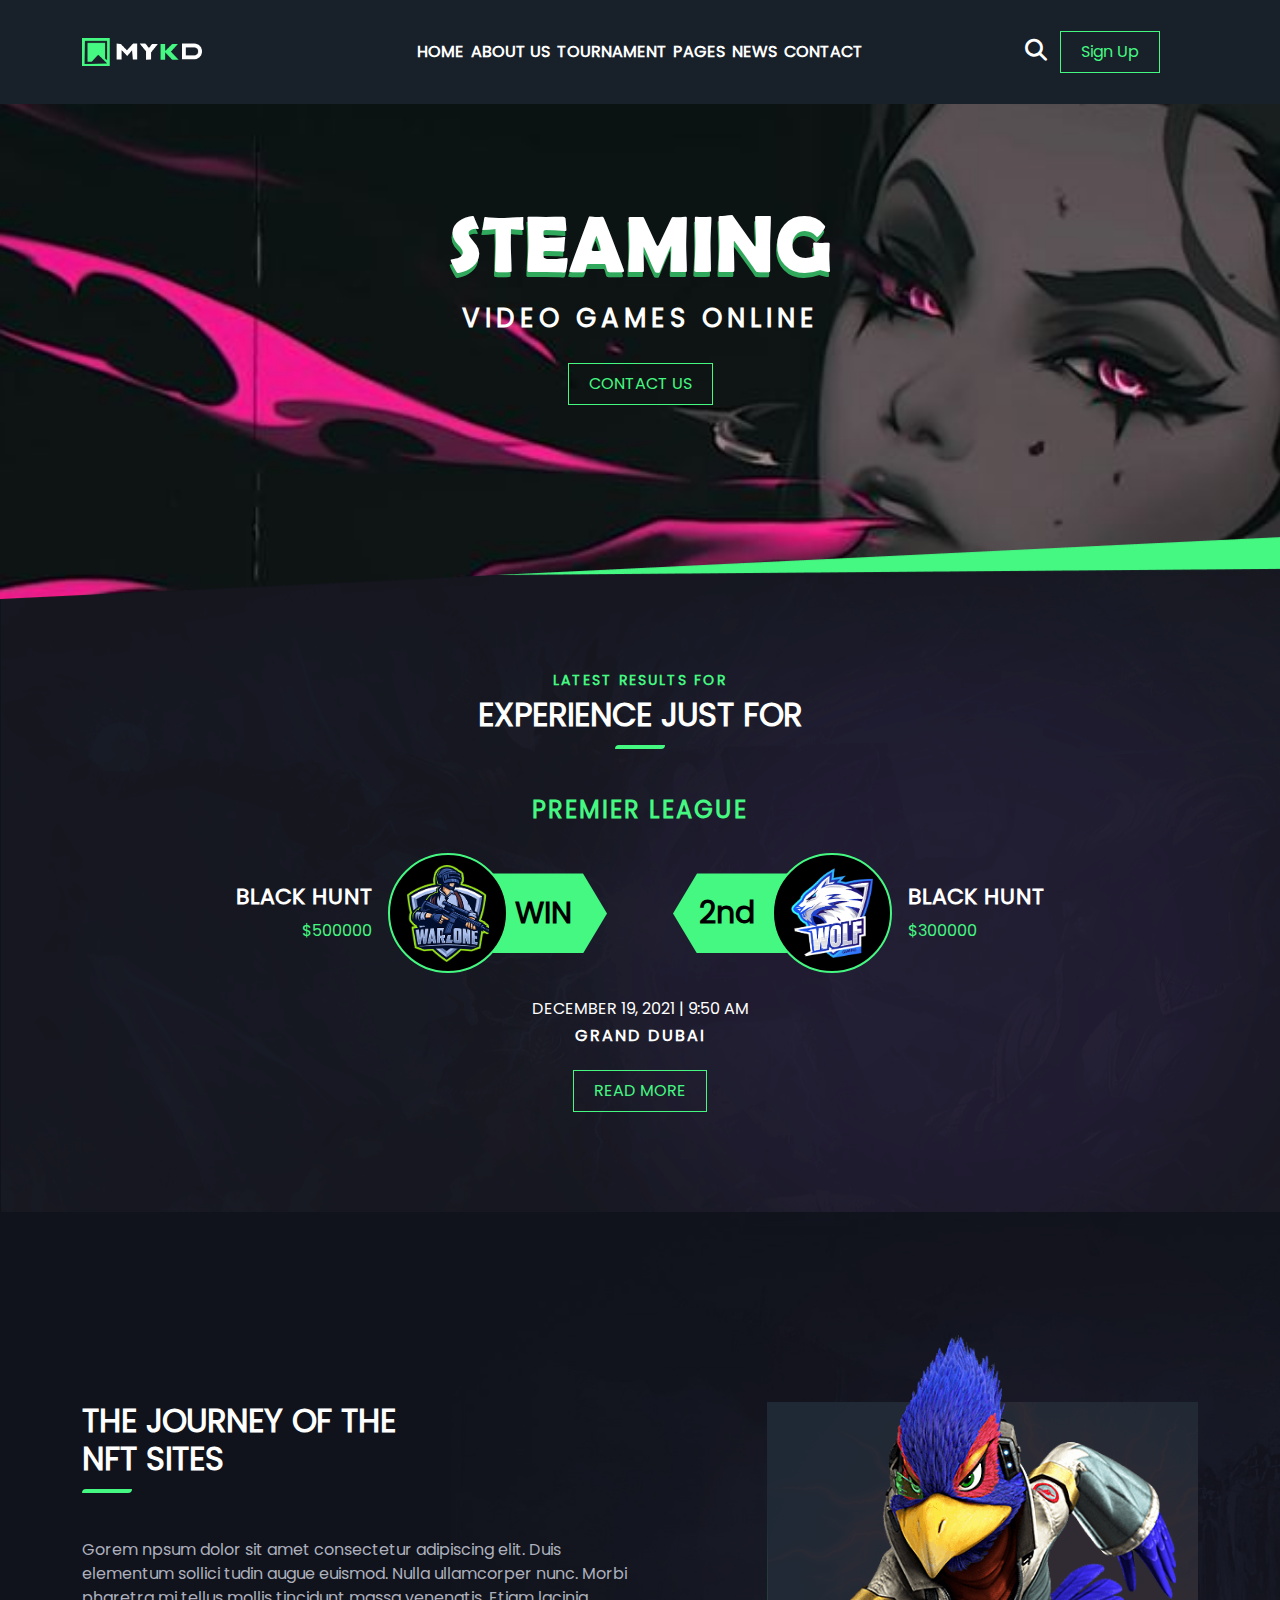
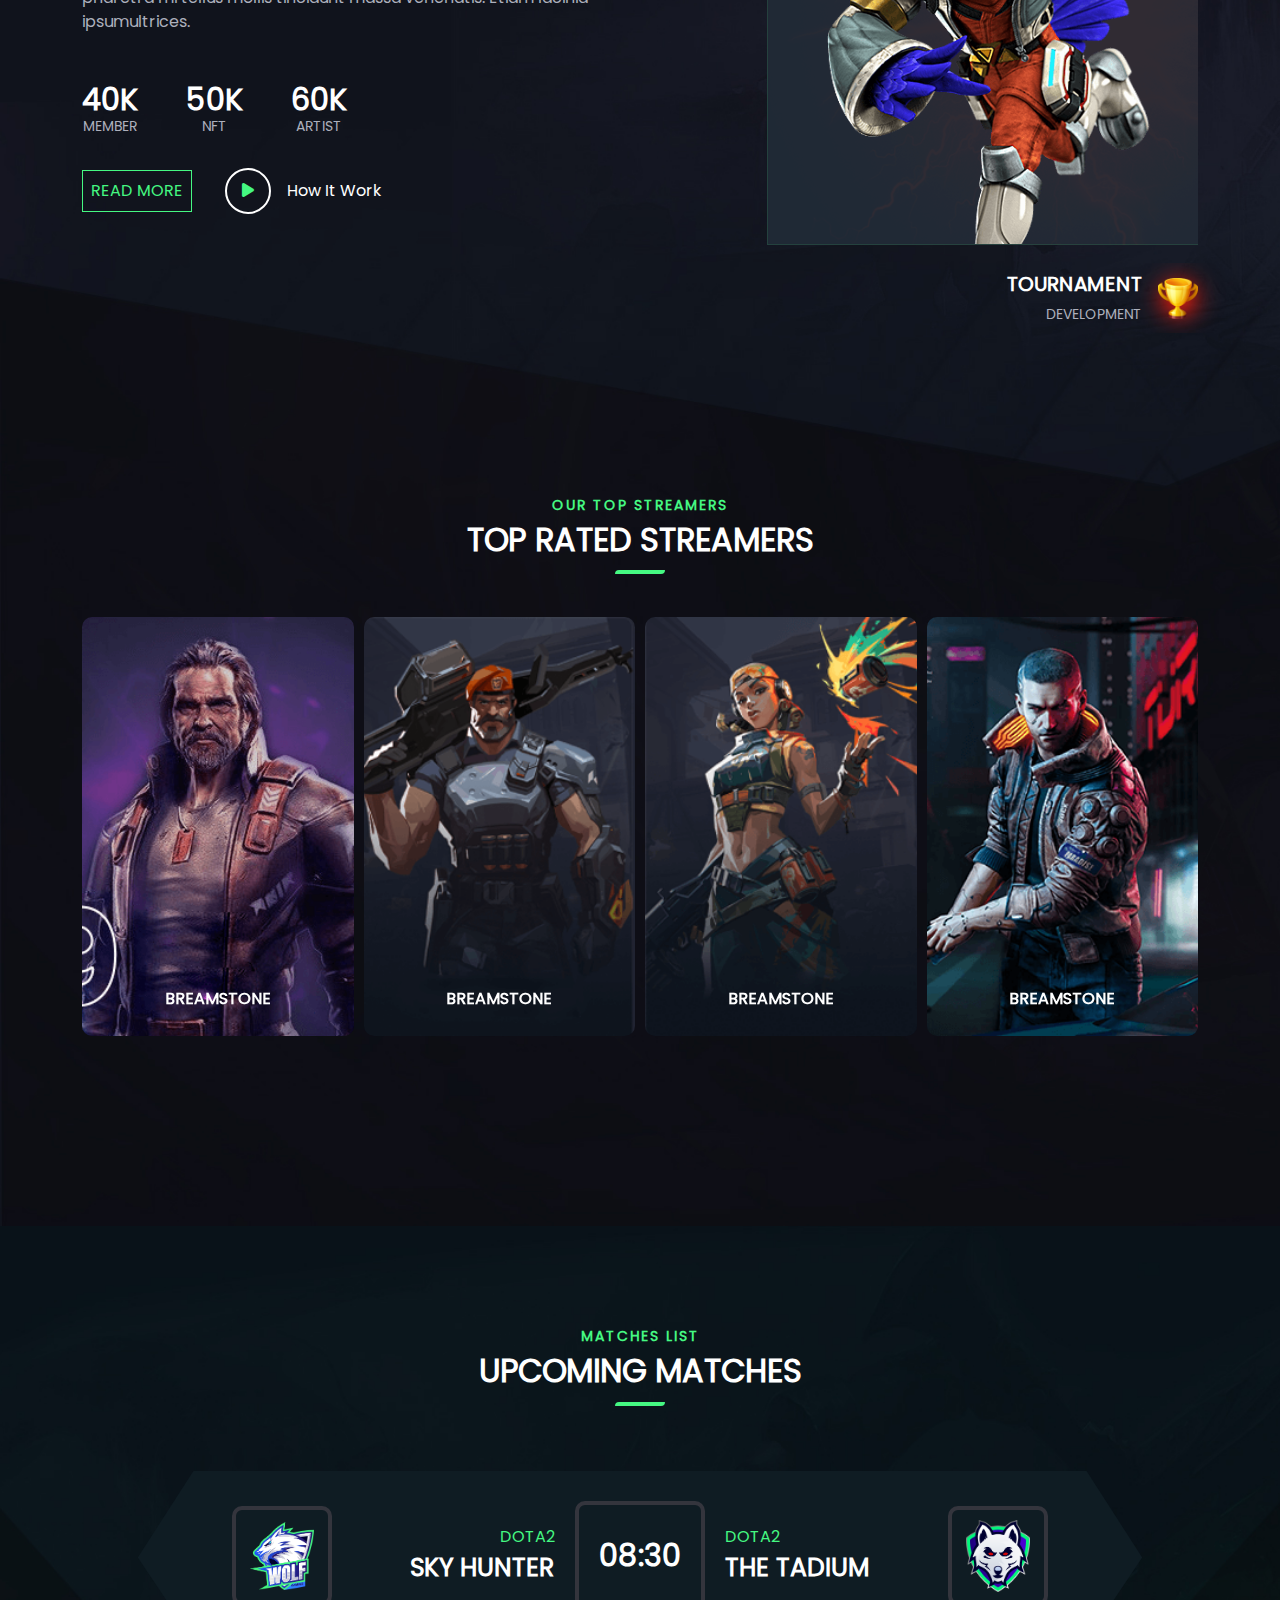
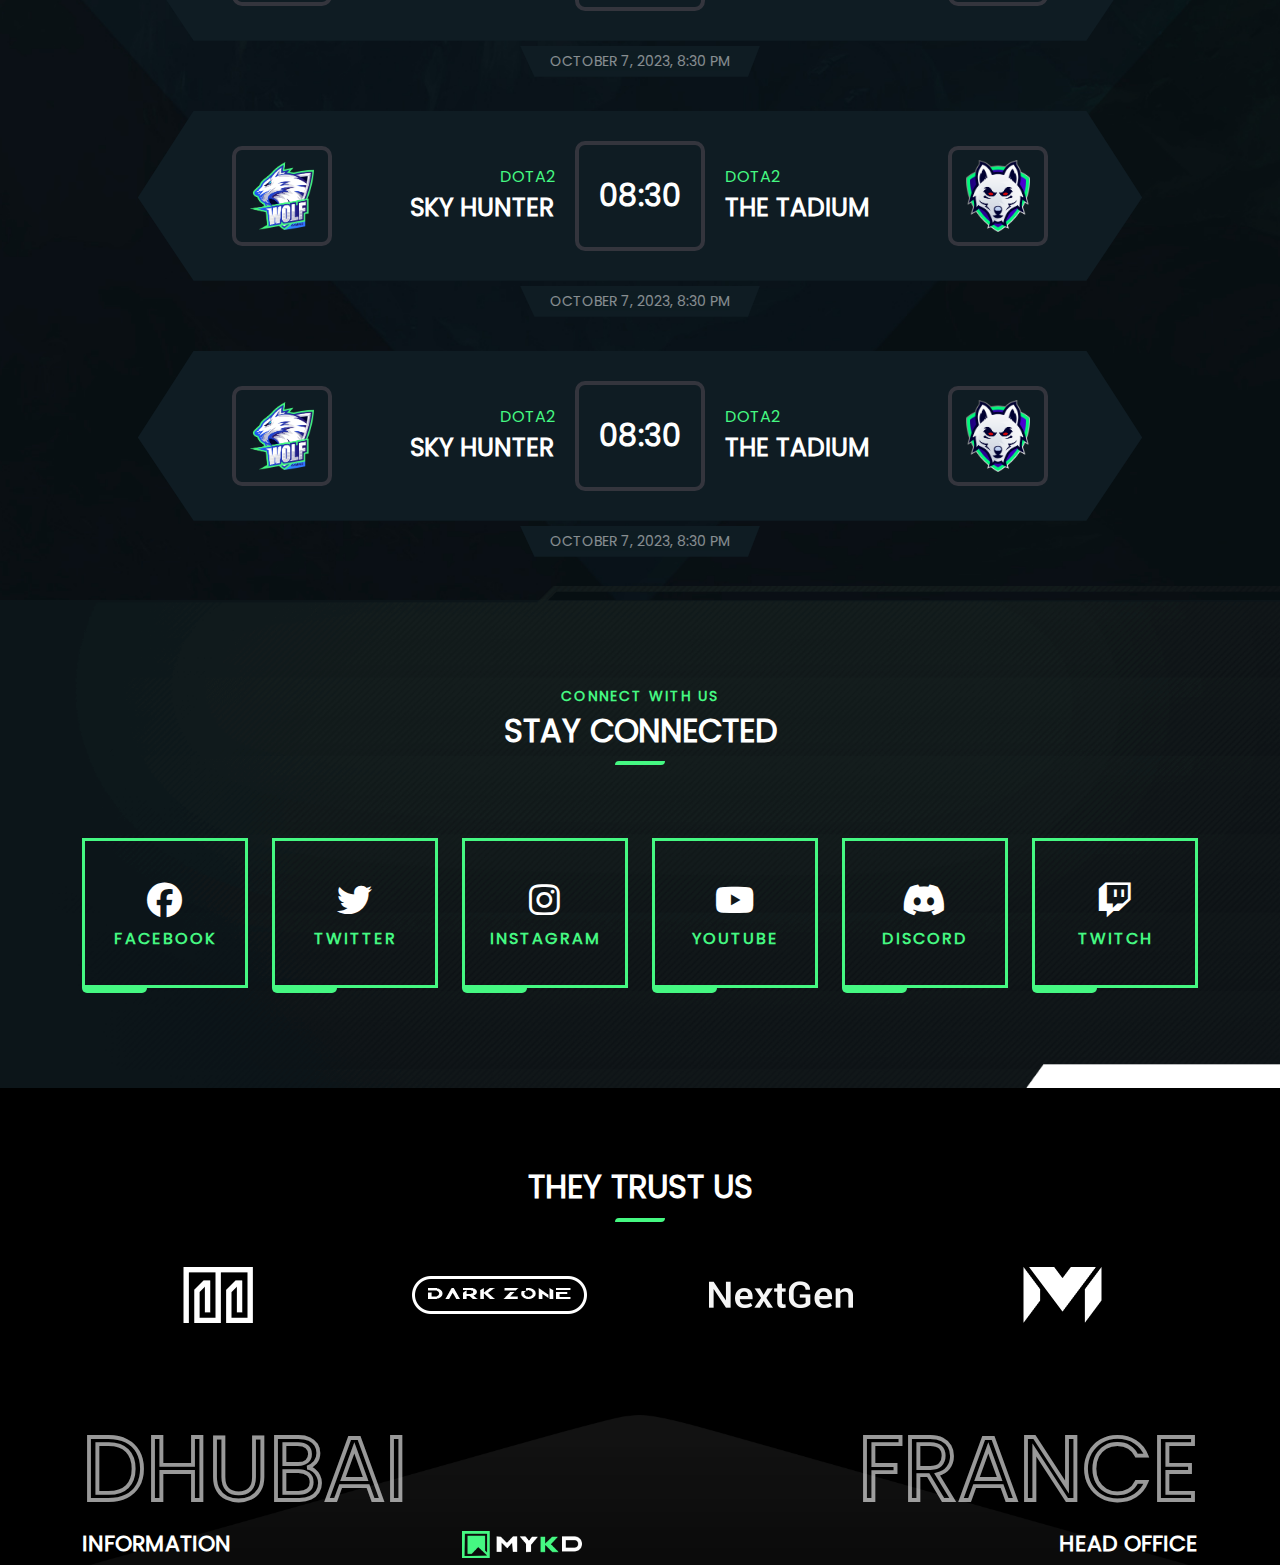
==== index.html @ ab8a0fb3 "slider" ====
<!DOCTYPE html>
<html lang="en">

<head>
    <meta charset="UTF-8">
    <meta name="viewport" content="width=device-width, initial-scale=1.0">
    <title>Document</title>
    <link rel="stylesheet" href="https://cdnjs.cloudflare.com/ajax/libs/font-awesome/6.4.2/css/all.min.css" />
    <link rel="stylesheet" href="https://cdn.jsdelivr.net/npm/swiper@10/swiper-bundle.min.css" />
    <link rel="stylesheet" href="asset/css/bootstrap.min.css">
    <link rel="stylesheet" href="asset/css/mmenu-light.css">
    <link rel="stylesheet" href="asset/css/style.css">

</head>

<body>

    <header id="header">
        <div class="container">
            <div class="header_content">
                <div class="header_logo">
                    <a href="index.html"><img src="asset/images/mkyd_header.png" alt="logo"></a>
                </div>
                <div class="header_menu">
                    <div class="dmenu_box">
                        <ul>
                            <li><a href="index.html">HOME</a></li>
                            <li><a href="#">ABOUT US</a></li>
                            <li><a href="#">TOURNAMENT</a></li>
                            <li><a href="#">PAGES</a></li>
                            <li><a href="#">NEWS</a></li>
                            <li><a href="#">CONTACT</a></li>
                        </ul>
                    </div>
                </div>
                <div class="search_wrepper">
                    <div class="mmenu_box">
                        <a href="#mykd_menu" class="mmenuButton"><i class="fa-solid fa-bars"></i></a>
                        <nav id="mykd_menu">
                            <ul>
                                <li><a href="index.html">HOME</a></li>
                                <li><a href="about_us.html">ABOUT US</a></li>
                                <li><a href="services.html">SERVICES</a></li>
                                <li><a href="shop.html">SHOP</a></li>
                                <li><a href="contact_us.html">CONTACT US</a></li>
                            </ul>
                        </nav>
                    </div>
                    <div class="inputBox lg-ms-3 lg-me-3">
                        <button type="button" class="btn" data-bs-toggle="modal" data-bs-target="#exampleModal2">
                            <i class="fa-solid fa-magnifying-glass"></i>
                        </button>
                    </div>
                    <div class="signup_box">
                        <button class="bttn">Sign Up</button>
                    </div>
                </div>
            </div>
        </div>
    </header>

    <!-- searchModalStart -->
    <div class="search_modal">
        <div class="modal fade" id="exampleModal2" tabindex="-1" aria-hidden="true">
            <div class="modal-dialog">
                <div class="modal-content">
                    <div class="modal-body">
                        <form class="modal_form d-flex" role="search">
                            <input class="form-control searchInput" type="search" placeholder="Search"
                                aria-label="Search">
                            <button class="btn btn-outline-success" type="submit">Search</button>
                        </form>
                    </div>
                </div>
            </div>
        </div>
    </div>
    <!-- searchModalEnd -->

    <div class="banner_section">
        <div class="bgImg" style="background-image: url('asset/images/header_banner.jpg');">
            <div class="container">
                <div class="bannerContent">
                    <div class="bannerHeading">
                        <h1>STEAMING</h1>
                    </div>
                    <div class="btm_text">
                        <p>VIDEO GAMES ONLINE</p>
                    </div>
                    <div class="quoet_box">
                        <button class="bttn">CONTACT US</button>
                    </div>
                </div>
            </div>
        </div>
    </div>

    <div class="match_resultSec">
        <div class="bgImg" style="background-image: url('asset/images/result_bg.png');">
            <div class="container">
                <div class="result_content">
                    <div class="sub_tittle">
                        <p>LATEST RESULTS FOR</p>
                    </div>
                    <div class="tittle_box">
                        <div class="tittle">
                            <h3>EXPERIENCE JUST FOR</h3>
                        </div>
                    </div>
                    <div class="row justify-content-center">
                        <div class="col-12">
                            <div class="relust_tittle">
                                <p>PREMIER LEAGUE</p>
                            </div>
                        </div>
                        <div class="col-12 col-md-6 col-xxl-4">
                            <div class="result_holder justify-content-start justify-content-lg-end">
                                <div class="team">
                                    <h4>BLACK HUNT</h4>
                                    <p class="sub_tittle">$500000</p>
                                </div>
                                <div class="team_logo ms-3">
                                    <img src="asset/images/win01.png" alt="win1">
                                </div>
                                <div class="final_result">
                                    <h4>WIN</h4>
                                </div>
                            </div>
                        </div>
                        <div class="col-12 col-md-6 col-xxl-4">
                            <div class="result_holder justify-content-end justify-content-lg-start">
                                <div class="final_result loss_team">
                                    <h4>2nd</h4>
                                </div>
                                <div class="team_logo ms-0 me-3">
                                    <img src="asset/images/win02.png" alt="win1">
                                </div>
                                <div class="team">
                                    <h4>BLACK HUNT</h4>
                                    <p class="sub_tittle text-start">$300000</p>
                                </div>
                            </div>
                        </div>
                        <div class="col-12 text-center">
                            <div class="match_time mt-4 mb-4">
                                <p>DECEMBER 19, 2021 | 9:50 AM</p>
                                <h6>GRAND DUBAI</h6>
                            </div>
                        </div>
                        <div class="col-12 text-center">
                            <button class="bttn">READ MORE</button>
                        </div>
                    </div>
                </div>
            </div>
        </div>
    </div>

    <div class="areaBackgroung" style="background-image: url('asset/images/area_bg02.jpg');">
        <div class="nft_journey">
            <div class="container">
                <div class="nft_content">
                    <div class="row justify-content-between">
                        <div class="col-12 col-lg-6 mt-5 mt-lg-0">
                            <div class="nft_holder">
                                <div class="tittle text-start">
                                    <h3>THE JOURNEY OF THE <br> NFT SITES</h3>
                                </div>
                                <div class="nft_text">
                                    <p>Gorem npsum dolor sit amet consectetur adipiscing elit. Duis elementum sollici
                                        tudin augue euismod. Nulla ullamcorper nunc. Morbi pharetra mi tellus mollis
                                        tincidunt massa venenatis. Etiam lacinia ipsumultrices.</p>
                                </div>
                                <div class="nft_count d-flex column-gap-5 mt-3 mt-lg-5">
                                    <h6>40K <p>MEMBER</p>
                                    </h6>
                                    <h6>50K <P>NFT</P>
                                    </h6>
                                    <h6>60K <P>ARTIST</P>
                                    </h6>
                                </div>
                                <div class="row align-items-center">
                                    <div class="col-5 col-md-3 col-lg-3 col-xl-3">
                                        <button class="bttn p-2">READ MORE</button>
                                    </div>
                                    <div class="col-7 col-md-3 col-lg-5 col-xl-4">
                                        <div class="tutorial_box d-flex align-items-center">
                                            <div class="icon_box me-3"><a href="#"><i class="fa-solid fa-play"></i></a>
                                            </div>
                                            <div class="text_box"><a href="#">How It Work</a></div>
                                        </div>
                                    </div>
                                    <div class="col-6 col-md-4 col-lg-4 col-xl-4"></div>
                                </div>
                            </div>
                        </div>
                        <div class="col-12 col-lg-6 order-first order-lg-0 funfact_col">
                            <div class="nft_holder">
                                <div class="funfactBg"
                                    style="background-image: url('asset/images/fun_fact_shape.png');">
                                    <div class="funfact_img">
                                        <img src="asset/images/fun_fact.png" alt="funfact">
                                    </div>
                                </div>
                                <div class="trophy_box">
                                    <div class="text">
                                        <h6>TOURNAMENT</h6>
                                        <P>DEVELOPMENT</P>
                                    </div>
                                    <div class="trophy ms-3">
                                        <img src="asset/images/trophy.png" alt="trophy">
                                    </div>
                                </div>
                            </div>
                        </div>
                    </div>
                </div>
            </div>
        </div>
        <div class="stramesr_section">
            <div class="container">
                <div class="streamers_content">
                    <div class="sub_tittle">
                        <p>OUR TOP STREAMERS</p>
                    </div>
                    <div class="tittle">
                        <h3>TOP RATED STREAMERS</h3>
                    </div>
                    <div class="swiper streamers_slid">
                        <div class="swiper-wrapper">
                            <div class="swiper-slide">
                                <div class="card_content">
                                    <div class="imgBox">
                                        <img src="asset/images/streamers01.png" alt="">
                                        <div class="inner_box"></div>
                                    </div>
                                    <div class="content">
                                        <h6>BREAMSTONE</h6>
                                    </div>
                                </div>
                            </div>
                            <div class="swiper-slide">
                                <div class="card_content">
                                    <div class="imgBox">
                                        <img src="asset/images/streamers04.png" alt="">
                                        <div class="inner_box"></div>
                                    </div>
                                    <div class="content">
                                        <h6>BREAMSTONE</h6>
                                    </div>
                                </div>
                            </div>
                            <div class="swiper-slide">
                                <div class="card_content">
                                    <div class="imgBox">
                                        <img src="asset/images/streamers05.png" alt="">
                                        <div class="inner_box"></div>
                                    </div>
                                    <div class="content">
                                        <h6>BREAMSTONE</h6>
                                    </div>
                                </div>
                            </div>
                            <div class="swiper-slide">
                                <div class="card_content">
                                    <div class="imgBox">
                                        <img src="asset/images/streamers06.png" alt="">
                                        <div class="inner_box"></div>
                                    </div>
                                    <div class="content">
                                        <h6>BREAMSTONE</h6>
                                    </div>
                                </div>
                            </div>
                            <div class="swiper-slide">
                                <div class="card_content">
                                    <div class="imgBox">
                                        <img src="asset/images/streamers07.png" alt="">
                                        <div class="inner_box"></div>
                                    </div>
                                    <div class="content">
                                        <h6>BREAMSTONE</h6>
                                    </div>
                                </div>
                            </div>
                            <div class="swiper-slide">
                                <div class="card_content">
                                    <div class="imgBox">
                                        <img src="asset/images/streamers01.png" alt="">
                                        <div class="inner_box"></div>
                                    </div>
                                    <div class="content">
                                        <h6>BREAMSTONE</h6>
                                    </div>
                                </div>
                            </div>
                            <div class="swiper-slide">
                                <div class="card_content">
                                    <div class="imgBox">
                                        <img src="asset/images/streamers05.png" alt="">
                                        <div class="inner_box"></div>
                                    </div>
                                    <div class="content">
                                        <h6>BREAMSTONE</h6>
                                    </div>
                                </div>
                            </div>
                            <div class="swiper-slide">
                                <div class="card_content">
                                    <div class="imgBox">
                                        <img src="asset/images/streamers06.png" alt="">
                                        <div class="inner_box"></div>
                                    </div>
                                    <div class="content">
                                        <h6>BREAMSTONE</h6>
                                    </div>
                                </div>
                            </div>
                            <div class="swiper-slide">
                                <div class="card_content">
                                    <div class="imgBox">
                                        <img src="asset/images/streamers07.png" alt="">
                                        <div class="inner_box"></div>
                                    </div>
                                    <div class="content">
                                        <h6>BREAMSTONE</h6>
                                    </div>
                                </div>
                            </div>
                            <div class="swiper-slide">
                                <div class="card_content">
                                    <div class="imgBox">
                                        <img src="asset/images/streamers01.png" alt="">
                                        <div class="inner_box"></div>
                                    </div>
                                    <div class="content">
                                        <h6>BREAMSTONE</h6>
                                    </div>
                                </div>
                            </div>
                        </div>
                        <div class="swiper-pagination slide_pagi"></div>
                    </div>
                </div>
            </div>
        </div>
    </div>

    <div class="match_section">
        <div class="bg_img" style="background-image: url('asset/images/match_bg.jpg');">
            <div class="container">
                <div class="sub_tittle">
                    <p>MATCHES LIST</p>
                </div>
                <div class="tittle">
                    <h3>UPCOMING MATCHES</h3>
                </div>
                <div class="upcomin_match_list">
                    <div class="upcoming_match_item">
                        <div class="upcomingmatch_position">
                            <div class="upcomingmatch_team">
                                <div class="imgBox">
                                    <a href="#"><img src="asset/images/team_vs01.png" alt="team1"></a>
                                </div>
                            </div>
                            <div class="upcomingmatch_content">
                                <div class="upcoming_match_info text-end">
                                    <p>DOTA2</p>
                                    <a href="#">SKY HUNTER</a>
                                </div>
                                <div class="upcoming_match_time">
                                    <h4>08:30</h4>
                                </div>
                                <div class="upcoming_match_info text-start">
                                    <p>DOTA2</p>
                                    <a href="#">THE TADIUM</a>
                                </div>
                            </div>
                            <div class="upcomingmatch_team">
                                <div class="imgBox">
                                    <a href="#"><img src="asset/images/team_vs02.png" alt="team2"></a>
                                </div>
                            </div>
                        </div>
                        <div class="uncoming_match_date">
                            <p>OCTOBER 7, 2023, 8:30 PM</p>
                        </div>
                    </div>
                    <div class="upcoming_match_item scndmatch">
                        <div class="upcomingmatch_position">
                            <div class="upcomingmatch_team">
                                <div class="imgBox">
                                    <a href="#"><img src="asset/images/team_vs01.png" alt="team1"></a>
                                </div>
                            </div>
                            <div class="upcomingmatch_content">
                                <div class="upcoming_match_info text-end">
                                    <p>DOTA2</p>
                                    <a href="#">SKY HUNTER</a>
                                </div>
                                <div class="upcoming_match_time">
                                    <h4>08:30</h4>
                                </div>
                                <div class="upcoming_match_info text-start">
                                    <p>DOTA2</p>
                                    <a href="#">THE TADIUM</a>
                                </div>
                            </div>
                            <div class="upcomingmatch_team">
                                <div class="imgBox">
                                    <a href="#"><img src="asset/images/team_vs02.png" alt="team2"></a>
                                </div>
                            </div>
                        </div>
                        <div class="uncoming_match_date">
                            <p>OCTOBER 7, 2023, 8:30 PM</p>
                        </div>
                    </div>
                    <div class="upcoming_match_item">
                        <div class="upcomingmatch_position">
                            <div class="upcomingmatch_team">
                                <div class="imgBox">
                                    <a href="#"><img src="asset/images/team_vs01.png" alt="team1"></a>
                                </div>
                            </div>
                            <div class="upcomingmatch_content">
                                <div class="upcoming_match_info text-end">
                                    <p>DOTA2</p>
                                    <a href="#">SKY HUNTER</a>
                                </div>
                                <div class="upcoming_match_time">
                                    <h4>08:30</h4>
                                </div>
                                <div class="upcoming_match_info text-start">
                                    <p>DOTA2</p>
                                    <a href="#">THE TADIUM</a>
                                </div>
                            </div>
                            <div class="upcomingmatch_team">
                                <div class="imgBox">
                                    <a href="#"><img src="asset/images/team_vs02.png" alt="team2"></a>
                                </div>
                            </div>
                        </div>
                        <div class="uncoming_match_date">
                            <p>OCTOBER 7, 2023, 8:30 PM</p>
                        </div>
                    </div>
                </div>
            </div>
        </div>
    </div>

    <!-- <div class="project_section">
        <div class="container">
            <div class="project_content">
                <div class="row">
                    <div class="col-4">
                        <div class="protect_tittle">
                            <h3>PROJECTS MYKD</h3>
                        </div>
                        <div class="sub_tittle">
                            OUR LATEST GALLERY
                        </div>
                    </div>
                    <div class="col-8">
                        <div class="swiper mykd_project">
                            <div class="swiper-wrapper">
                                <div class="swiper-slide">
                                    <div class="img_box">
                                        <a href="#">
                                            <img src="asset/images/project_01.jpg" alt="">
                                        </a>
                                    </div>
                                </div>
                                <div class="swiper-slide">
                                    <div class="img_box">
                                        <a href="#">
                                            <img src="asset/images/project_02.jpg" alt="">
                                        </a>
                                    </div>
                                </div>
                                <div class="swiper-slide">
                                    <div class="img_box">
                                        <a href="#">
                                            <img src="asset/images/project_03.jpg" alt="">
                                        </a>
                                    </div>
                                </div>
                                <div class="swiper-slide">
                                    <div class="img_box">
                                        <a href="#">
                                            <img src="asset/images/project_04.jpg" alt="">
                                        </a>
                                    </div>
                                </div>
                                <div class="swiper-slide">
                                    <div class="img_box">
                                        <a href="#">
                                            <img src="asset/images/project_05.jpg" alt="">
                                        </a>
                                    </div>
                                </div>
                                <div class="swiper-slide">
                                    <div class="img_box">
                                        <a href="#">
                                            <img src="asset/images/project_06.jpg" alt="">
                                        </a>
                                    </div>
                                </div>
                                <div class="swiper-slide">
                                    <div class="img_box">
                                        <a href="#">
                                            <img src="asset/images/project_07.jpg" alt="">
                                        </a>
                                    </div>
                                </div>
                                <div class="swiper-slide">
                                    <div class="img_box">
                                        <a href="#">
                                            <img src="asset/images/project_08.jpg" alt="">
                                        </a>
                                    </div>
                                </div>
                            </div>
                            <div class="swiper-pagination slide_pagi"></div>
                        </div>
                    </div>
                </div>
            </div>
        </div>
    </div> -->

    <div class="social_section">
        <div class="bgImg" style="background-image: url('asset/images/social_bg.png');">
            <div class="container">
                <div class="social_content">
                    <div class="sub_tittle">
                        <p>CONNECT WITH US</p>
                    </div>
                    <div class="tittle">
                        <h3>STAY CONNECTED</h3>
                    </div>
                    <div class="row row-gap-4 social_row">
                        <div class="col-12 col-sm-6 col-lg-4 col-xl-2">
                           <div class="social_hc">
                                <div class="social_holder">
                                    <div class="icon_box">
                                        <a href="#"><i class="fa-brands fa-facebook"></i></a>
                                    </div>
                                    <div class="sub_tittle">
                                        <a href="#">FACEBOOK</a>
                                    </div>
                                </div>
                           </div>
                        </div>
                        <div class="col-12 col-sm-6 col-lg-4 col-xl-2">
                            <div class="social_hc">
                                <div class="social_holder">
                                    <div class="icon_box">
                                        <a href="#"><i class="fa-brands fa-twitter"></i></a>
                                    </div>
                                    <div class="sub_tittle">
                                        <a href="#">TWITTER</a>
                                    </div>
                                </div>
                           </div>
                        </div>
                        <div class="col-12 col-sm-6 col-lg-4 col-xl-2">
                            <div class="social_hc">
                                <div class="social_holder">
                                    <div class="icon_box">
                                        <a href="#"><i class="fa-brands fa-instagram"></i></a>
                                    </div>
                                    <div class="sub_tittle">
                                        <a href="#">INSTAGRAM</a>
                                    </div>
                                </div>
                           </div>
                        </div>
                        <div class="col-12 col-sm-6 col-lg-4 col-xl-2">
                            <div class="social_hc">
                                <div class="social_holder">
                                    <div class="icon_box">
                                        <a href="#"><i class="fa-brands fa-youtube"></i></a>
                                    </div>
                                    <div class="sub_tittle">
                                        <a href="#">YOUTUBE</a>
                                    </div>
                                </div>
                           </div>
                        </div>
                        <div class="col-12 col-sm-6 col-lg-4 col-xl-2">
                            <div class="social_hc">
                                <div class="social_holder">
                                    <div class="icon_box">
                                        <a href="#"><i class="fa-brands fa-discord"></i></a>
                                    </div>
                                    <div class="sub_tittle">
                                        <a href="#">DISCORD</a>
                                    </div>
                                </div>
                           </div>
                        </div>
                        <div class="col-12 col-sm-6 col-lg-4 col-xl-2">
                            <div class="social_hc">
                                <div class="social_holder">
                                    <div class="icon_box">
                                        <a href="#"><i class="fa-brands fa-twitch"></i></a>
                                    </div>
                                    <div class="sub_tittle">
                                        <a href="#">TWITCH</a>
                                    </div>
                                </div>
                           </div>
                        </div>
                    </div>
                </div>
            </div>
        </div>
    </div>

    <div class="sponsor_section">
        <div class="container">
            <div class="spomsor_content">
                <div class="tittle">
                    <h3>THEY TRUST US</h3>
                </div>
                <div class="swiper sponsor_slide">
                    <div class="swiper-wrapper">
                        <div class="swiper-slide">
                            <div class="img_box">
                                <a href="#">
                                    <img src="asset/images/brand01.png" alt="brand">
                                </a>
                            </div>
                        </div>
                        <div class="swiper-slide">
                            <div class="img_box">
                                <a href="#">
                                    <img src="asset/images/brand03.png" alt="brand">
                                </a>
                            </div>
                        </div>
                        <div class="swiper-slide">
                            <div class="img_box">
                                <a href="#">
                                    <img src="asset/images/brand04.png" alt="brand">
                                </a>
                            </div>
                        </div>
                        <div class="swiper-slide">
                            <div class="img_box">
                                <a href="#">
                                    <img src="asset/images/brand05.png" alt="brand">
                                </a>
                            </div>
                        </div>
                        <div class="swiper-slide">
                            <div class="img_box">
                                <a href="#">
                                    <img src="asset/images/brand06.png" alt="brand">
                                </a>
                            </div>
                        </div>
                        <div class="swiper-slide">
                            <div class="img_box">
                                <a href="#">
                                    <img src="asset/images/brand07.png" alt="brand">
                                </a>
                            </div>
                        </div>
                        <div class="swiper-slide">
                            <div class="img_box">
                                <a href="#">
                                    <img src="asset/images/brand01.png" alt="brand">
                                </a>
                            </div>
                        </div>
                        <div class="swiper-slide">
                            <div class="img_box">
                                <a href="#">
                                    <img src="asset/images/brand03.png" alt="brand">
                                </a>
                            </div>
                        </div>
                        <div class="swiper-slide">
                            <div class="img_box">
                                <a href="#">
                                    <img src="asset/images/brand04.png" alt="brand">
                                </a>
                            </div>
                        </div>
                        <div class="swiper-slide">
                            <div class="img_box">
                                <a href="#">
                                    <img src="asset/images/brand05.png" alt="brand">
                                </a>
                            </div>
                        </div>
                        <div class="swiper-slide">
                            <div class="img_box">
                                <a href="#">
                                    <img src="asset/images/brand06.png" alt="brand">
                                </a>
                            </div>
                        </div>
                        <div class="swiper-slide">
                            <div class="img_box">
                                <a href="#">
                                    <img src="asset/images/brand07.png" alt="brand">
                                </a>
                            </div>
                        </div>
                    </div>
                    <div class="swiper-pagination slide_pagi"></div>
                </div>
            </div>
        </div>
    </div>

    <footer class="footer">
        <div class="footer_country">
            <div class="container">
                <div class="row justify-content-between">
                    <div class="col-6"><h3>DHUBAI</h3></div>
                    <div class="col-6 text-end"><h3>FRANCE</h3></div>
                </div>
            </div>
        </div>
        <div class="footer_top">
            <div class="container">
                <div class="footertop_content">
                    <div class="row justify-content-between">
                        <div class="col-4">
                            <div class="footerHOlder">
                                <div class="heading">
                                    <h4>INFORMATION</h4>
                                </div>
                            </div>
                        </div>
                        <div class="col-4 text-center">
                            <div class="imgbox">
                                <a href="#">
                                    <img src="asset/images/mkyd_header.png" alt="">
                                </a>
                            </div>
                        </div>
                        <div class="col-4 text-end">
                            <div class="heading">
                                <h4>HEAD OFFICE</h4>
                            </div>
                        </div>
                    </div>
                </div>
            </div>
        </div>
    </footer>

    <script src="https://cdn.jsdelivr.net/npm/swiper@10/swiper-bundle.min.js"></script>
    <script src="asset/js/bootstrap.bundle.min.js"></script>
    <script src="asset/js/mmenu-light.js"></script>
    <script src="asset/js/main.js"></script>
</body>

</html>
---- asset/css/mmenu-light.css ----
/*!
 * Mmenu Light
 * mmenujs.com/mmenu-light
 *
 * Copyright (c) Fred Heusschen
 * www.frebsite.nl
 *
 * License: CC-BY-4.0
 * http://creativecommons.org/licenses/by/4.0/
 */:root{--mm-ocd-width:80%;--mm-ocd-min-width:200px;--mm-ocd-max-width:440px}body.mm-ocd-opened{overflow-y:hidden;-ms-scroll-chaining:none;overscroll-behavior:none}.mm-ocd{position:fixed;top:0;right:0;bottom:100%;left:0;z-index:9999;overflow:hidden;-ms-scroll-chaining:none;overscroll-behavior:contain;background:rgba(0,0,0,0);-webkit-transition-property:bottom,background-color;-o-transition-property:bottom,background-color;transition-property:bottom,background-color;-webkit-transition-duration:0s,.3s;-o-transition-duration:0s,.3s;transition-duration:0s,.3s;-webkit-transition-timing-function:ease;-o-transition-timing-function:ease;transition-timing-function:ease;-webkit-transition-delay:.45s,.15s;-o-transition-delay:.45s,.15s;transition-delay:.45s,.15s}.mm-ocd--open{bottom:0;background:rgba(0,0,0,.25);-webkit-transition-delay:0s;-o-transition-delay:0s;transition-delay:0s}.mm-ocd__content{position:absolute;top:0;bottom:0;z-index:2;width:var(--mm-ocd-width);min-width:var(--mm-ocd-min-width);max-width:var(--mm-ocd-max-width);background:#fff;-webkit-transition-property:-webkit-transform;transition-property:-webkit-transform;-o-transition-property:transform;transition-property:transform;transition-property:transform,-webkit-transform;-webkit-transition-duration:.3s;-o-transition-duration:.3s;transition-duration:.3s;-webkit-transition-timing-function:ease;-o-transition-timing-function:ease;transition-timing-function:ease}.mm-ocd--left .mm-ocd__content{left:0;-webkit-transform:translate3d(-100%,0,0);transform:translate3d(-100%,0,0)}.mm-ocd--right .mm-ocd__content{right:0;-webkit-transform:translate3d(100%,0,0);transform:translate3d(100%,0,0)}.mm-ocd--open .mm-ocd__content{-webkit-transform:translate3d(0,0,0);transform:translate3d(0,0,0)}.mm-ocd__backdrop{position:absolute;top:0;bottom:0;z-index:3;width:clamp(calc(100% - var(--mm-ocd-max-width)),calc(100% - var(--mm-ocd-width)),calc(100% - var(--mm-ocd-min-width)));background:rgba(3,2,1,0)}.mm-ocd--left .mm-ocd__backdrop{right:0}.mm-ocd--right .mm-ocd__backdrop{left:0}.mm-spn,.mm-spn a,.mm-spn li,.mm-spn span,.mm-spn ul{display:block;padding:0;margin:0;-webkit-box-sizing:border-box;box-sizing:border-box}:root{--mm-spn-item-height:50px;--mm-spn-item-indent:20px;--mm-spn-line-height:24px;--mm-spn-panel-offset:30%}.mm-spn{width:100%;height:100%;-webkit-tap-highlight-color:transparent;-webkit-overflow-scrolling:touch;overflow:hidden;-webkit-clip-path:inset(0 0 0 0);clip-path:inset(0 0 0 0);-webkit-transform:translateX(0);-ms-transform:translateX(0);transform:translateX(0)}.mm-spn ul{-webkit-overflow-scrolling:touch;position:fixed;top:0;left:100%;bottom:0;z-index:2;width:calc(100% + var(--mm-spn-panel-offset));padding-right:var(--mm-spn-panel-offset);line-height:var(--mm-spn-line-height);overflow:visible;overflow-y:auto;background:inherit;-webkit-transition:left .3s ease 0s;-o-transition:left .3s ease 0s;transition:left .3s ease 0s;cursor:default}.mm-spn ul:after{content:"";display:block;height:var(--mm-spn-item-height)}.mm-spn>ul{left:0}.mm-spn ul.mm-spn--open{left:0}.mm-spn ul.mm-spn--parent{left:calc(-1 * var(--mm-spn-panel-offset));overflow:visible}.mm-spn li{position:relative;background:inherit;cursor:pointer}.mm-spn li:before{content:"";display:block;position:absolute;top:calc(var(--mm-spn-item-height)/ 2);right:calc(var(--mm-spn-item-height)/ 2);z-index:0;width:10px;height:10px;border-top:2px solid;border-right:2px solid;-webkit-transform:rotate(45deg) translate(0,-50%);-ms-transform:rotate(45deg) translate(0,-50%);transform:rotate(45deg) translate(0,-50%);opacity:.4}.mm-spn li:after{content:"";display:block;margin-left:var(--mm-spn-item-indent);border-top:1px solid;opacity:.15}.mm-spn a,.mm-spn span{position:relative;z-index:1;padding:calc((var(--mm-spn-item-height) - var(--mm-spn-line-height))/ 2) var(--mm-spn-item-indent)}.mm-spn a{background:inherit;color:inherit;text-decoration:none}.mm-spn a:not(:last-child){width:calc(100% - var(--mm-spn-item-height))}.mm-spn a:not(:last-child):after{content:"";display:block;position:absolute;top:0;right:0;bottom:0;border-right:1px solid;opacity:.15}.mm-spn span{background:0 0}.mm-spn.mm-spn--navbar{cursor:pointer}.mm-spn.mm-spn--navbar:before{content:"";display:block;position:absolute;top:calc(var(--mm-spn-item-height)/ 2);left:var(--mm-spn-item-indent);width:10px;height:10px;margin-top:2px;border-top:2px solid;border-left:2px solid;-webkit-transform:rotate(-45deg) translate(50%,-50%);-ms-transform:rotate(-45deg) translate(50%,-50%);transform:rotate(-45deg) translate(50%,-50%);opacity:.4}.mm-spn.mm-spn--navbar.mm-spn--main{cursor:default}.mm-spn.mm-spn--navbar.mm-spn--main:before{content:none;display:none}.mm-spn.mm-spn--navbar:after{content:attr(data-mm-spn-title);display:block;position:absolute;top:0;left:0;right:0;height:var(--mm-spn-item-height);padding:0 calc(var(--mm-spn-item-indent) * 2);line-height:var(--mm-spn-item-height);opacity:.4;text-align:center;overflow:hidden;white-space:nowrap;-o-text-overflow:ellipsis;text-overflow:ellipsis}.mm-spn.mm-spn--navbar.mm-spn--main:after{padding-left:var(--mm-spn-item-indent)}.mm-spn.mm-spn--navbar ul{top:calc(var(--mm-spn-item-height) + 1px)}.mm-spn.mm-spn--navbar ul:before{content:"";display:block;position:fixed;top:inherit;z-index:2;width:100%;border-top:1px solid currentColor;opacity:.15}.mm-spn.mm-spn--light{color:#444;background:#f3f3f3}.mm-spn.mm-spn--dark{color:#ddd;background:#333}.mm-spn.mm-spn--vertical{overflow-y:auto}.mm-spn.mm-spn--vertical ul{width:100%;padding-right:0;position:static}.mm-spn.mm-spn--vertical ul ul{display:none;padding-left:var(--mm-spn-item-indent)}.mm-spn.mm-spn--vertical ul ul:after{height:calc(var(--mm-spn-item-height)/ 2)}.mm-spn.mm-spn--vertical ul.mm-spn--open{display:block}.mm-spn.mm-spn--vertical li.mm-spn--open:before{-webkit-transform:rotate(135deg) translate(-50%,0);-ms-transform:rotate(135deg) translate(-50%,0);transform:rotate(135deg) translate(-50%,0)}.mm-spn.mm-spn--vertical ul ul li:last-child:after{content:none;display:none}
---- asset/css/style.css ----
@import url(popins.css);
@font-face {
  font-family: "Berlin Sans FB Demi";
  src: url("../web-fonts/BerlinSansFBDemi-Bold.woff2") format("woff2"), url("../web-fonts/BerlinSansFBDemi-Bold.woff") format("woff");
  font-weight: 800;
}
@font-face {
  font-family: "Poppins";
  src: url("../web-fonts/Poppins-Regular.woff2") format("woff2"), url("../web-fonts/Poppins-Regular.woff") format("woff");
  font-weight: 400;
}
@font-face {
  font-family: "Barlow";
  src: url("../web-fonts/Barlow-SemiBold.woff2") format("woff2"), url("../web-fonts/Barlow-SemiBold.woff") format("woff");
  font-weight: 400;
}
@font-face {
  font-family: "Barlow";
  src: url("../web-fonts/Barlow-Medium.woff2") format("woff2"), url("../web-fonts/Barlow-Medium.woff") format("woff");
  font-weight: 500;
}
@font-face {
  font-family: "Barlow";
  src: url("../web-fonts/Barlow-SemiBold.woff2") format("woff2"), url("../web-fonts/Barlow-SemiBold.woff") format("woff");
  font-weight: 600;
}
@font-face {
  font-family: "Barlow";
  src: url("../web-fonts/Barlow-Bold.woff2") format("woff2"), url("../web-fonts/Barlow-Bold.woff") format("woff");
  font-weight: 700;
}
@font-face {
  font-family: "Barlow";
  src: url("../web-fonts/Barlow-ExtraBold.woff2") format("woff2"), url("../web-fonts/Barlow-ExtraBold.woff") format("woff");
  font-weight: 800;
}
h1, .h1, h2, .h2, h3, .h3, h4, .h4, h5, .h5, h6, .h6 {
  font-weight: 600;
}

body {
  font-family: "Poppins";
  font-size: 14px;
  color: #fff;
}
@media screen and (min-width: 768px) {
  body {
    font-size: 16px;
  }
}

h1,
.h1 {
  font-size: 45px;
  font-weight: 800;
}
@media screen and (min-width: 768px) {
  h1,
  .h1 {
    font-size: 80px;
  }
}
@media screen and (min-width: 1400px) {
  h1,
  .h1 {
    font-size: 150px;
  }
}

h2,
.h2 {
  font-size: 20px;
  font-weight: 700;
}
@media screen and (min-width: 768px) {
  h2,
  .h2 {
    font-size: 32px;
  }
}
@media screen and (min-width: 1400px) {
  h2,
  .h2 {
    font-size: 45px;
  }
}

h3,
.h3 {
  font-size: 25px;
  font-weight: 800;
}
@media screen and (min-width: 768px) {
  h3,
  .h3 {
    font-size: 32px;
  }
}
@media screen and (min-width: 1400px) {
  h3,
  .h3 {
    font-size: 45px;
  }
}

h4,
.h4 {
  font-size: 20px;
}
@media screen and (min-width: 992px) {
  h4,
  .h4 {
    font-size: 22px;
  }
}

h5,
.h5 {
  font-size: 16px;
}

h6,
.h6 {
  font-size: 14px;
}
@media screen and (min-width: 992px) {
  h6,
  .h6 {
    font-size: 16px;
  }
}

img {
  max-width: 100%;
  height: auto;
}

input[type=text],
input[type=email],
input[type=password],
input[type=tel],
input[type=url],
input[type=search],
input[type=submit],
[type=number],
[type=file],
textarea,
select {
  border: none;
  padding: 5px 10px;
  margin-bottom: 12px;
  width: 100%;
  border-radius: 0px;
  height: 42px;
  background-color: #eeeff2;
  color: #0d1931;
  outline-offset: 0px;
  font-size: 15px;
  color: #fff;
  border-radius: 10px;
}
@media screen and (min-width: 1200px) {
  input[type=text],
  input[type=email],
  input[type=password],
  input[type=tel],
  input[type=url],
  input[type=search],
  input[type=submit],
  [type=number],
  [type=file],
  textarea,
  select {
    font-size: 17px;
  }
}
input[type=text]:focus,
input[type=email]:focus,
input[type=password]:focus,
input[type=tel]:focus,
input[type=url]:focus,
input[type=search]:focus,
input[type=submit]:focus,
[type=number]:focus,
[type=file]:focus,
textarea:focus,
select:focus {
  outline: 1px solid #45f882;
}
input[type=text]::-moz-placeholder, input[type=email]::-moz-placeholder, input[type=password]::-moz-placeholder, input[type=tel]::-moz-placeholder, input[type=url]::-moz-placeholder, input[type=search]::-moz-placeholder, input[type=submit]::-moz-placeholder, [type=number]::-moz-placeholder, [type=file]::-moz-placeholder, textarea::-moz-placeholder, select::-moz-placeholder {
  font-size: 14px;
  color: #858585;
}
input[type=text]::placeholder,
input[type=email]::placeholder,
input[type=password]::placeholder,
input[type=tel]::placeholder,
input[type=url]::placeholder,
input[type=search]::placeholder,
input[type=submit]::placeholder,
[type=number]::placeholder,
[type=file]::placeholder,
textarea::placeholder,
select::placeholder {
  font-size: 14px;
  color: #858585;
}
@media screen and (min-width: 1200px) {
  input[type=text]::-moz-placeholder, input[type=email]::-moz-placeholder, input[type=password]::-moz-placeholder, input[type=tel]::-moz-placeholder, input[type=url]::-moz-placeholder, input[type=search]::-moz-placeholder, input[type=submit]::-moz-placeholder, [type=number]::-moz-placeholder, [type=file]::-moz-placeholder, textarea::-moz-placeholder, select::-moz-placeholder {
    font-size: 16px;
  }
  input[type=text]::placeholder,
  input[type=email]::placeholder,
  input[type=password]::placeholder,
  input[type=tel]::placeholder,
  input[type=url]::placeholder,
  input[type=search]::placeholder,
  input[type=submit]::placeholder,
  [type=number]::placeholder,
  [type=file]::placeholder,
  textarea::placeholder,
  select::placeholder {
    font-size: 16px;
  }
}

input[type=submit],
input[type=button],
button,
.button {
  display: inline-block;
  font-size: 14px;
  font-weight: 500;
  line-height: 1.5;
  color: #45f882;
  text-align: center;
  text-decoration: none;
  vertical-align: middle;
  cursor: pointer;
  border: 1px solid #45f882;
  background-color: transparent;
  transition: 0.4s all;
  padding: 6px 10px;
}
@media screen and (min-width: 1200px) {
  input[type=submit],
  input[type=button],
  button,
  .button {
    padding: 8px 20px;
    font-size: 16px;
  }
}

.bttn {
  color: #45f882;
  position: relative;
  z-index: 999;
}
.bttn::before {
  position: absolute;
  transition: 0.5s all ease;
  top: 0;
  left: 50%;
  right: 50%;
  bottom: 0;
  opacity: 0;
  content: "";
  z-index: -2;
}
.bttn:hover {
  color: #000;
}
.bttn:hover::before {
  background-color: #45f882;
  transition: 0.5s all ease;
  left: 0;
  right: 0;
  opacity: 1;
}
.bttn:focus {
  color: #fff;
}
.bttn:focus::before {
  background-color: #45f882;
  transition: 0.5s all ease;
  left: 0;
  right: 0;
  opacity: 1;
}

p,
ul,
ol,
table,
address {
  margin-bottom: 25px;
}

table {
  border-collapse: collapse;
  width: 100%;
}

td,
th {
  border: 1px solid #dddddd;
  text-align: left;
  padding: 8px;
}

.sub_tittle {
  text-align: center;
  color: #45f882;
}
.sub_tittle p {
  font-size: 14px;
  font-weight: 600;
  letter-spacing: 2px;
  margin-bottom: 5px;
}

.tittle {
  color: #fff;
  text-align: center;
  position: relative;
}
.tittle::before {
  position: absolute;
  content: "";
  width: 50px;
  height: 4px;
  bottom: -15px;
  left: 50%;
  transform: translateX(-50%);
  background-color: #45f882;
  border-radius: 20px 0px 20px 0px;
}

@media screen and (min-width: 1400px) {
  .container {
    max-width: 1300px;
  }
}

header {
  position: fixed;
  width: 100%;
  left: 0;
  top: 0;
  padding: 20px 0px;
  background-color: #182029;
  z-index: 9999;
}
@media screen and (min-width: 1600px) {
  header .container {
    max-width: 1580px;
  }
}
header .header_content {
  display: flex;
  justify-content: space-between;
  align-items: center;
}
header .header_logo {
  width: 20%;
}
header .header_logo img {
  max-width: 120px;
}
header .header_menu {
  width: 40%;
}
header .header_menu a {
  font-weight: 600;
}
header .inputBox .btn:active {
  color: unset;
  border: unset;
}
header .search_wrepper {
  display: flex;
  justify-content: center;
  align-items: center;
}
@media screen and (min-width: 1200px) {
  header .search_wrepper {
    width: 20%;
  }
}
header .search_wrepper i {
  color: #fff;
  font-size: 22px;
}
header .dmenu_box {
  display: none;
}
@media screen and (min-width: 1200px) {
  header .dmenu_box {
    display: block;
  }
}
header .dmenu_box ul {
  display: flex;
  justify-content: space-between;
  margin-bottom: 0px;
  padding-left: 0px;
}
header .dmenu_box li {
  list-style: none;
  color: #fff;
  padding: 20px 0px;
}
header .dmenu_box li:hover {
  color: #45f882;
}
header .dmenu_box li:hover a::before {
  opacity: 1;
  transform: translateX(-50%) rotate(-40deg);
}
header .dmenu_box li a {
  color: inherit;
  text-decoration: none;
  position: relative;
  transition: 0.4s;
}
header .dmenu_box li a::before {
  position: absolute;
  content: "";
  width: 50px;
  height: 1px;
  top: 50%;
  right: 0;
  left: 50%;
  transform: translateX(-50%);
  background-color: #45f882;
  opacity: 0;
  transition: 0.5s;
}
header .mmenu_box {
  display: block;
}
@media screen and (min-width: 1200px) {
  header .mmenu_box {
    display: none;
  }
}
header .signup_box {
  display: none;
}
@media screen and (min-width: 576px) {
  header .signup_box {
    display: block;
  }
}

.search_modal .modal-content {
  max-width: 400px;
  margin: auto;
  margin-top: 100px;
  background-color: unset;
  border: unset;
}
@media screen and (min-width: 768px) {
  .search_modal .modal-content {
    margin-top: 100px;
  }
}
.search_modal .btn {
  height: 100%;
  border-radius: unset;
  border: unset;
  color: #fff;
  background-color: #45f882;
}
.search_modal .btn:active {
  background-color: #45f882;
}
.search_modal .searchInput {
  height: auto;
  margin: 0px;
  margin-right: 0px;
  border-radius: unset;
}
.search_modal .searchInput:focus {
  box-shadow: unset;
}
.search_modal .modal_form {
  height: 40px;
}
@media screen and (min-width: 768px) {
  .search_modal .modal_form {
    height: 50px;
  }
}

.banner_section .bgImg {
  background-size: cover;
  background-repeat: no-repeat;
  background-position: center;
  background-attachment: fixed;
}
.banner_section .bannerContent {
  min-height: 400px;
  display: flex;
  flex-direction: column;
  justify-content: center;
  align-items: center;
}
@media screen and (min-width: 992px) {
  .banner_section .bannerContent {
    min-height: 600px;
  }
}
@media screen and (min-width: 1400px) {
  .banner_section .bannerContent {
    min-height: 800px;
  }
}
.banner_section .bannerHeading h1 {
  color: #fff;
  font-family: "Berlin Sans FB Demi";
  text-shadow: -1px 5px 0px rgba(69, 248, 130, 0.66);
}
.banner_section .btm_text {
  color: #fff;
}
.banner_section .btm_text P {
  font-size: 18px;
  letter-spacing: 5px;
  font-weight: 700;
}
@media screen and (min-width: 768px) {
  .banner_section .btm_text P {
    font-size: 26px;
  }
}

.match_resultSec .bgImg {
  margin-top: -70px;
}
.match_resultSec .result_content {
  padding: 140px 0px 100px;
}
.match_resultSec .relust_tittle {
  text-align: center;
  color: #45f882;
  padding-top: 50px;
}
.match_resultSec .relust_tittle p {
  font-size: 18px;
  font-weight: 600;
  letter-spacing: 2px;
}
@media screen and (min-width: 992px) {
  .match_resultSec .relust_tittle p {
    font-size: 24px;
  }
}
.match_resultSec .result_holder {
  display: flex;
  align-items: center;
}
.match_resultSec .team {
  display: none;
  color: #fff;
}
@media screen and (min-width: 576px) {
  .match_resultSec .team {
    display: block;
  }
}
.match_resultSec .team p {
  text-align: end;
  margin-bottom: 0px;
}
.match_resultSec .team_logo {
  width: 80px;
  height: 80px;
  background-color: #000;
  border: 2px solid #45f882;
  border-radius: 50%;
  display: flex;
  justify-content: center;
  align-items: center;
  z-index: 1;
}
@media screen and (min-width: 992px) {
  .match_resultSec .team_logo {
    width: 120px;
    height: 120px;
  }
}
.match_resultSec .team_logo img {
  width: 60%;
}
@media screen and (min-width: 992px) {
  .match_resultSec .team_logo img {
    width: 70%;
  }
}
.match_resultSec .final_result {
  -webkit-clip-path: polygon(0% 0%, 75% 0%, 95% 50%, 75% 100%, 0% 100%);
          clip-path: polygon(0% 0%, 75% 0%, 95% 50%, 75% 100%, 0% 100%);
  background-color: #45f882;
  width: 120px;
  height: 60px;
  display: flex;
  align-items: center;
  justify-content: center;
  transform: translateX(-15px);
}
@media screen and (min-width: 992px) {
  .match_resultSec .final_result {
    height: 80px;
  }
}
.match_resultSec .final_result h4 {
  color: #000;
  font-size: 24px;
  margin-left: -20px;
  margin-bottom: 0px;
}
@media screen and (min-width: 768px) {
  .match_resultSec .final_result h4 {
    font-size: 30px;
  }
}
.match_resultSec .loss_team {
  -webkit-clip-path: polygon(25% 0%, 100% 0%, 100% 100%, 25% 100%, 5% 50%);
          clip-path: polygon(25% 0%, 100% 0%, 100% 100%, 25% 100%, 5% 50%);
  transform: translateX(15px);
}
.match_resultSec .loss_team h4 {
  margin-left: 0px;
}
.match_resultSec .match_time p {
  font-weight: 500;
  margin-bottom: 5px;
}
.match_resultSec .match_time h6 {
  letter-spacing: 2px;
}

.areaBackgroung {
  background-repeat: no-repeat;
  background-size: cover;
  padding: 30px 0px 60px;
}
@media screen and (min-width: 768px) {
  .areaBackgroung {
    padding: 50px 0px;
  }
}
@media screen and (min-width: 992px) {
  .areaBackgroung {
    padding: 80px 0px;
  }
}
@media screen and (min-width: 1200px) {
  .areaBackgroung {
    padding: 190px 0px;
  }
}

.nft_journey .tittle::before {
  left: 25px;
}
.nft_journey p {
  color: #adb0bc;
}
.nft_journey .nft_text {
  margin-top: 30px;
}
@media screen and (min-width: 992px) {
  .nft_journey .nft_text {
    margin-top: 60px;
  }
}
.nft_journey .nft_count h6 {
  font-size: 20px;
}
@media screen and (min-width: 768px) {
  .nft_journey .nft_count h6 {
    font-size: 30px;
  }
}
.nft_journey .nft_count P {
  text-align: center;
  font-size: 14px;
  font-weight: 400;
}
.nft_journey .tutorial_box .icon_box {
  width: 46px;
  height: 46px;
  border: 2px solid #fff;
  background-color: transparent;
  border-radius: 50%;
  display: flex;
  justify-content: center;
  align-items: center;
  transition: 0.4s;
}
.nft_journey .tutorial_box .icon_box:hover {
  background-color: #45f882;
  border: 2px solid #45f882;
}
.nft_journey .tutorial_box .icon_box:hover i {
  color: #000;
}
.nft_journey .tutorial_box i {
  color: #45f882;
}
.nft_journey .tutorial_box a {
  color: #fff;
  text-decoration: none;
}
@media screen and (max-width: 991px) {
  .nft_journey .funfact_col {
    width: 511px;
    margin: auto;
  }
}
.nft_journey .funfactBg {
  background-repeat: no-repeat;
  max-width: 511px;
}
@media screen and (min-width: 1200px) {
  .nft_journey .funfactBg {
    margin-left: 115px;
  }
}
.nft_journey .funfact_img {
  width: 180px;
  transform: translateX(60px) translateY(0px);
}
@media screen and (min-width: 576px) {
  .nft_journey .funfact_img {
    width: 250px;
  }
}
@media screen and (min-width: 992px) {
  .nft_journey .funfact_img {
    width: 350px;
    transform: translateX(60px) translateY(-68px);
  }
}
.nft_journey .trophy_box {
  display: flex;
  align-items: center;
  justify-content: flex-end;
  transform: translateX(-26px) translateY(15px);
}
@media screen and (min-width: 992px) {
  .nft_journey .trophy_box {
    transform: translateY(-40px);
  }
}
.nft_journey .trophy_box h6 {
  font-size: 16px;
}
@media screen and (min-width: 992px) {
  .nft_journey .trophy_box h6 {
    font-size: 20px;
  }
}
.nft_journey .trophy_box p {
  margin-bottom: 0px;
  font-size: 14px;
  text-align: end;
}
.nft_journey .trophy {
  width: 40px;
  position: relative;
}
.nft_journey .trophy::after {
  position: absolute;
  content: "";
  background-image: url("../images/trophy_color.png");
  left: 50%;
  top: -15px;
  transform: translateX(-50%);
  width: 100px;
  height: 70px;
  background-repeat: no-repeat;
  background-position: center;
  background-size: cover;
  z-index: -1;
}

.stramesr_section {
  padding-top: 80px;
}
@media screen and (min-width: 1200px) {
  .stramesr_section {
    padding-top: 130px;
  }
}
@media screen and (min-width: 1600px) {
  .stramesr_section {
    padding-top: 310px;
  }
}
.stramesr_section .streamers_slid {
  overflow-y: unset;
  padding-top: 50px;
}
@media screen and (max-width: 575px) {
  .stramesr_section .streamers_slid {
    width: 200px;
  }
}
.stramesr_section .swiper-pagination {
  bottom: -35px;
  color: #fff;
}
.stramesr_section .swiper-pagination-bullet {
  background-color: #fff;
}
.stramesr_section .imgBox {
  position: relative;
}
.stramesr_section .imgBox:hover .inner_box {
  visibility: visible;
  height: 100%;
  opacity: 1;
}
.stramesr_section .imgBox img {
  width: 100%;
  border-radius: 10px;
}
.stramesr_section .inner_box {
  position: absolute;
  visibility: hidden;
  opacity: 0;
  width: 100%;
  height: 0%;
  bottom: 0;
  left: 0;
  border-radius: 10px;
  background: linear-gradient(0deg, rgba(69, 248, 130, 0.7147233894) 0%, rgba(0, 0, 0, 0) 100%);
  transition: all 500ms ease;
}
.stramesr_section .content {
  position: absolute;
  bottom: 20PX;
  left: 50%;
  transform: translateX(-50%);
}

.match_section .bg_img {
  background-size: cover;
  background-position: center;
  background-repeat: no-repeat;
  padding: 30px 0px;
}
@media screen and (min-width: 992px) {
  .match_section .bg_img {
    padding: 100px 0px;
  }
}
.match_section .upcomin_match_list {
  margin-top: 80px;
}
.match_section .upcomingmatch_position {
  background-color: #0f1c23;
  display: flex;
  justify-content: space-between;
  align-items: center;
  position: relative;
  padding: 20px 25px;
}
@media screen and (min-width: 992px) {
  .match_section .upcomingmatch_position {
    padding: 20px 50px;
  }
}
@media screen and (min-width: 1200px) {
  .match_section .upcomingmatch_position {
    -webkit-clip-path: polygon(10% 0, 90% 0, 95% 51%, 90% 100%, 10% 100%, 5% 51%);
            clip-path: polygon(10% 0, 90% 0, 95% 51%, 90% 100%, 10% 100%, 5% 51%);
    padding: 30px 150px;
  }
}
.match_section .upcomingmatch_position::after {
  position: absolute;
  content: "";
  width: 0%;
  height: 2px;
  background-color: #45f882;
  top: 0;
  left: 0;
  transition: 1s;
}
.match_section .upcomingmatch_position::before {
  position: absolute;
  content: "";
  width: 0%;
  height: 2px;
  background-color: #45f882;
  bottom: 0;
  right: 0;
  transition: 1s;
}
.match_section .upcomingmatch_position:hover::after {
  width: 100%;
}
.match_section .upcomingmatch_position:hover::before {
  width: 100%;
}
.match_section .imgBox {
  border: 4px solid #34353d;
  border-radius: 10px;
  transition: 0.4s;
  width: 58px;
  height: 70px;
  display: flex;
  justify-content: center;
  align-items: center;
}
.match_section .imgBox:hover {
  border: 4px solid #45f882;
}
@media screen and (min-width: 576px) {
  .match_section .imgBox {
    width: 100px;
    height: 100px;
  }
}
.match_section .imgBox img {
  width: 70%;
}
.match_section .imgBox a {
  text-align: center;
}
.match_section .upcomingmatch_content {
  display: flex;
  align-items: center;
}
.match_section .upcoming_match_info {
  display: none;
  color: #fff;
}
@media screen and (min-width: 768px) {
  .match_section .upcoming_match_info {
    display: block;
  }
}
.match_section .upcoming_match_info p {
  color: #45f882;
  margin-bottom: 0px;
}
.match_section .upcoming_match_info a {
  color: inherit;
  text-decoration: none;
  font-size: 20px;
  font-weight: 800;
  transition: 0.4s;
}
.match_section .upcoming_match_info a:hover {
  color: #45f882;
}
@media screen and (min-width: 992px) {
  .match_section .upcoming_match_info a {
    font-size: 25px;
  }
}
.match_section .upcoming_match_time {
  width: 90px;
  height: 90px;
  border: 4px solid #34353d;
  border-radius: 10px;
  display: flex;
  justify-content: center;
  align-items: center;
  margin: 0px 20px;
}
@media screen and (min-width: 992px) {
  .match_section .upcoming_match_time {
    width: 130px;
    height: 110px;
  }
}
.match_section .upcoming_match_time h4 {
  font-size: 20px;
  margin-bottom: 0px;
}
@media screen and (min-width: 992px) {
  .match_section .upcoming_match_time h4 {
    font-size: 30px;
  }
}
.match_section .uncoming_match_date {
  -webkit-clip-path: polygon(0 0, 100% 0, 95% 100%, 6% 100%);
          clip-path: polygon(0 0, 100% 0, 95% 100%, 6% 100%);
  background-color: #0f1c23;
  transition: 0.4s;
  width: 240px;
  text-align: center;
  position: absolute;
  left: 50%;
  transform: translateX(-50%);
  padding: 5px;
  margin-top: 5px;
}
.match_section .uncoming_match_date:hover {
  background-color: #45f882;
}
.match_section .uncoming_match_date:hover p {
  color: #000;
  opacity: 1;
  font-weight: 600;
}
.match_section .uncoming_match_date p {
  color: #fff;
  opacity: 0.5;
  font-size: 14px;
  margin-bottom: 0;
}
.match_section .scndmatch {
  margin: 70px 0px;
}

.social_section {
  margin-top: -35px;
}
.social_section .bgImg {
  background-repeat: no-repeat;
  background-size: cover;
}
.social_section .social_content {
  padding: 80px 0px 30px;
}
@media screen and (min-width: 992px) {
  .social_section .social_content {
    padding: 100px 0px;
  }
}
.social_section .social_row {
  padding-top: 30px;
}
@media screen and (min-width: 992px) {
  .social_section .social_row {
    padding-top: 80px;
  }
}
.social_section .social_holder {
  max-width: 250px;
  height: 150px;
  border: 3px solid #45f882;
  display: flex;
  justify-content: center;
  align-items: center;
  flex-direction: column;
  position: relative;
  margin: auto;
}
.social_section .social_holder::after {
  position: absolute;
  content: "";
  width: 65px;
  height: 5px;
  bottom: -8px;
  left: -3px;
  border-radius: 0px 0px 10px 10px;
  background-color: #45f882;
}
.social_section .social_holder:hover i {
  color: #45f882;
}
.social_section .social_holder p {
  letter-spacing: 3px;
}
.social_section .icon_box {
  color: #fff;
  font-size: 35px;
}
.social_section a {
  color: inherit;
  text-decoration: none;
  letter-spacing: 2px;
  font-weight: 600;
}

.sponsor_section {
  background-color: #000;
  padding: 60px 0px 30px;
}
@media screen and (min-width: 992px) {
  .sponsor_section {
    padding: 80px 0px;
  }
}
.sponsor_section .img_box {
  height: 80px;
  display: flex;
  justify-content: center;
  align-items: center;
}
.sponsor_section .sponsor_slide {
  overflow-y: unset;
  padding-top: 40px;
}
.sponsor_section .swiper-pagination {
  bottom: -35px;
  color: #fff;
}
.sponsor_section .swiper-pagination-bullet {
  background-color: #fff;
}

.footer {
  background-color: #000;
  position: relative;
  z-index: 1;
}
.footer::before {
  position: absolute;
  content: "";
  background-image: url("../images/footer_shape.png");
  top: 0;
  left: 0;
  background-size: cover;
  background-repeat: no-repeat;
  width: 100%;
  height: 100%;
  z-index: -1;
}
@media screen and (min-width: 1600px) {
  .footer .container {
    max-width: 1590px;
  }
}

.footer_country h3 {
  color: transparent;
  -webkit-text-stroke-width: 1px;
  -webkit-text-stroke-color: #fff;
  font-size: 90px;
  opacity: 0.6;
  transition: 0.4s;
}
.footer_country h3:hover {
  opacity: 1;
}

.footer_top .imgbox {
  width: 120px;
}/*# sourceMappingURL=style.css.map */
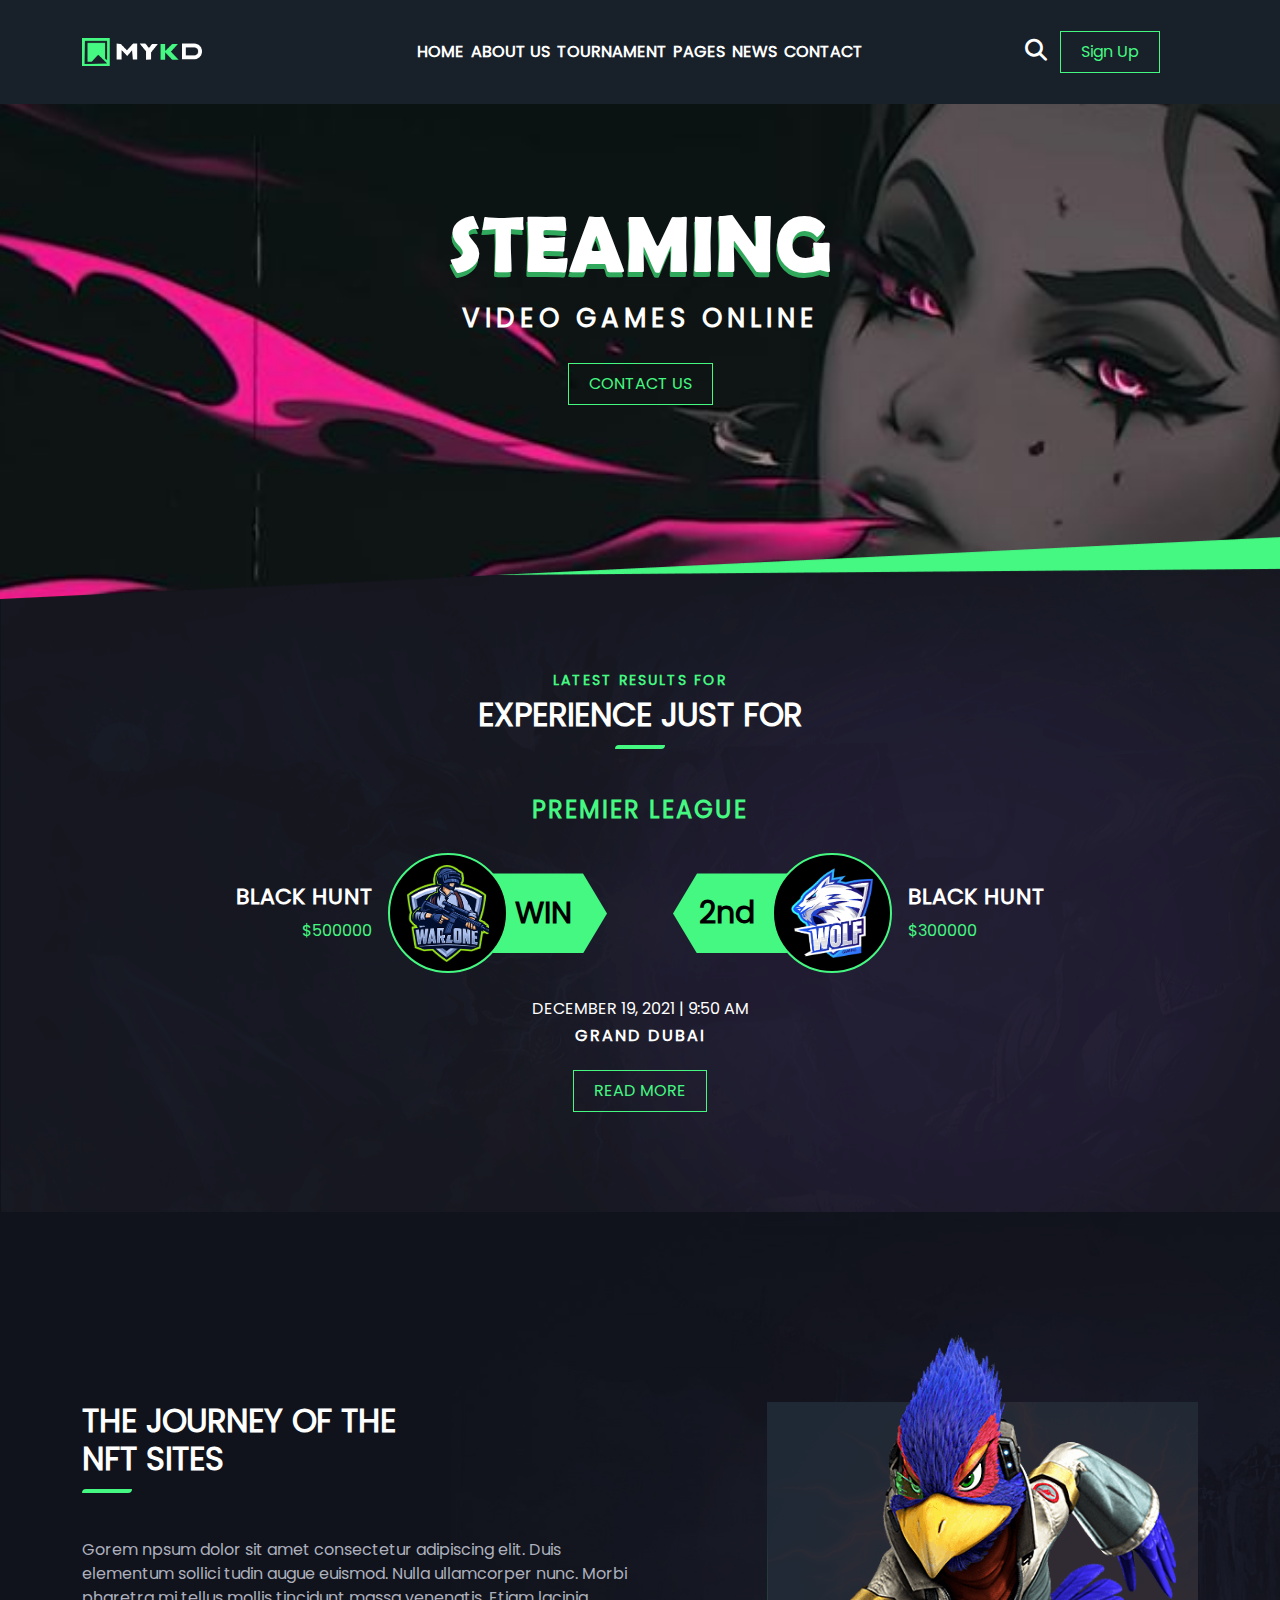
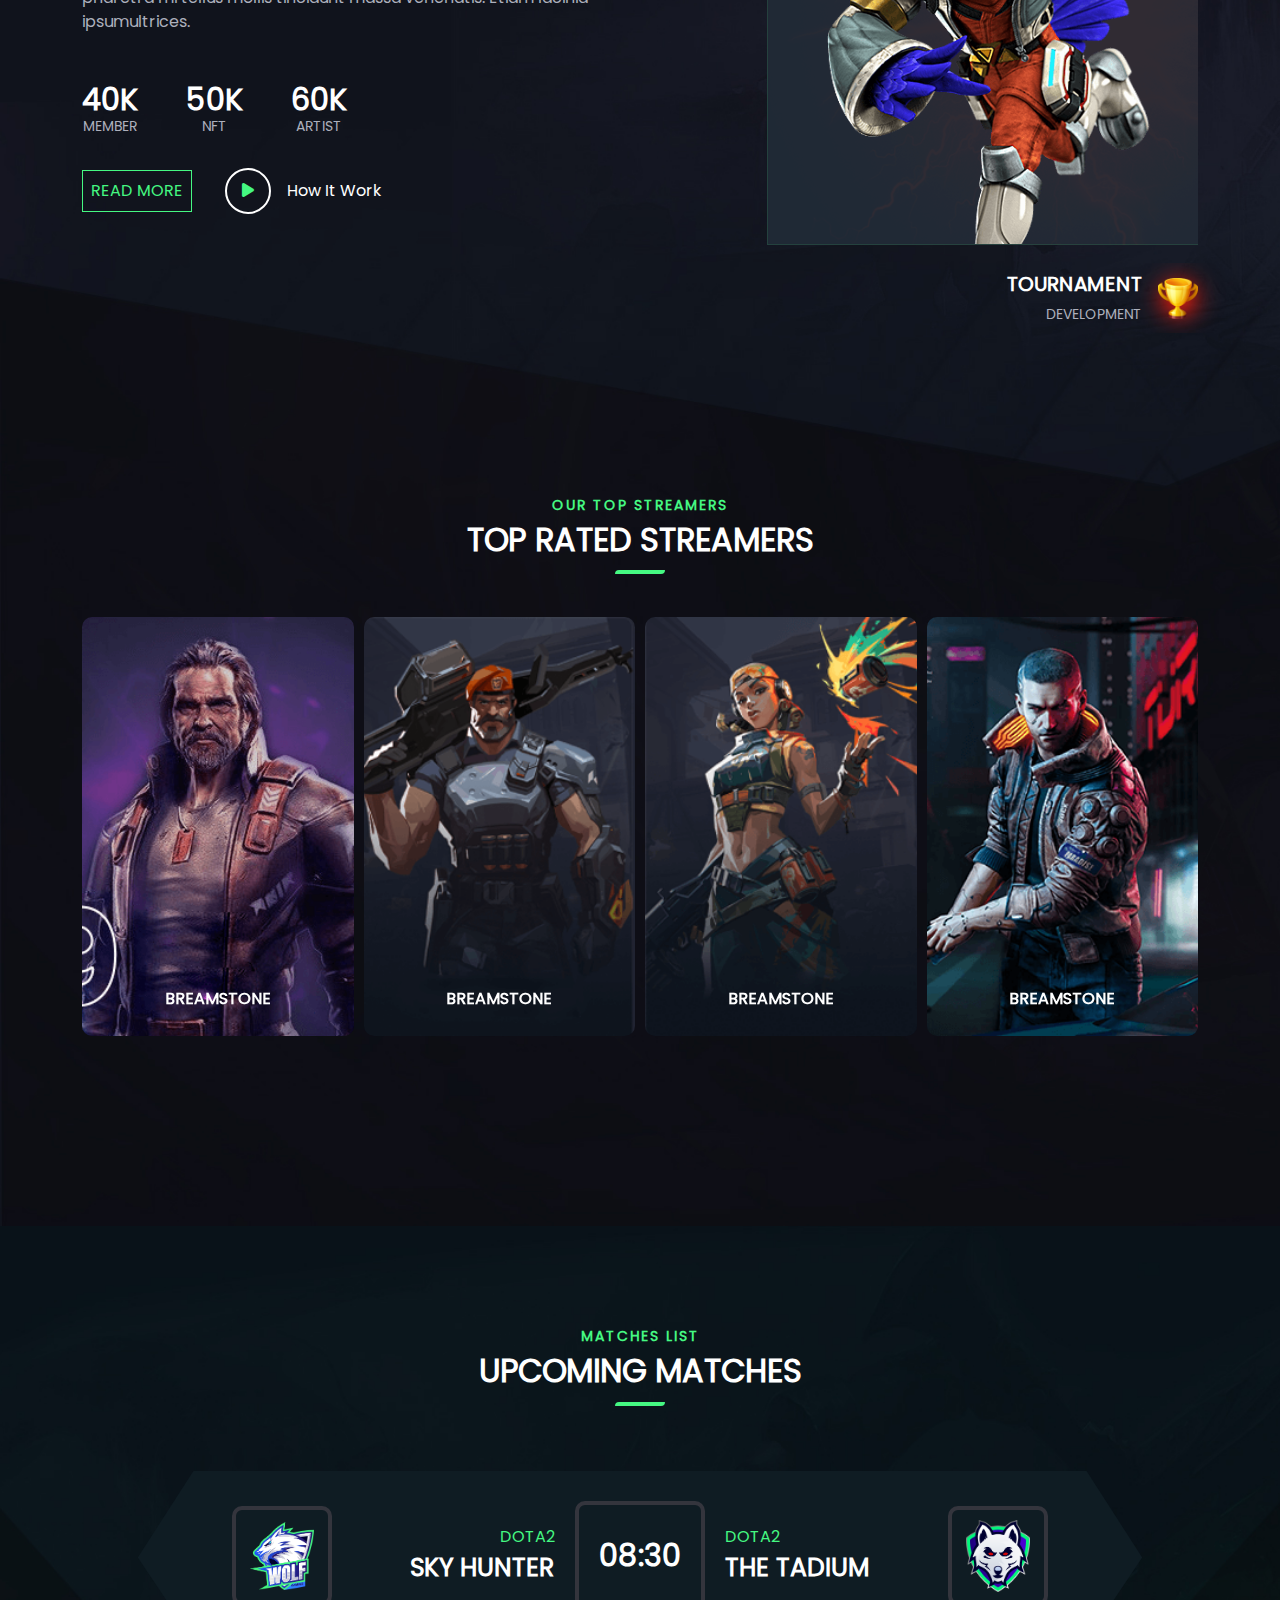
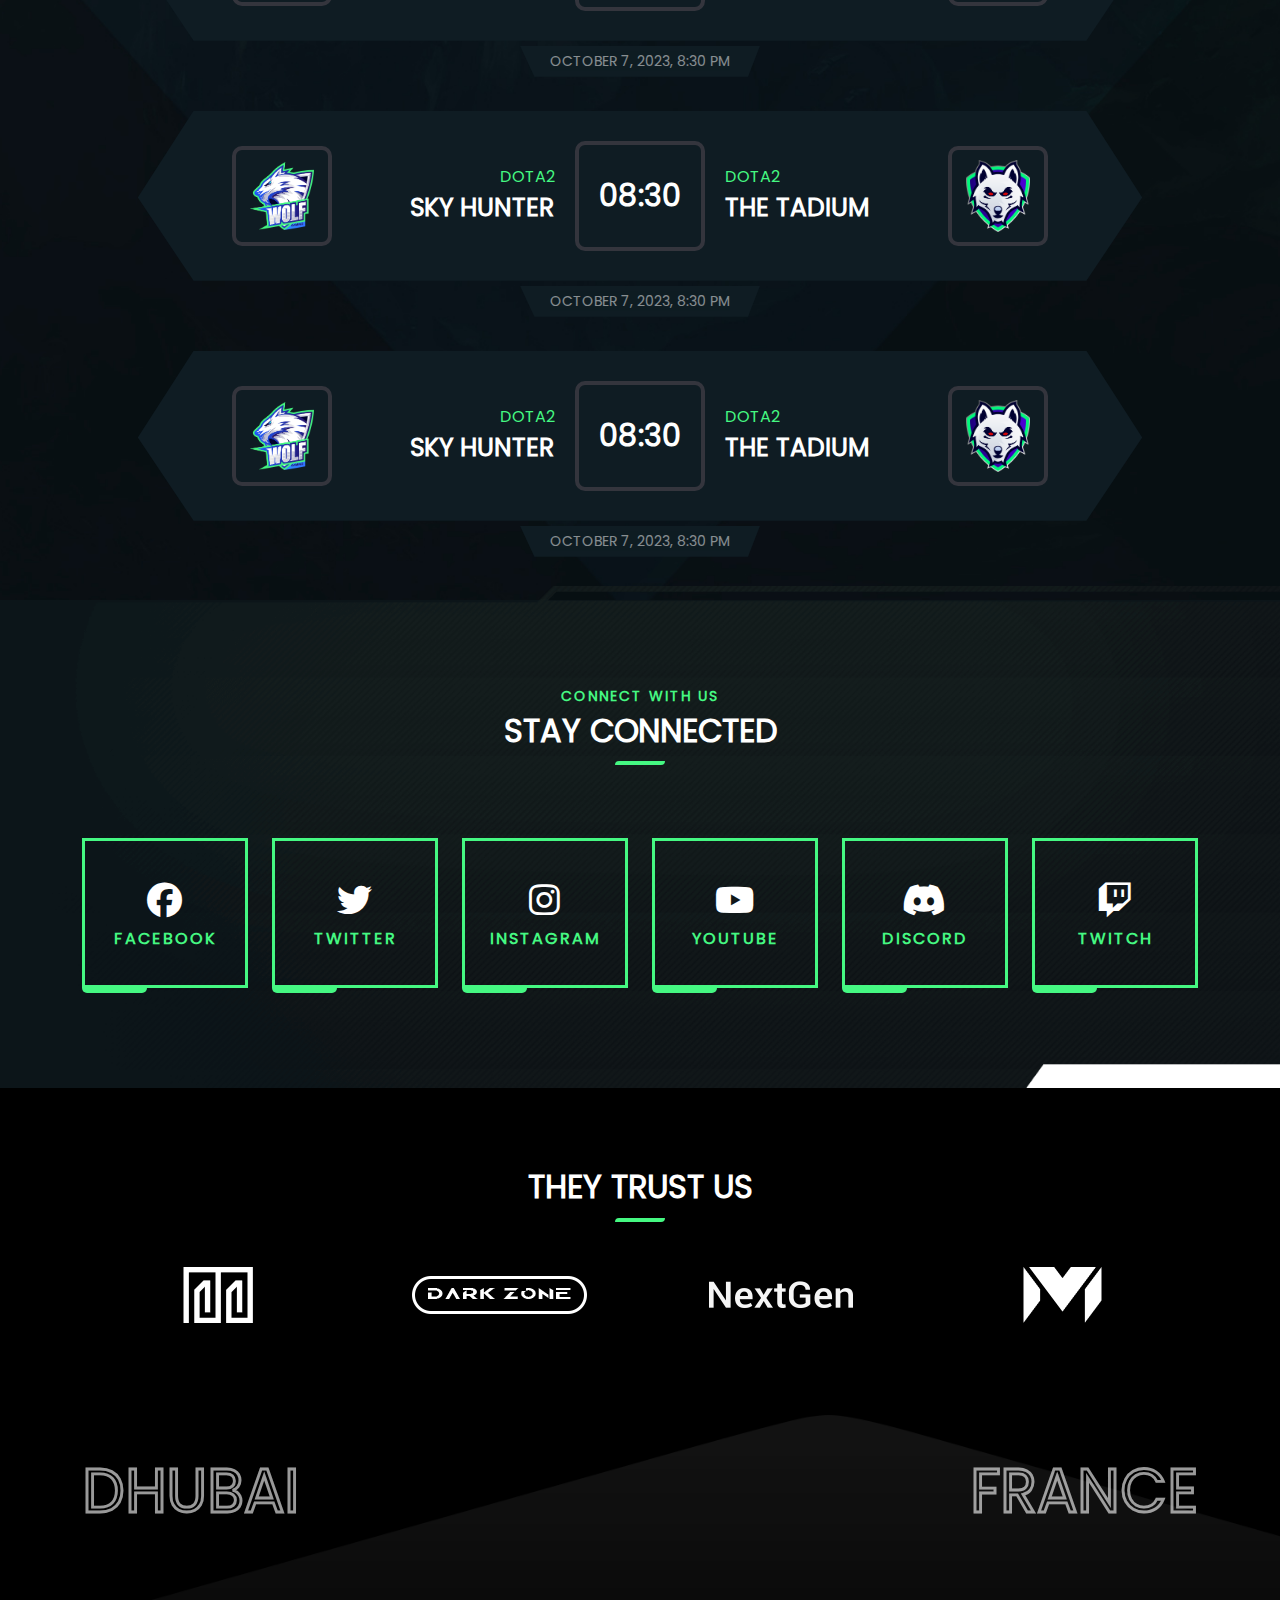
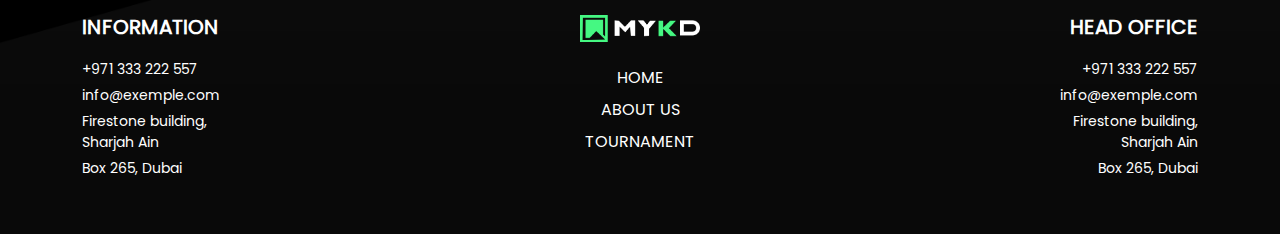
==== commit ad898cd9: "fotterNew" ====
--- a/index.html
+++ b/index.html
@@ -39,10 +39,11 @@
                         <nav id="mykd_menu">
                             <ul>
                                 <li><a href="index.html">HOME</a></li>
-                                <li><a href="about_us.html">ABOUT US</a></li>
-                                <li><a href="services.html">SERVICES</a></li>
-                                <li><a href="shop.html">SHOP</a></li>
-                                <li><a href="contact_us.html">CONTACT US</a></li>
+                                <li><a href="#">ABOUT US</a></li>
+                                <li><a href="#">TOURNAMENT</a></li>
+                                <li><a href="#">PAGES</a></li>
+                                <li><a href="#">NEWS</a></li>
+                                <li><a href="#">CONTACT</a></li>
                             </ul>
                         </nav>
                     </div>
@@ -732,28 +733,58 @@
             <div class="container">
                 <div class="footertop_content">
                     <div class="row justify-content-between">
-                        <div class="col-4">
-                            <div class="footerHOlder">
+                        <div class="col-12 col-sm-6 col-lg-2">
+                            <div class="footerHolder">
                                 <div class="heading">
                                     <h4>INFORMATION</h4>
                                 </div>
-                            </div>
-                        </div>
-                        <div class="col-4 text-center">
-                            <div class="imgbox">
-                                <a href="#">
-                                    <img src="asset/images/mkyd_header.png" alt="">
-                                </a>
-                            </div>
-                        </div>
-                        <div class="col-4 text-end">
-                            <div class="heading">
-                                <h4>HEAD OFFICE</h4>
-                            </div>
-                        </div>
-                    </div>
-                </div>
-            </div>
+                                <div class="info_box">
+                                    <ul>
+                                        <li><a href="#">+971 333 222 557</a></li>
+                                        <li><a href="#">info@exemple.com</a></li>
+                                        <li>Firestone building, Sharjah Ain</li>
+                                        <li>Box 265, Dubai</li>
+                                    </ul>
+                                </div>
+                            </div>
+                        </div>
+                        <div class="col-12 col-sm-6 col-lg-2 order-first order-lg-0 logo_col">
+                            <div class="footerHolder">
+                                <div class="imgbox heading">
+                                    <a href="#">
+                                        <img src="asset/images/mkyd_header.png" alt="">
+                                    </a>
+                                </div>
+                                <div class="menu_box text-start text-lg-center">
+                                    <ul>
+                                        <li><a href="index.html">HOME</a></li>
+                                        <li><a href="#">ABOUT US</a></li>
+                                        <li><a href="#">TOURNAMENT</a></li>
+                                    </ul>
+                                </div>
+                            </div>
+                        </div>
+                        <div class="col-12 col-sm-6 col-lg-2 text-start text-lg-end">
+                            <div class="footerHolder">
+                                <div class="heading">
+                                    <h4>HEAD OFFICE</h4>
+                                </div>
+                                <div class="info_box">
+                                    <ul>
+                                        <li><a href="#">+971 333 222 557</a></li>
+                                        <li><a href="#">info@exemple.com</a></li>
+                                        <li>Firestone building, Sharjah Ain</li>
+                                        <li>Box 265, Dubai</li>
+                                    </ul>
+                                </div>
+                            </div>
+                        </div>
+                    </div>
+                </div>
+            </div>
+        </div>
+        <div class="footer_btm">
+            
         </div>
     </footer>
 
--- a/asset/css/style.css
+++ b/asset/css/style.css
@@ -1132,18 +1132,116 @@
   }
 }
 
+.footer_country {
+  padding-top: 40px;
+}
 .footer_country h3 {
   color: transparent;
   -webkit-text-stroke-width: 1px;
   -webkit-text-stroke-color: #fff;
-  font-size: 90px;
+  font-size: 30px;
   opacity: 0.6;
   transition: 0.4s;
 }
 .footer_country h3:hover {
   opacity: 1;
 }
-
+@media screen and (min-width: 768px) {
+  .footer_country h3 {
+    font-size: 40px;
+  }
+}
+@media screen and (min-width: 1200px) {
+  .footer_country h3 {
+    font-size: 60px;
+  }
+}
+
+.footer_top {
+  padding: 30px 0px 30px;
+}
+@media screen and (min-width: 992px) {
+  .footer_top {
+    padding: 80px 0px 30px;
+  }
+}
 .footer_top .imgbox {
   width: 120px;
+}
+@media screen and (min-width: 992px) {
+  .footer_top .logo_col {
+    display: flex;
+    flex-direction: column;
+    align-items: center;
+  }
+}
+.footer_top .heading {
+  margin-bottom: 10px;
+}
+@media screen and (min-width: 992px) {
+  .footer_top .heading {
+    margin-bottom: 20px;
+  }
+}
+.footer_top .heading h4 {
+  font-weight: 700;
+  font-size: 20px;
+}
+.footer_top .info_box {
+  color: #fff;
+}
+.footer_top .info_box ul {
+  padding-left: 0px;
+}
+.footer_top .info_box li {
+  list-style: none;
+  font-size: 14px;
+}
+.footer_top .info_box li:not(:last-child) {
+  padding-bottom: 5px;
+}
+.footer_top .info_box a {
+  color: #fff;
+  transition: 0.4s;
+  text-decoration: none;
+}
+.footer_top .info_box a:hover {
+  color: #45f882;
+}
+.footer_top .menu_box {
+  text-align: center;
+}
+.footer_top .menu_box ul {
+  padding-left: 0px;
+}
+.footer_top .menu_box li {
+  list-style: none;
+  color: #fff;
+  padding: 4px 0px;
+}
+.footer_top .menu_box li:hover {
+  color: #45f882;
+}
+.footer_top .menu_box li:hover a::before {
+  opacity: 1;
+  transform: translateX(-50%) rotate(-40deg);
+}
+.footer_top .menu_box a {
+  color: inherit;
+  text-decoration: none;
+  position: relative;
+  transition: 0.4s;
+}
+.footer_top .menu_box a::before {
+  position: absolute;
+  content: "";
+  width: 50px;
+  height: 1px;
+  top: 50%;
+  right: 0;
+  left: 50%;
+  transform: translateX(-50%);
+  background-color: #45f882;
+  opacity: 0;
+  transition: 0.5s;
 }/*# sourceMappingURL=style.css.map */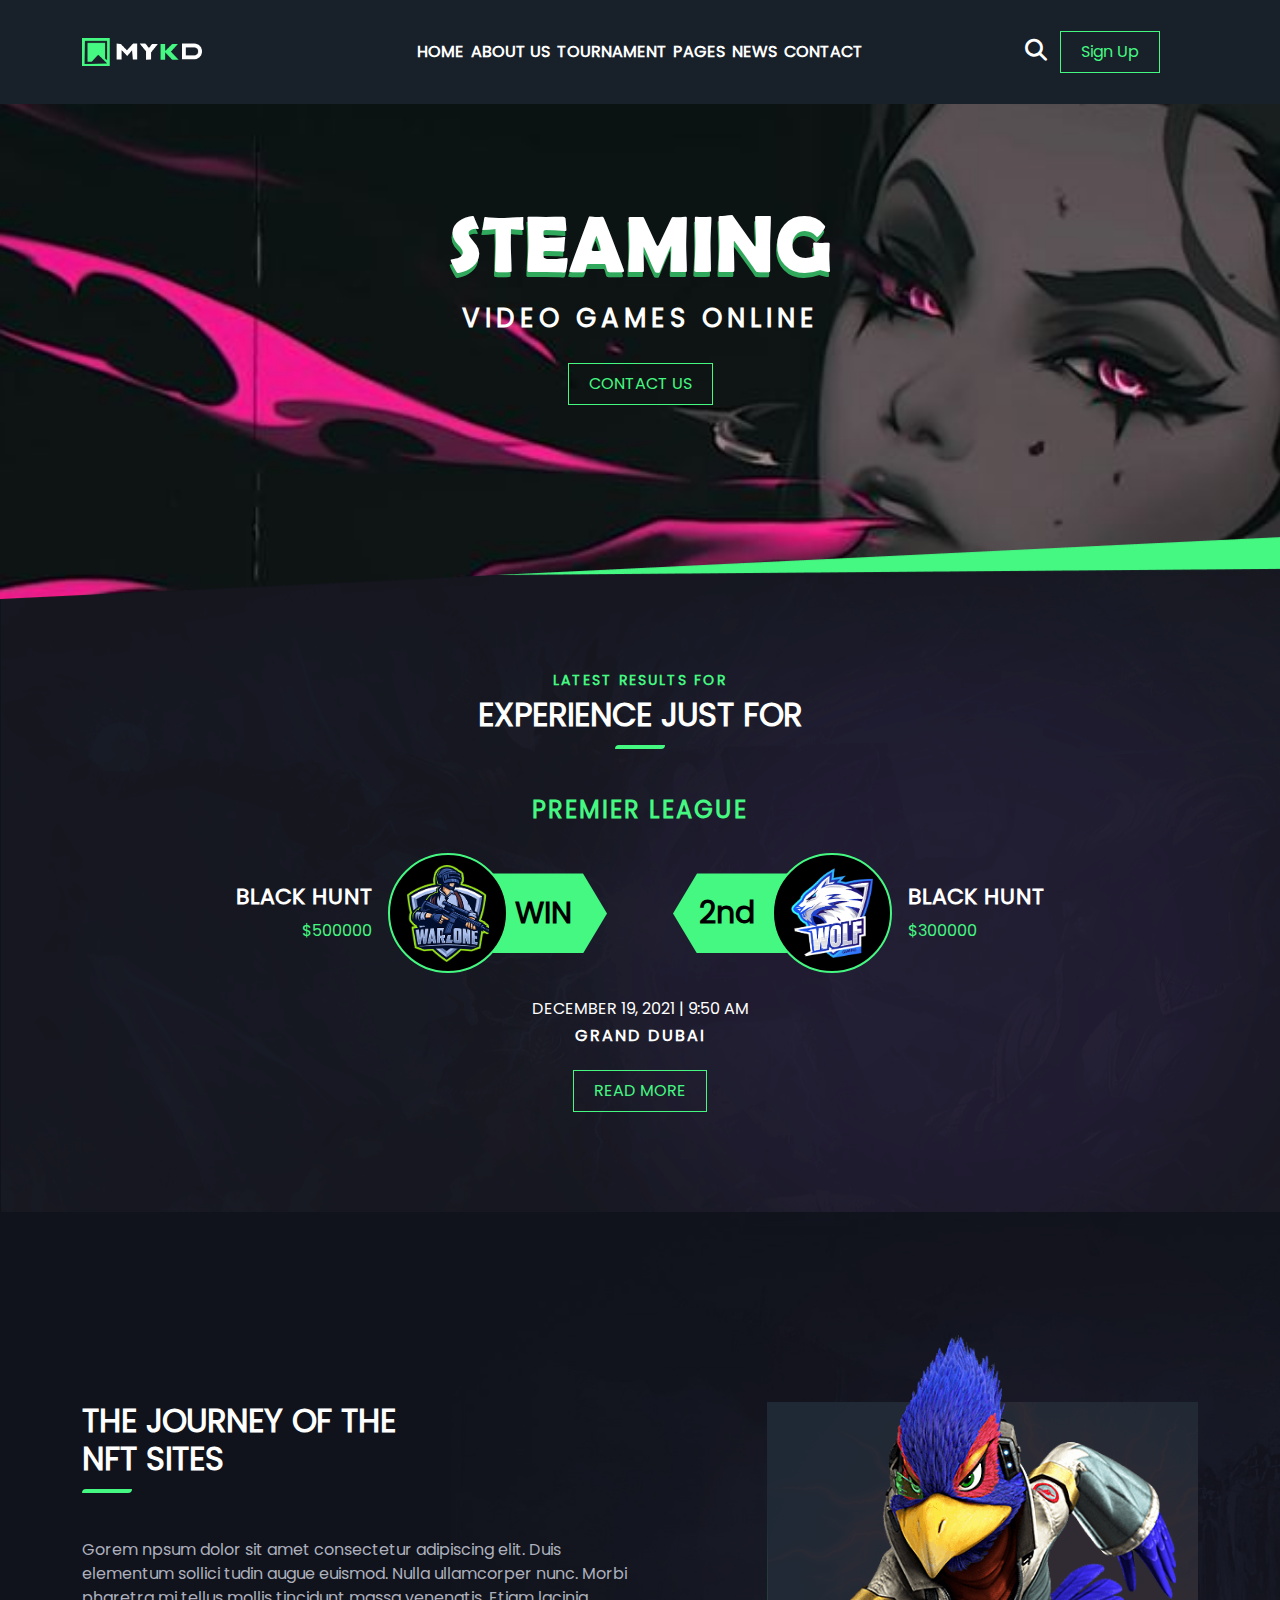
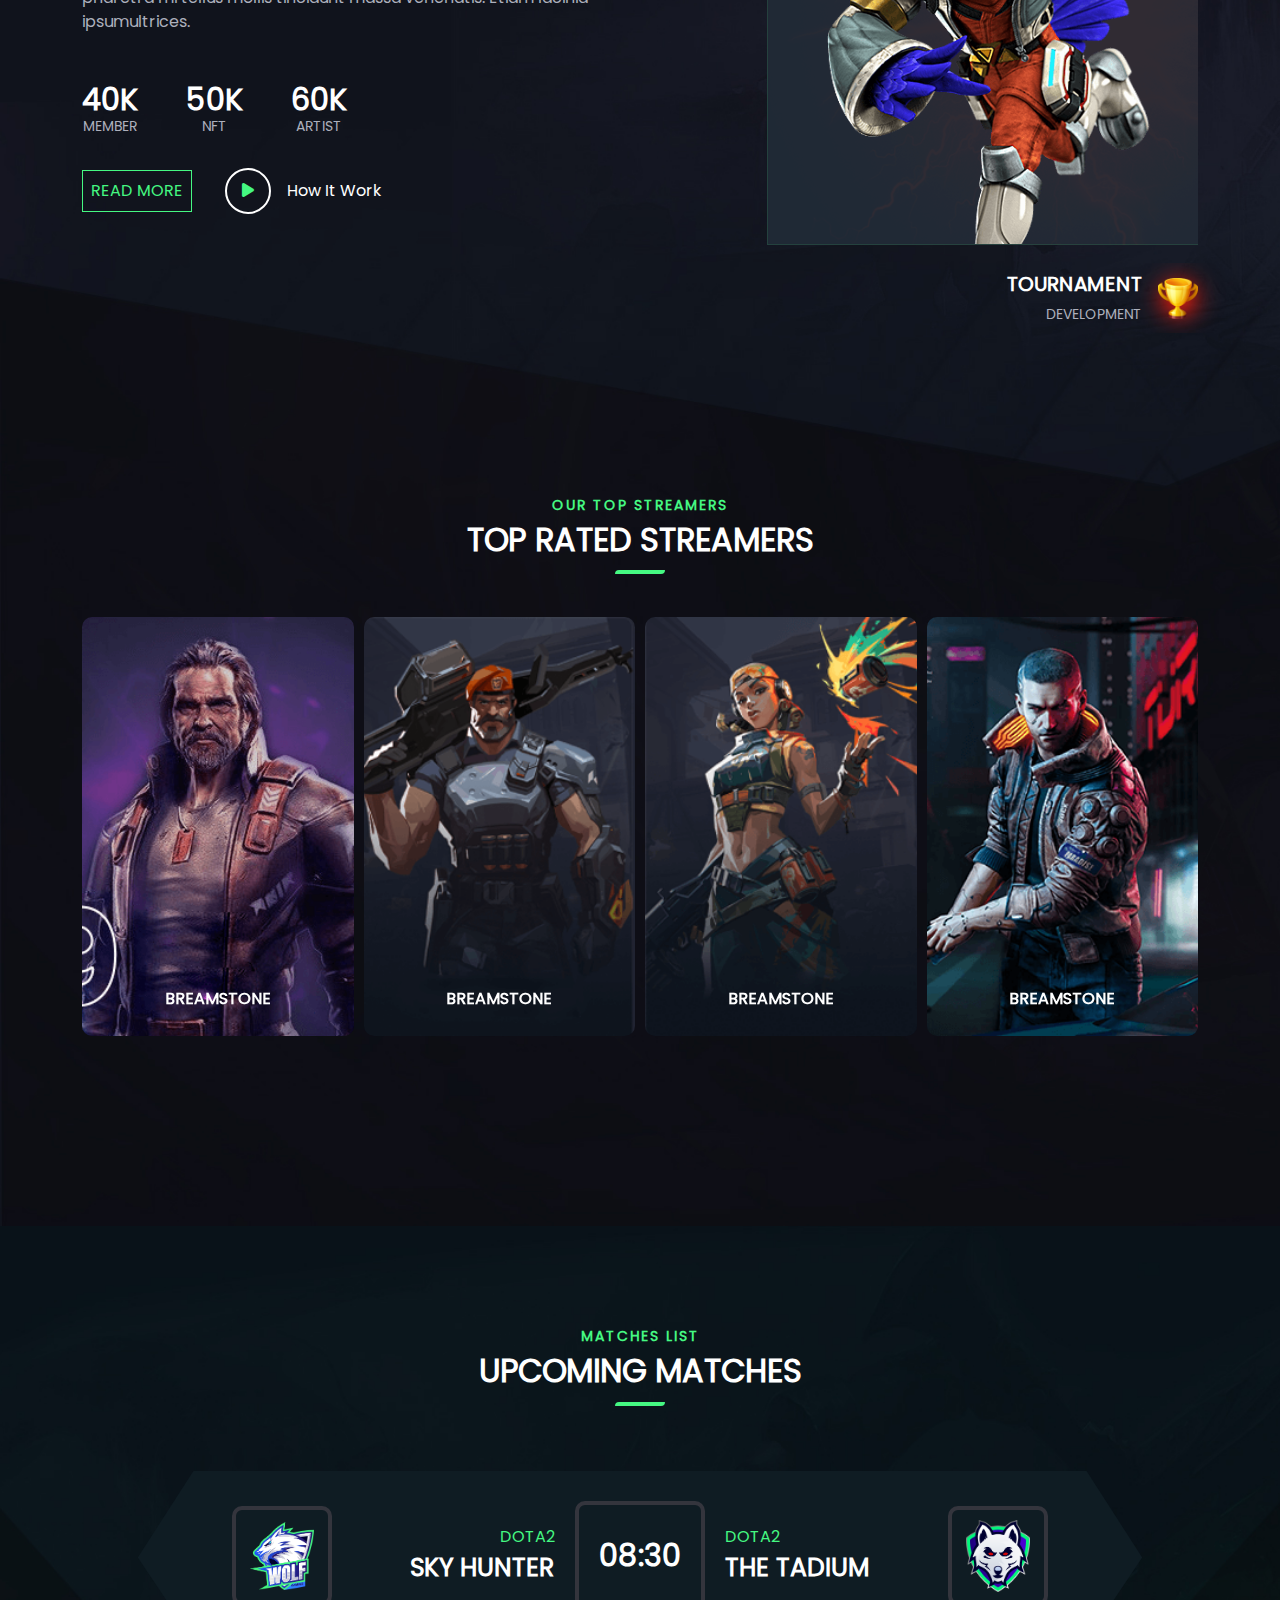
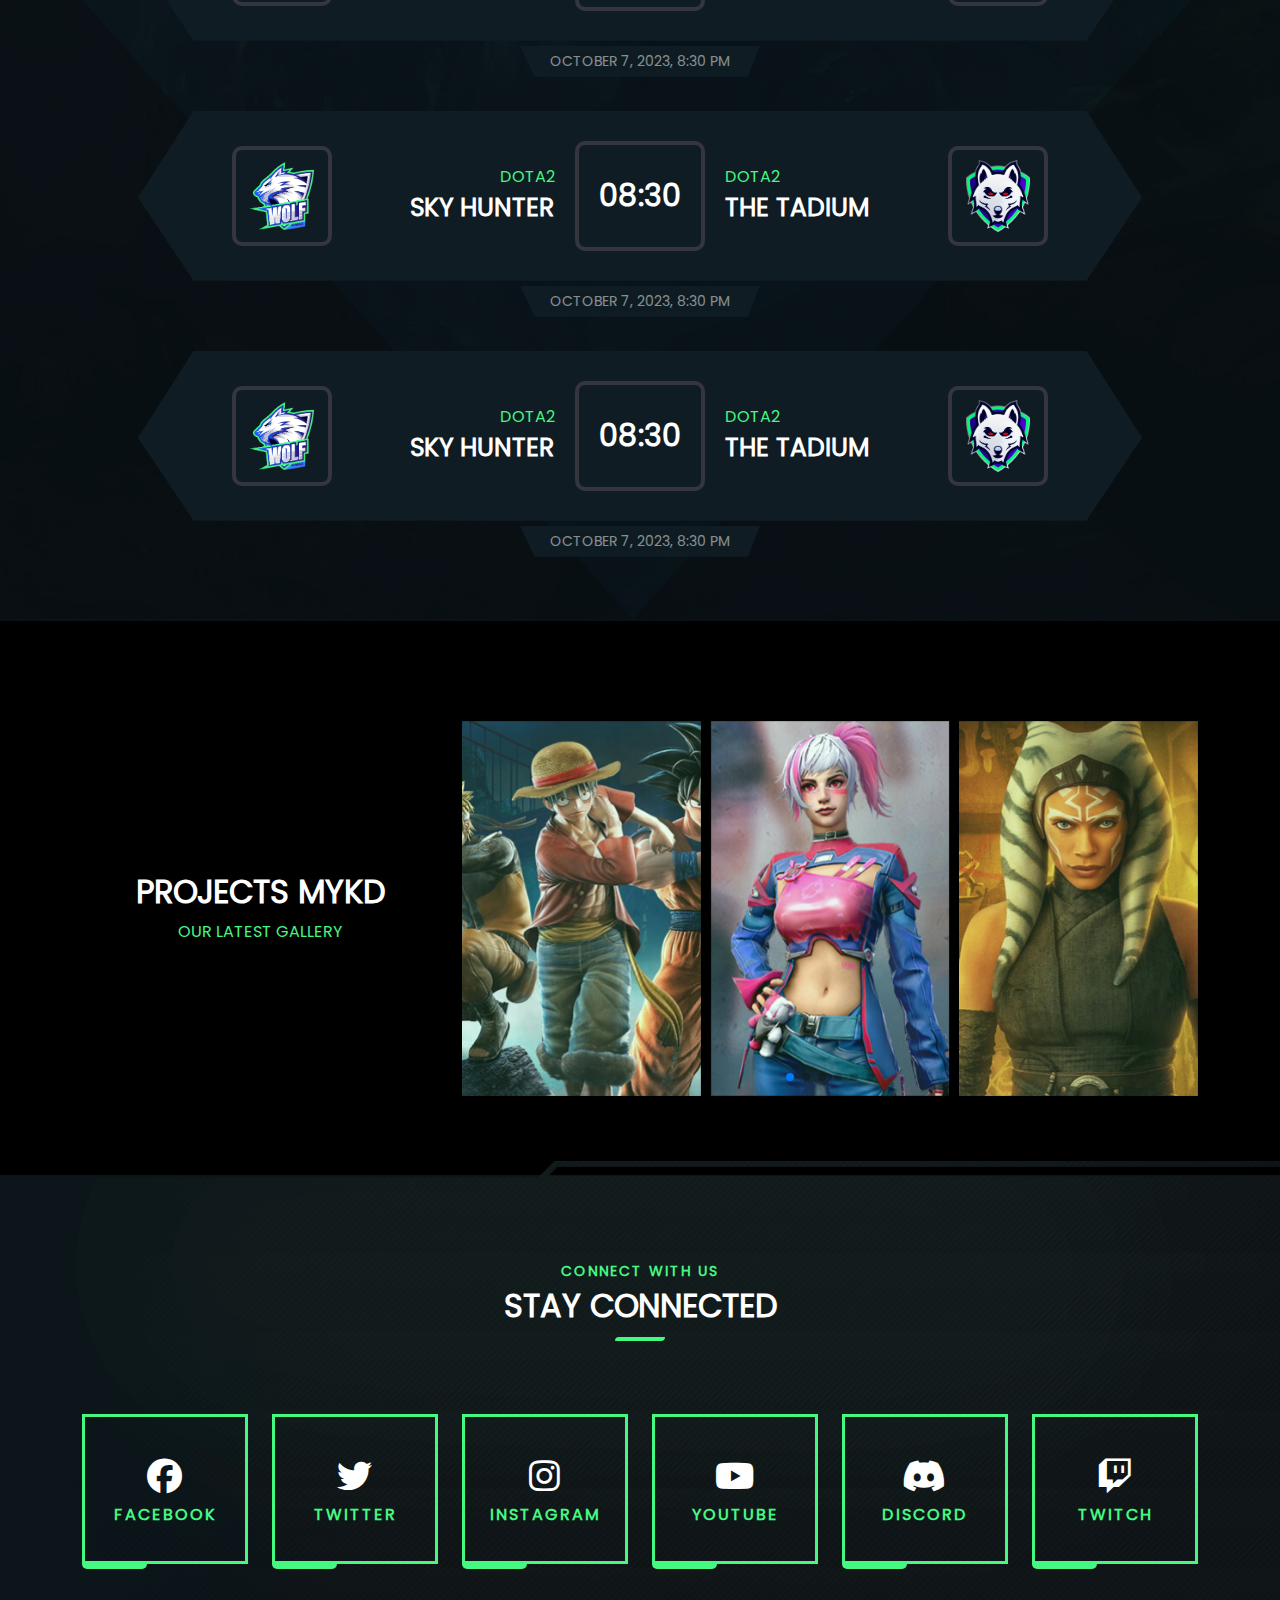
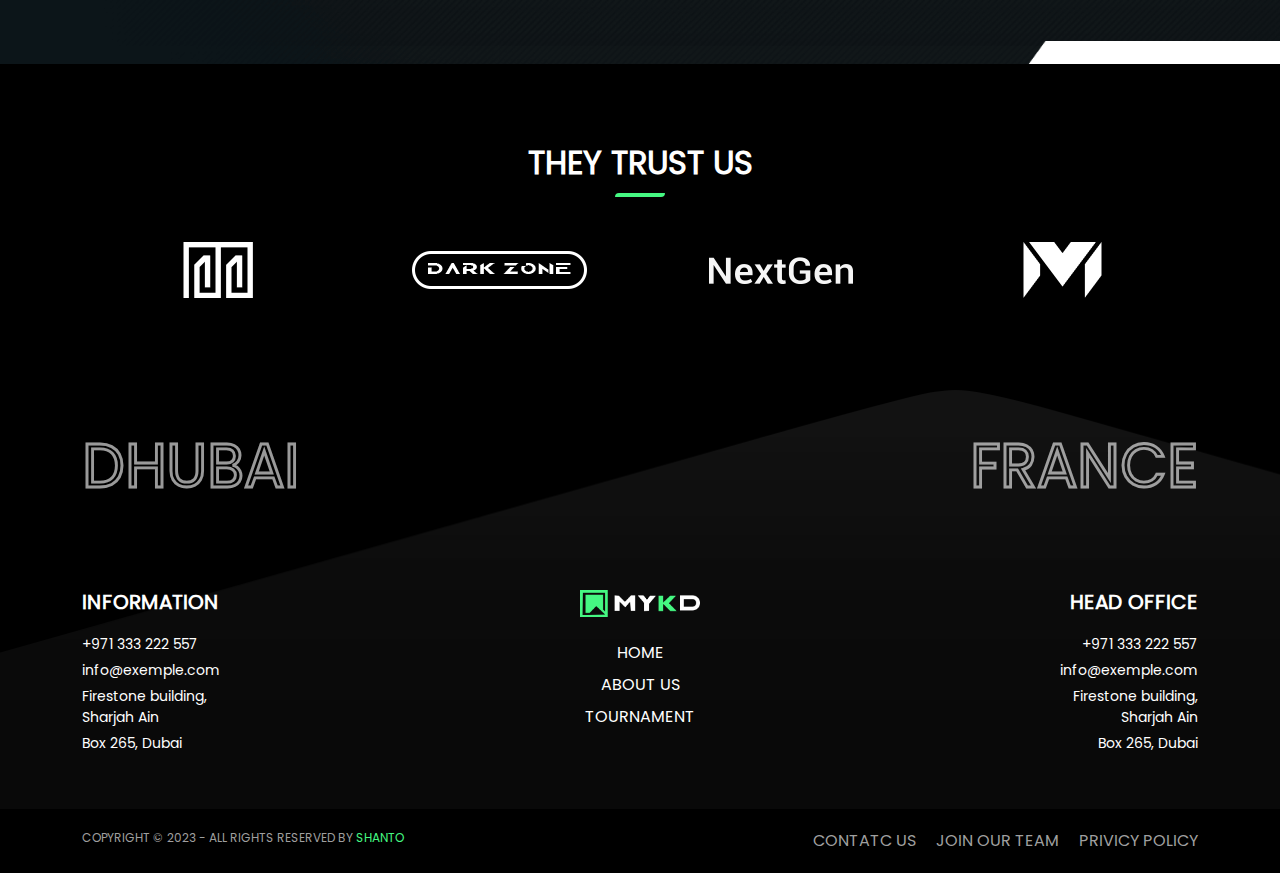
==== commit 3118e882: "footerbtm" ====
--- a/index.html
+++ b/index.html
@@ -452,19 +452,21 @@
         </div>
     </div>
 
-    <!-- <div class="project_section">
+    <div class="project_section">
         <div class="container">
             <div class="project_content">
                 <div class="row">
-                    <div class="col-4">
-                        <div class="protect_tittle">
-                            <h3>PROJECTS MYKD</h3>
-                        </div>
-                        <div class="sub_tittle">
-                            OUR LATEST GALLERY
-                        </div>
-                    </div>
-                    <div class="col-8">
+                    <div class="col-12 col-lg-4 d-flex justify-content-center align-items-center">
+                        <div class="tittle_holder mb-4 mb-lg-0">
+                            <div class="protect_tittle">
+                                <h3>PROJECTS MYKD</h3>
+                            </div>
+                            <div class="sub_tittle">
+                                OUR LATEST GALLERY
+                            </div>
+                        </div>
+                    </div>
+                    <div class="col-12 col-lg-8">
                         <div class="swiper mykd_project">
                             <div class="swiper-wrapper">
                                 <div class="swiper-slide">
@@ -530,7 +532,7 @@
                 </div>
             </div>
         </div>
-    </div> -->
+    </div>
 
     <div class="social_section">
         <div class="bgImg" style="background-image: url('asset/images/social_bg.png');">
@@ -783,8 +785,25 @@
                 </div>
             </div>
         </div>
-        <div class="footer_btm">
-            
+        <div class="footer_btm">    
+            <div class="container">
+                <div class="row justify-content-center justify-content-lg-between text-center text-lg-start">
+                    <div class="col-12 col-lg-6">
+                        <div class="copyright_box mt-2 mt-lg-0">
+                            <p>COPYRIGHT © 2023 - ALL RIGHTS RESERVED BY  <span>SHANTO</span></p>
+                        </div>   
+                    </div>     
+                    <div class="col-12 col-lg-6  order-first order-lg-0">
+                        <div class="link_box">
+                            <ul>
+                                <li><a href="#">CONTATC US</a></li>
+                                <li><a href="#">JOIN OUR TEAM</a></li>
+                                <li><a href="#">PRIVICY POLICY</a></li>
+                            </ul>
+                        </div>   
+                    </div>
+                </div>
+            </div>     
         </div>
     </footer>
 
--- a/asset/css/style.css
+++ b/asset/css/style.css
@@ -1021,6 +1021,24 @@
   margin: 70px 0px;
 }
 
+.project_section {
+  background-color: #000;
+  padding: 50px 0px;
+}
+@media screen and (min-width: 992px) {
+  .project_section {
+    padding: 100px 0px;
+  }
+}
+@media screen and (min-width: 1600px) {
+  .project_section .container {
+    max-width: 1590px;
+  }
+}
+.project_section .img_box {
+  text-align: center;
+}
+
 .social_section {
   margin-top: -35px;
 }
@@ -1244,4 +1262,45 @@
   background-color: #45f882;
   opacity: 0;
   transition: 0.5s;
+}
+
+.footer_btm {
+  padding: 20PX 0PX;
+  background-color: #000;
+}
+.footer_btm .copyright_box p {
+  font-size: 12px;
+  color: #9f9f9f;
+  margin-bottom: 0;
+}
+.footer_btm .copyright_box span {
+  color: #45f882;
+}
+.footer_btm .link_box ul {
+  display: flex;
+  flex-wrap: wrap;
+  justify-content: center;
+  align-items: center;
+  padding-left: 0;
+  margin-bottom: 0;
+}
+@media screen and (min-width: 992px) {
+  .footer_btm .link_box ul {
+    justify-content: flex-end;
+  }
+}
+.footer_btm .link_box li {
+  color: #9f9f9f;
+  list-style: none;
+  transition: 0.4s;
+}
+.footer_btm .link_box li:not(:first-child) {
+  padding-left: 20px;
+}
+.footer_btm .link_box li:hover {
+  color: #45f882;
+}
+.footer_btm .link_box a {
+  color: inherit;
+  text-decoration: none;
 }/*# sourceMappingURL=style.css.map */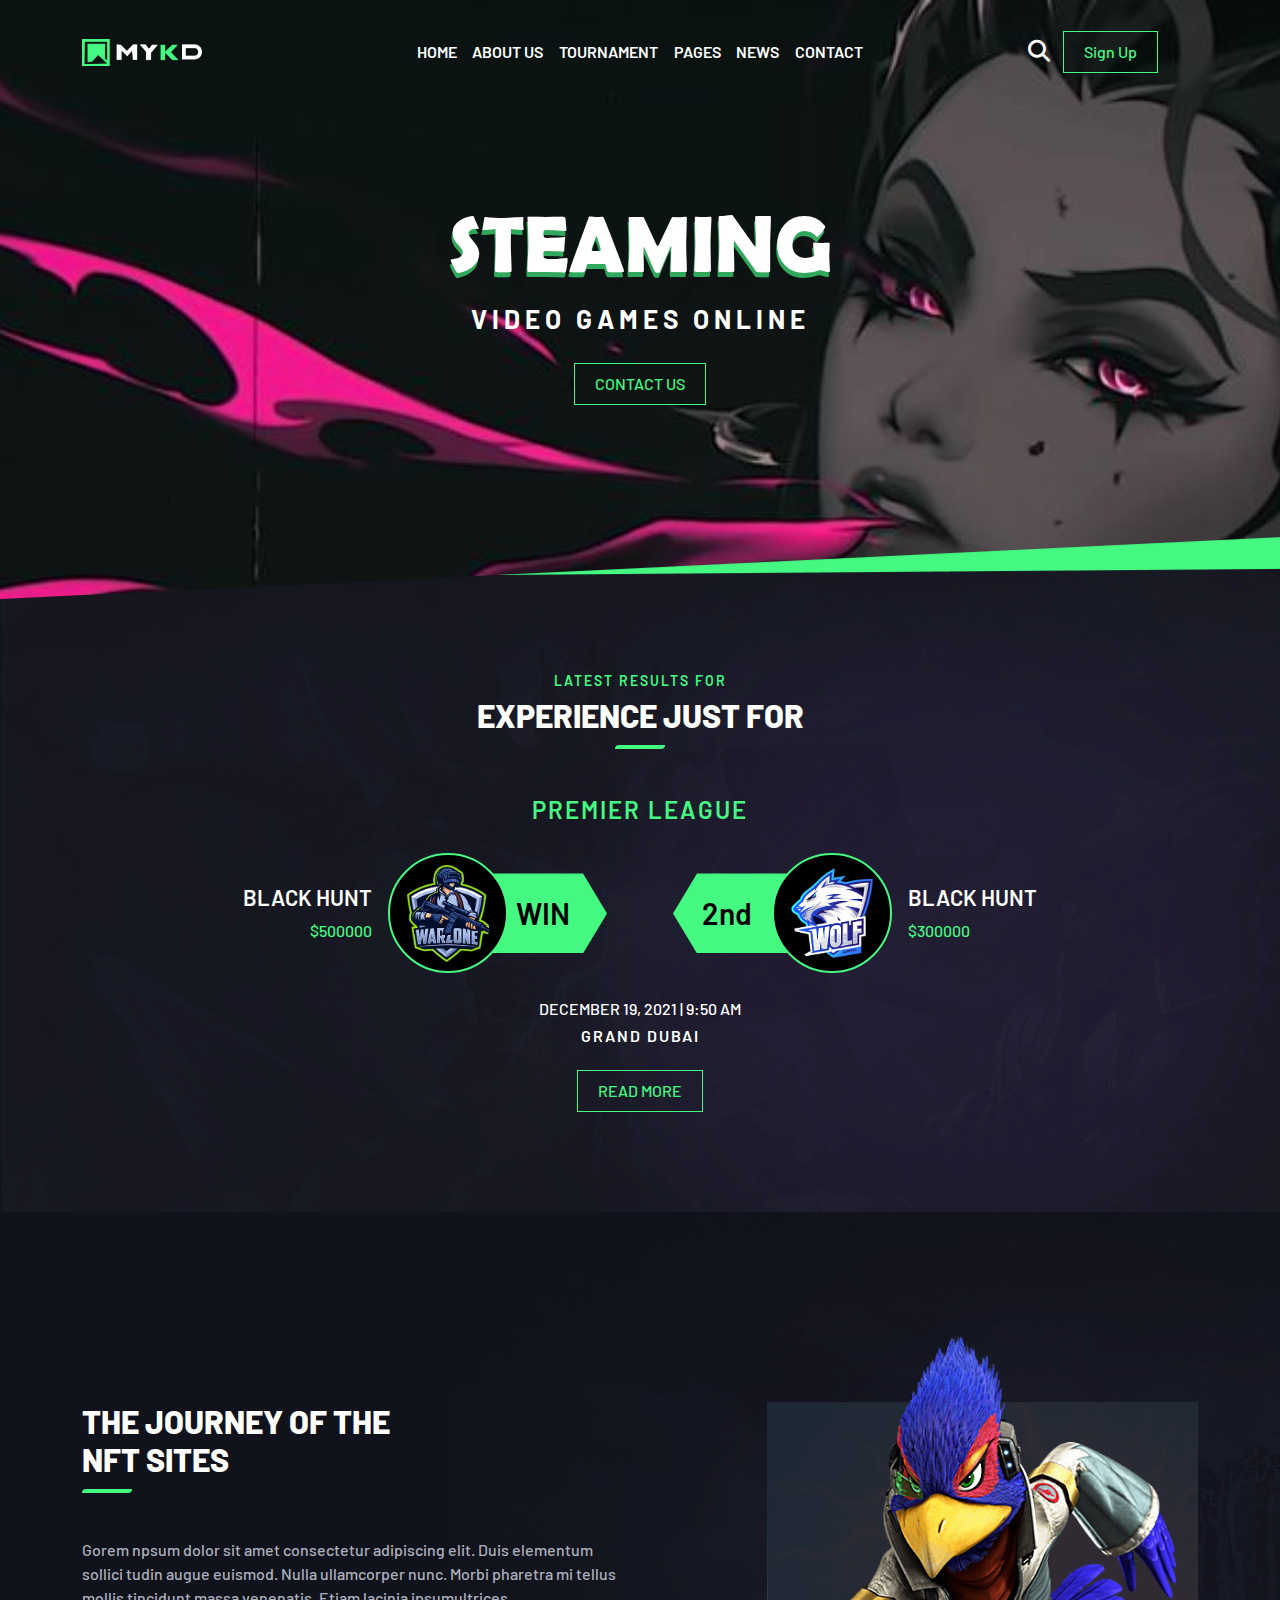
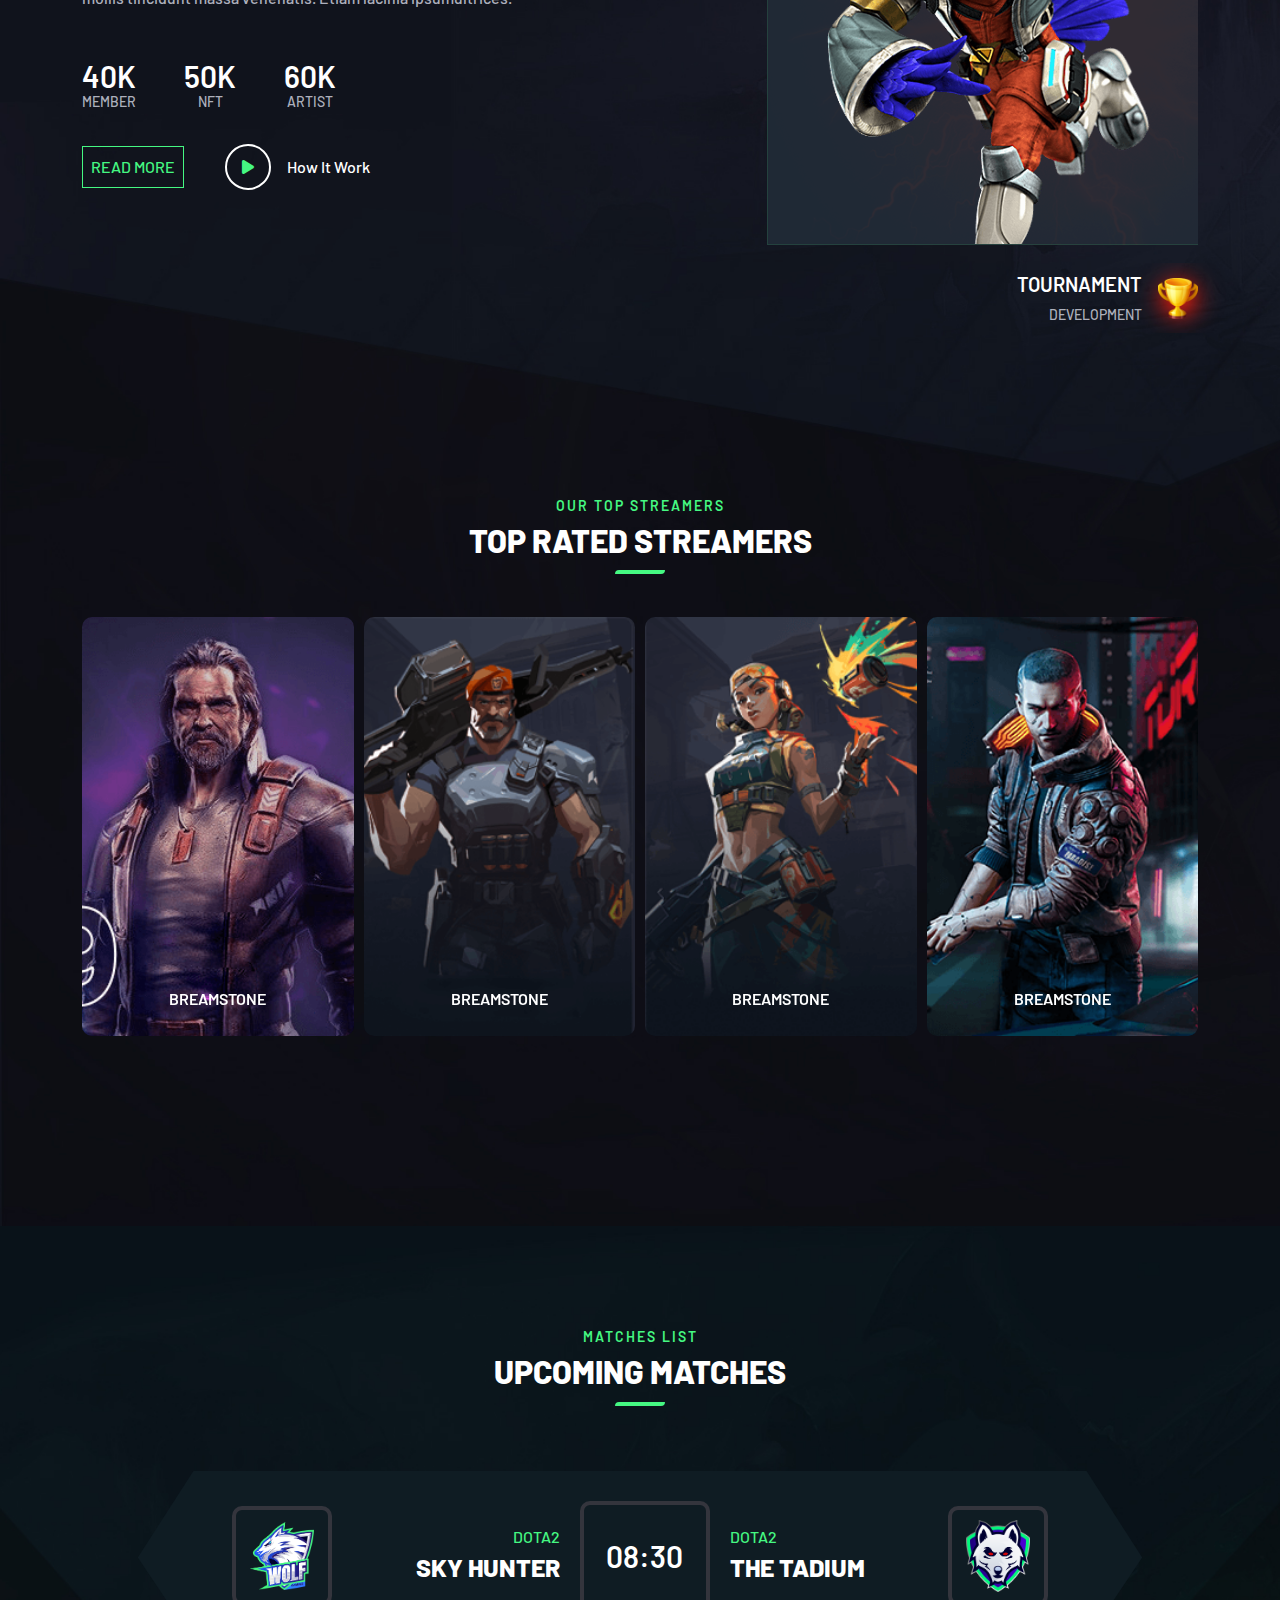
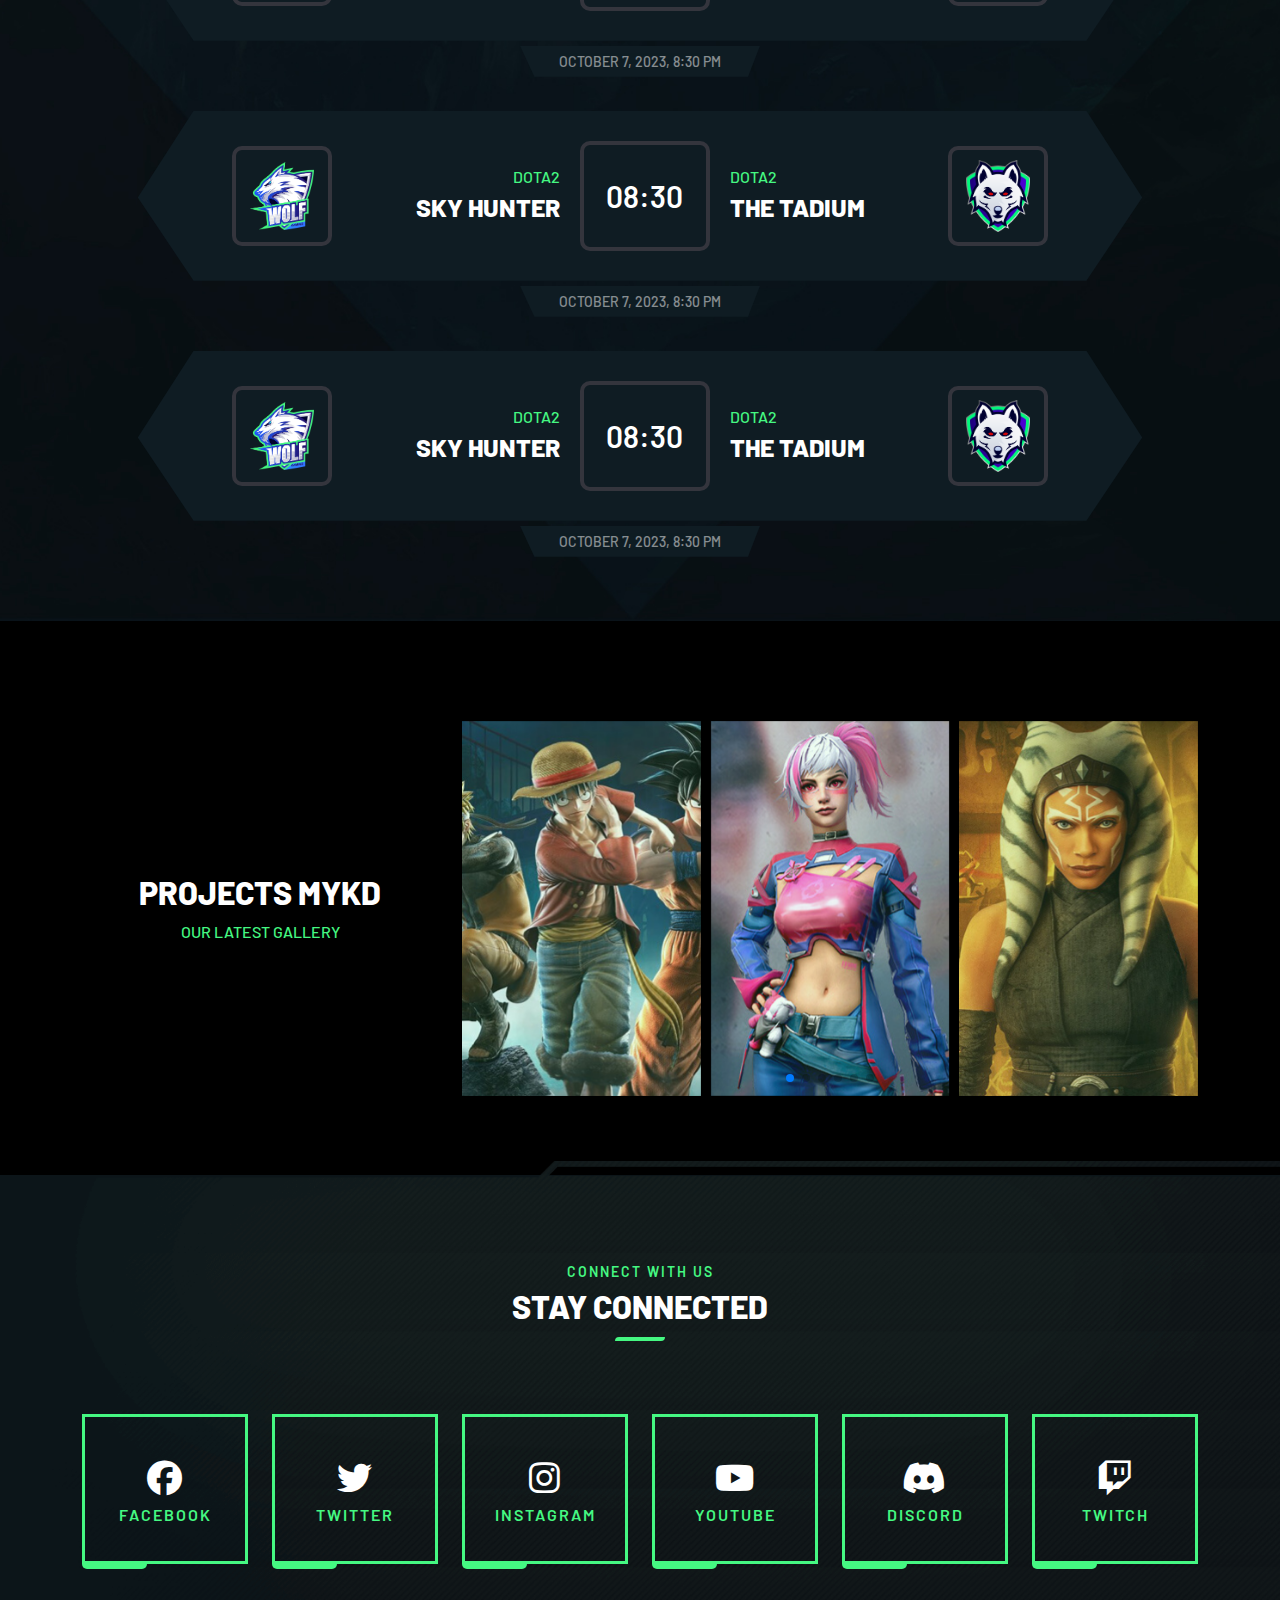
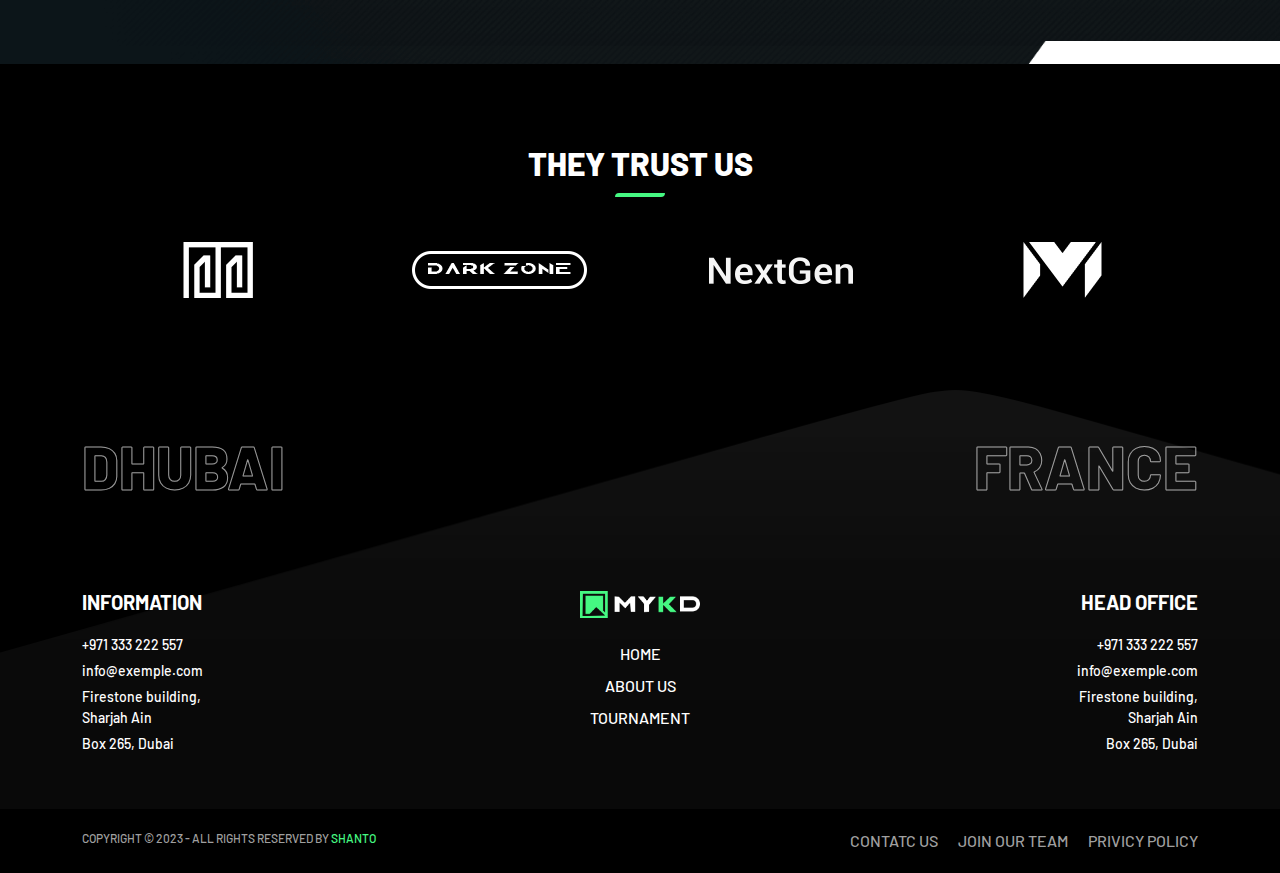
==== commit 85795299: "tour" ====
--- a/index.html
+++ b/index.html
@@ -25,8 +25,8 @@
                     <div class="dmenu_box">
                         <ul>
                             <li><a href="index.html">HOME</a></li>
-                            <li><a href="#">ABOUT US</a></li>
-                            <li><a href="#">TOURNAMENT</a></li>
+                            <li><a href="about.html">ABOUT US</a></li>
+                            <li><a href="tournament.html">TOURNAMENT</a></li>
                             <li><a href="#">PAGES</a></li>
                             <li><a href="#">NEWS</a></li>
                             <li><a href="#">CONTACT</a></li>
@@ -39,8 +39,8 @@
                         <nav id="mykd_menu">
                             <ul>
                                 <li><a href="index.html">HOME</a></li>
-                                <li><a href="#">ABOUT US</a></li>
-                                <li><a href="#">TOURNAMENT</a></li>
+                                <li><a href="about.html">ABOUT US</a></li>
+                                <li><a href="tournament.html">TOURNAMENT</a></li>
                                 <li><a href="#">PAGES</a></li>
                                 <li><a href="#">NEWS</a></li>
                                 <li><a href="#">CONTACT</a></li>
--- a/asset/css/style.css
+++ b/asset/css/style.css
@@ -1,4 +1,3 @@
-@import url(popins.css);
 @font-face {
   font-family: "Berlin Sans FB Demi";
   src: url("../web-fonts/BerlinSansFBDemi-Bold.woff2") format("woff2"), url("../web-fonts/BerlinSansFBDemi-Bold.woff") format("woff");
@@ -12,7 +11,7 @@
 @font-face {
   font-family: "Barlow";
   src: url("../web-fonts/Barlow-SemiBold.woff2") format("woff2"), url("../web-fonts/Barlow-SemiBold.woff") format("woff");
-  font-weight: 400;
+  font-weight: 600;
 }
 @font-face {
   font-family: "Barlow";
@@ -21,11 +20,6 @@
 }
 @font-face {
   font-family: "Barlow";
-  src: url("../web-fonts/Barlow-SemiBold.woff2") format("woff2"), url("../web-fonts/Barlow-SemiBold.woff") format("woff");
-  font-weight: 600;
-}
-@font-face {
-  font-family: "Barlow";
   src: url("../web-fonts/Barlow-Bold.woff2") format("woff2"), url("../web-fonts/Barlow-Bold.woff") format("woff");
   font-weight: 700;
 }
@@ -39,7 +33,7 @@
 }
 
 body {
-  font-family: "Poppins";
+  font-family: "Barlow";
   font-size: 14px;
   color: #fff;
 }
@@ -69,19 +63,19 @@
 
 h2,
 .h2 {
-  font-size: 20px;
+  font-size: 30px;
   font-weight: 700;
 }
 @media screen and (min-width: 768px) {
   h2,
   .h2 {
-    font-size: 32px;
+    font-size: 55px;
   }
 }
 @media screen and (min-width: 1400px) {
   h2,
   .h2 {
-    font-size: 45px;
+    font-size: 80px;
   }
 }
 
@@ -117,6 +111,12 @@
 h5,
 .h5 {
   font-size: 16px;
+}
+@media screen and (min-width: 768px) {
+  h5,
+  .h5 {
+    font-size: 20px;
+  }
 }
 
 h6,
@@ -337,6 +337,31 @@
   border-radius: 20px 0px 20px 0px;
 }
 
+@keyframes shake {
+  10%, 90% {
+    transform: translate3d(-2px, 0, 0);
+  }
+  20%, 80% {
+    transform: translate3d(2px, 0, 0);
+  }
+  30%, 50%, 70% {
+    transform: translate3d(-2px, 0, 0);
+  }
+  40%, 60% {
+    transform: translate3d(2px, 0, 0);
+  }
+}
+@keyframes maskImg {
+  0% {
+    transform: translateX(10px);
+  }
+  50% {
+    transform: translateX(50px);
+  }
+  100% {
+    transform: translateX(10px);
+  }
+}
 @media screen and (min-width: 1400px) {
   .container {
     max-width: 1300px;
@@ -344,12 +369,11 @@
 }
 
 header {
-  position: fixed;
+  position: absolute;
   width: 100%;
   left: 0;
   top: 0;
   padding: 20px 0px;
-  background-color: #182029;
   z-index: 9999;
 }
 @media screen and (min-width: 1600px) {
@@ -676,6 +700,9 @@
   .nft_journey .nft_text {
     margin-top: 60px;
   }
+}
+.nft_journey .nft_text p {
+  margin-bottom: 0px;
 }
 .nft_journey .nft_count h6 {
   font-size: 20px;
@@ -1303,4 +1330,486 @@
 .footer_btm .link_box a {
   color: inherit;
   text-decoration: none;
+}
+
+.ab_banner_section .bgImg {
+  background-repeat: no-repeat;
+  background-size: cover;
+  position: relative;
+}
+.ab_banner_section .bgImg::before {
+  position: absolute;
+  content: "";
+  width: 49%;
+  height: 20px;
+  left: 0;
+  bottom: 0;
+  background-color: #45f882;
+  -webkit-clip-path: polygon(0 0, 100% 100%, 100% 100%, 0% 100%);
+          clip-path: polygon(0 0, 100% 100%, 100% 100%, 0% 100%);
+  z-index: 1;
+}
+.ab_banner_section .bgImg::after {
+  position: absolute;
+  content: "";
+  width: 49%;
+  height: 20px;
+  right: 0;
+  bottom: 0;
+  background-color: #45f882;
+  -webkit-clip-path: polygon(0 100%, 100% 100%, 100% 0%, 0% 100%);
+          clip-path: polygon(0 100%, 100% 100%, 100% 0%, 0% 100%);
+  z-index: 1;
+}
+@media screen and (min-width: 768px) {
+  .ab_banner_section .bgImg::before, .ab_banner_section .bgImg::after {
+    height: 30px;
+  }
+}
+@media screen and (min-width: 992px) {
+  .ab_banner_section .bgImg::before, .ab_banner_section .bgImg::after {
+    height: 40px;
+  }
+}
+@media screen and (min-width: 1400px) {
+  .ab_banner_section .bgImg::before, .ab_banner_section .bgImg::after {
+    height: 60px;
+  }
+}
+.ab_banner_section .ab_bannerContent {
+  min-height: 450px;
+  display: flex;
+  flex-wrap: wrap;
+  flex-direction: column;
+  justify-content: center;
+}
+@media screen and (min-width: 992px) {
+  .ab_banner_section .ab_bannerContent {
+    min-height: 700px;
+    padding: 0px 80px;
+  }
+}
+.ab_banner_section .bread_cumbs li {
+  color: #45f882;
+}
+.ab_banner_section .bread_cumbs a {
+  color: inherit;
+  text-decoration: none;
+}
+.ab_banner_section .bread_cumbs .active {
+  color: #fff;
+}
+.ab_banner_section .bread_cumbs .active::before {
+  color: #45f882;
+}
+@media screen and (max-width: 992px) {
+  .ab_banner_section .sp_img_box {
+    margin: auto;
+    width: 200px;
+  }
+}
+.ab_banner_section .sp_img_box:hover {
+  animation: shake 0.82s cubic-bezier(0.36, 0.07, 0.19, 0.97) both;
+  transform: translate3d(0, 0, 0);
+  perspective: 1000px;
+}
+
+.nft_gm_section {
+  padding: 30px 0px;
+  background-color: #10181f;
+  position: relative;
+}
+@media screen and (min-width: 992px) {
+  .nft_gm_section {
+    padding: 100px 0px;
+  }
+}
+@media screen and (min-width: 1600px) {
+  .nft_gm_section::before {
+    position: absolute;
+    content: "ONLINE";
+    color: #fff;
+    opacity: 0.01;
+    font-size: 250px;
+    font-weight: 800;
+    letter-spacing: 70px;
+    left: 50%;
+    top: 50%;
+    transform: translateX(-50%) translateY(-50%);
+  }
+}
+.nft_gm_section .nft_tittle P {
+  font-size: 21px;
+  font-weight: 400;
+  line-height: 1.2;
+  margin-bottom: 0;
+}
+@media screen and (min-width: 768px) {
+  .nft_gm_section .nft_tittle P {
+    font-size: 35px;
+  }
+}
+@media screen and (min-width: 992px) {
+  .nft_gm_section .nft_tittle P {
+    font-size: 45px;
+  }
+}
+@media screen and (min-width: 1400px) {
+  .nft_gm_section .nft_tittle P {
+    font-size: 60px;
+    letter-spacing: 2px;
+  }
+}
+.nft_gm_section .nft_tittle .dev {
+  font-weight: 700;
+  color: #45f882;
+}
+.nft_gm_section .nft_tittle .gm {
+  display: block;
+  font-weight: 700;
+}
+.nft_gm_section .nft_innerrow {
+  position: relative;
+}
+.nft_gm_section .nft_innerrow:hover::after {
+  transform: translateX(110%) translateY(97%) rotate(180deg);
+}
+@media screen and (min-width: 1400px) {
+  .nft_gm_section .nft_innerrow::after {
+    position: absolute;
+    content: "";
+    width: 72px;
+    height: 72px;
+    right: 63%;
+    bottom: 41%;
+    background-color: #45f882;
+    box-shadow: 0px 3px 7px 0px rgba(0, 0, 0, 0.32);
+    transition: 0.8s;
+  }
+}
+@media screen and (min-width: 992px) {
+  .nft_gm_section .nft_Limg {
+    -webkit-mask-image: url("../images/mask_bg01.png");
+    width: 363px;
+    margin: auto;
+  }
+}
+@media screen and (min-width: 1400px) {
+  .nft_gm_section .nft_Rimg {
+    -webkit-mask-image: url("../images/mask_bg02.png");
+  }
+  .nft_gm_section .nft_Rimg::after {
+    position: absolute;
+    content: "";
+    width: 100px;
+    height: 50px;
+    background-color: #45f882;
+    top: 10px;
+    left: 10px;
+    animation: maskImg infinite 5s;
+  }
+}
+@media screen and (min-width: 1400px) {
+  .nft_gm_section .nft_Rholder {
+    width: 462px;
+    transform: translateX(-40px);
+  }
+}
+.nft_gm_section .nft_text {
+  color: #adb0bc;
+  margin-top: 20px;
+}
+
+.ab_services {
+  background-color: #040608;
+  padding: 30px 0px 40px;
+}
+@media screen and (min-width: 768px) {
+  .ab_services {
+    padding: 50px 0px;
+  }
+}
+@media screen and (min-width: 1400px) {
+  .ab_services {
+    padding: 100px 0px 120px;
+  }
+}
+.ab_services .tittle {
+  margin-bottom: 50px;
+}
+@media screen and (min-width: 992px) {
+  .ab_services .tittle::before {
+    left: 25px;
+  }
+}
+.ab_services .icon_box {
+  color: #45f882;
+  font-size: 40px;
+  text-align: start;
+}
+.ab_services .author_name a {
+  color: #fff;
+  transition: 0.4s;
+  text-decoration: none;
+}
+.ab_services .author_name a:hover {
+  color: #45f882;
+}
+.ab_services .text_box p {
+  color: #adb0bc;
+  font-size: 15px;
+}
+@media screen and (min-width: 1200px) {
+  .ab_services .text_box p {
+    font-size: 16px;
+  }
+}
+.ab_services .img_holder {
+  position: relative;
+}
+.ab_services .img_holder a {
+  position: absolute;
+  width: 50px;
+  height: 50px;
+  bottom: -20px;
+  right: 0;
+  font-size: 30px;
+  color: #000;
+  background-color: #faa706;
+  border-radius: 50%;
+  transform: rotate(45deg);
+  transition: 0.4s;
+  text-decoration: none;
+  display: flex;
+  justify-content: center;
+  align-items: center;
+  z-index: 99;
+}
+.ab_services .img_holder a:hover {
+  transform: unset;
+}
+@media screen and (min-width: 768px) {
+  .ab_services .img_holder a {
+    right: 40px;
+  }
+}
+@media screen and (min-width: 992px) {
+  .ab_services .img_holder a {
+    width: 100px;
+    height: 100px;
+    font-size: 70px;
+    bottom: -40px;
+    right: -40px;
+  }
+}
+@media screen and (min-width: 1600px) {
+  .ab_services .img_holder a {
+    width: 150px;
+    height: 150px;
+    font-size: 100px;
+  }
+}
+
+.about_card_sec .bgImg {
+  background-size: cover;
+  background-position: center;
+  background-repeat: no-repeat;
+}
+.about_card_sec .card_content {
+  padding: 30px 0px;
+}
+@media screen and (min-width: 768px) {
+  .about_card_sec .card_content {
+    padding: 50px 0px;
+  }
+}
+@media screen and (min-width: 1400px) {
+  .about_card_sec .card_content {
+    padding: 100px 0px;
+  }
+}
+.about_card_sec .card_heading {
+  padding-bottom: 40px;
+}
+@media screen and (min-width: 1400px) {
+  .about_card_sec .card_heading {
+    padding-bottom: 60px;
+  }
+}
+.about_card_sec .card_holder {
+  background-color: #1c242f;
+  border: 1px solid #27313f;
+  box-shadow: 0px 3px 13px 0px rgba(0, 0, 0, 0.17);
+  text-align: center;
+  padding: 25px 20px;
+  border-radius: 10px;
+  overflow: hidden;
+  transition: 0.4s;
+}
+.about_card_sec .card_holder:hover {
+  transform: translateY(-10px);
+}
+.about_card_sec .card_holder:hover .img_box::after, .about_card_sec .card_holder:hover ::before {
+  opacity: 1;
+}
+.about_card_sec .img_box {
+  position: relative;
+  z-index: 0;
+}
+.about_card_sec .img_box img {
+  border: 2px solid #fff;
+  border-radius: 50%;
+}
+.about_card_sec .img_box::before {
+  position: absolute;
+  content: "";
+  width: 200px;
+  height: 70px;
+  background-color: #45f882;
+  left: -55px;
+  top: 50px;
+  transform: rotate(30deg);
+  opacity: 0.5;
+  transition: 0.4s;
+  z-index: -1;
+}
+.about_card_sec .img_box::after {
+  position: absolute;
+  content: "";
+  width: 200px;
+  height: 70px;
+  right: -55px;
+  top: 50px;
+  background-color: #45f882;
+  transform: rotate(-30deg);
+  opacity: 0.5;
+  transition: 0.4s;
+  z-index: -1;
+}
+.about_card_sec .author_box {
+  color: #45f882;
+}
+.about_card_sec .author_box h4 {
+  font-weight: 700;
+  color: #fff;
+}
+.about_card_sec .author_box p {
+  letter-spacing: 1px;
+  font-weight: 500;
+}
+
+.tournament_card {
+  background-color: #10181f;
+  padding: 30px 0px;
+}
+@media screen and (min-width: 768px) {
+  .tournament_card {
+    padding: 50px 0px;
+  }
+}
+@media screen and (min-width: 1400px) {
+  .tournament_card {
+    padding: 100px 0px;
+  }
+}
+.tournament_card .card {
+  background-color: #17222c;
+  border-radius: 10px;
+  padding: 20px;
+  height: 100%;
+}
+.tournament_card .countdown ul {
+  display: flex;
+  flex-wrap: wrap;
+  justify-content: flex-end;
+  align-items: center;
+}
+.tournament_card .countdown li {
+  list-style: none;
+  color: #fff;
+  opacity: 0.5;
+}
+.tournament_card .countdown li:not(:first-child) {
+  padding-left: 20px;
+}
+.tournament_card .countdown span {
+  display: block;
+  text-align: center;
+  opacity: 1;
+}
+.tournament_card .tour_caption {
+  color: #fff;
+}
+.tournament_card .tour_caption h6 {
+  font-weight: 700;
+  margin-bottom: 0;
+}
+.tournament_card .tour_caption h4 {
+  color: #45f882;
+  font-size: 30px;
+  font-weight: 700;
+}
+.tournament_card .tour_price {
+  width: -moz-fit-content;
+  width: fit-content;
+  color: #fff;
+  text-align: center;
+  background-color: #10181f;
+  display: flex;
+  justify-content: space-between;
+  align-items: center;
+  margin: auto;
+  border-radius: 10px;
+  padding: 30px 80px;
+  margin-top: 20px;
+}
+.tournament_card .tour_price p {
+  opacity: 0.5;
+  font-weight: 500;
+  margin-bottom: 0;
+}
+.tournament_card .tour_price i {
+  color: gold;
+  opacity: 1;
+  margin-right: 15px;
+}
+.tournament_card .tour_price_box {
+  margin-top: 20px;
+}
+.tournament_card .tour_price_box ul {
+  padding-left: 0;
+}
+.tournament_card .tour_price_box li {
+  list-style: none;
+  color: #fff;
+  display: flex;
+  align-items: center;
+  padding: 10px 0px;
+}
+.tournament_card .tour_price_box li p {
+  margin-bottom: 0;
+}
+.tournament_card .tour_price_box .player_img {
+  margin-right: 15px;
+}
+.tournament_card .tour_price_box .player_img img {
+  border-radius: 5px;
+}
+.tournament_card .tour_price_box .player_name {
+  opacity: 0.5;
+  transition: 0.4s;
+}
+.tournament_card .tour_price_box .player_name:hover {
+  opacity: 1;
+}
+.tournament_card .tour_price_box .player_name p {
+  letter-spacing: 1px;
+}
+.tournament_card .tour_price_box .price_box {
+  color: #45f882;
+  margin-left: auto;
+}
+.tournament_card .tour_price_box .price_box i {
+  color: gold;
+  margin-left: 10px;
 }/*# sourceMappingURL=style.css.map */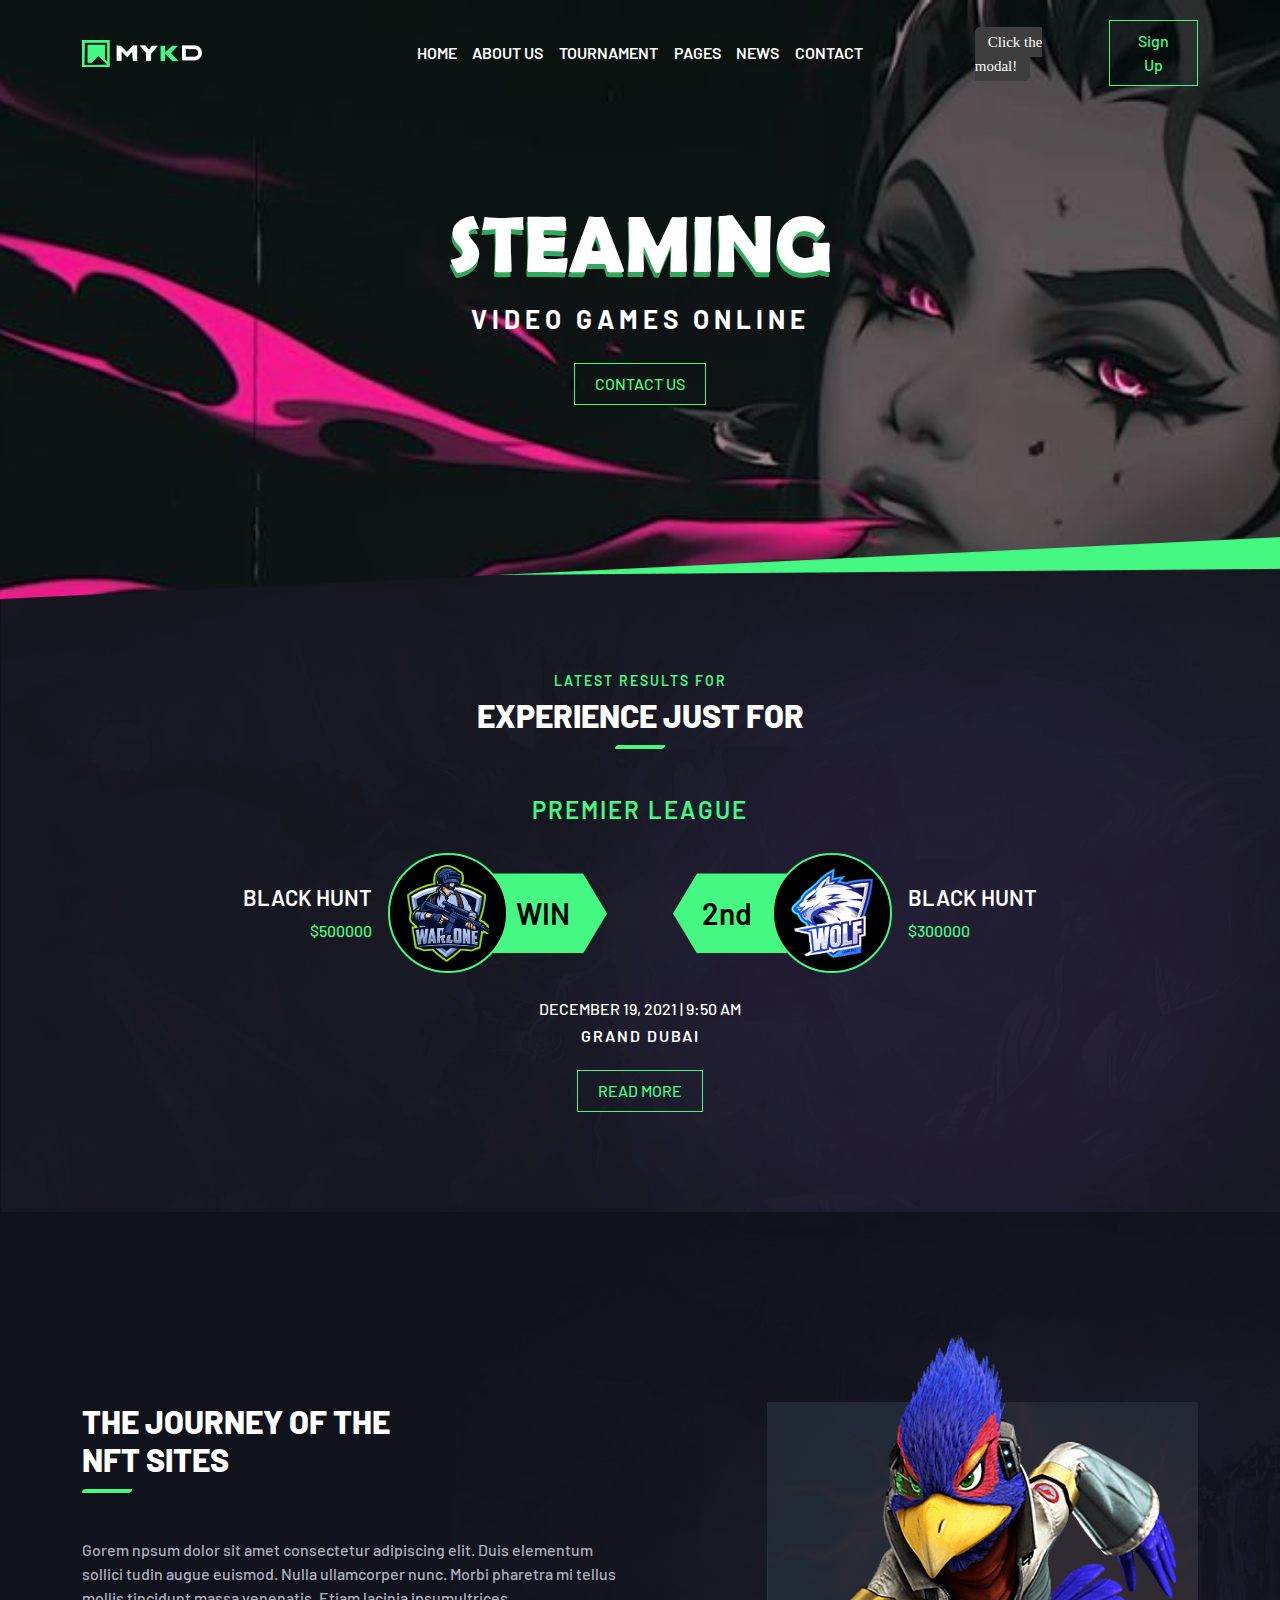
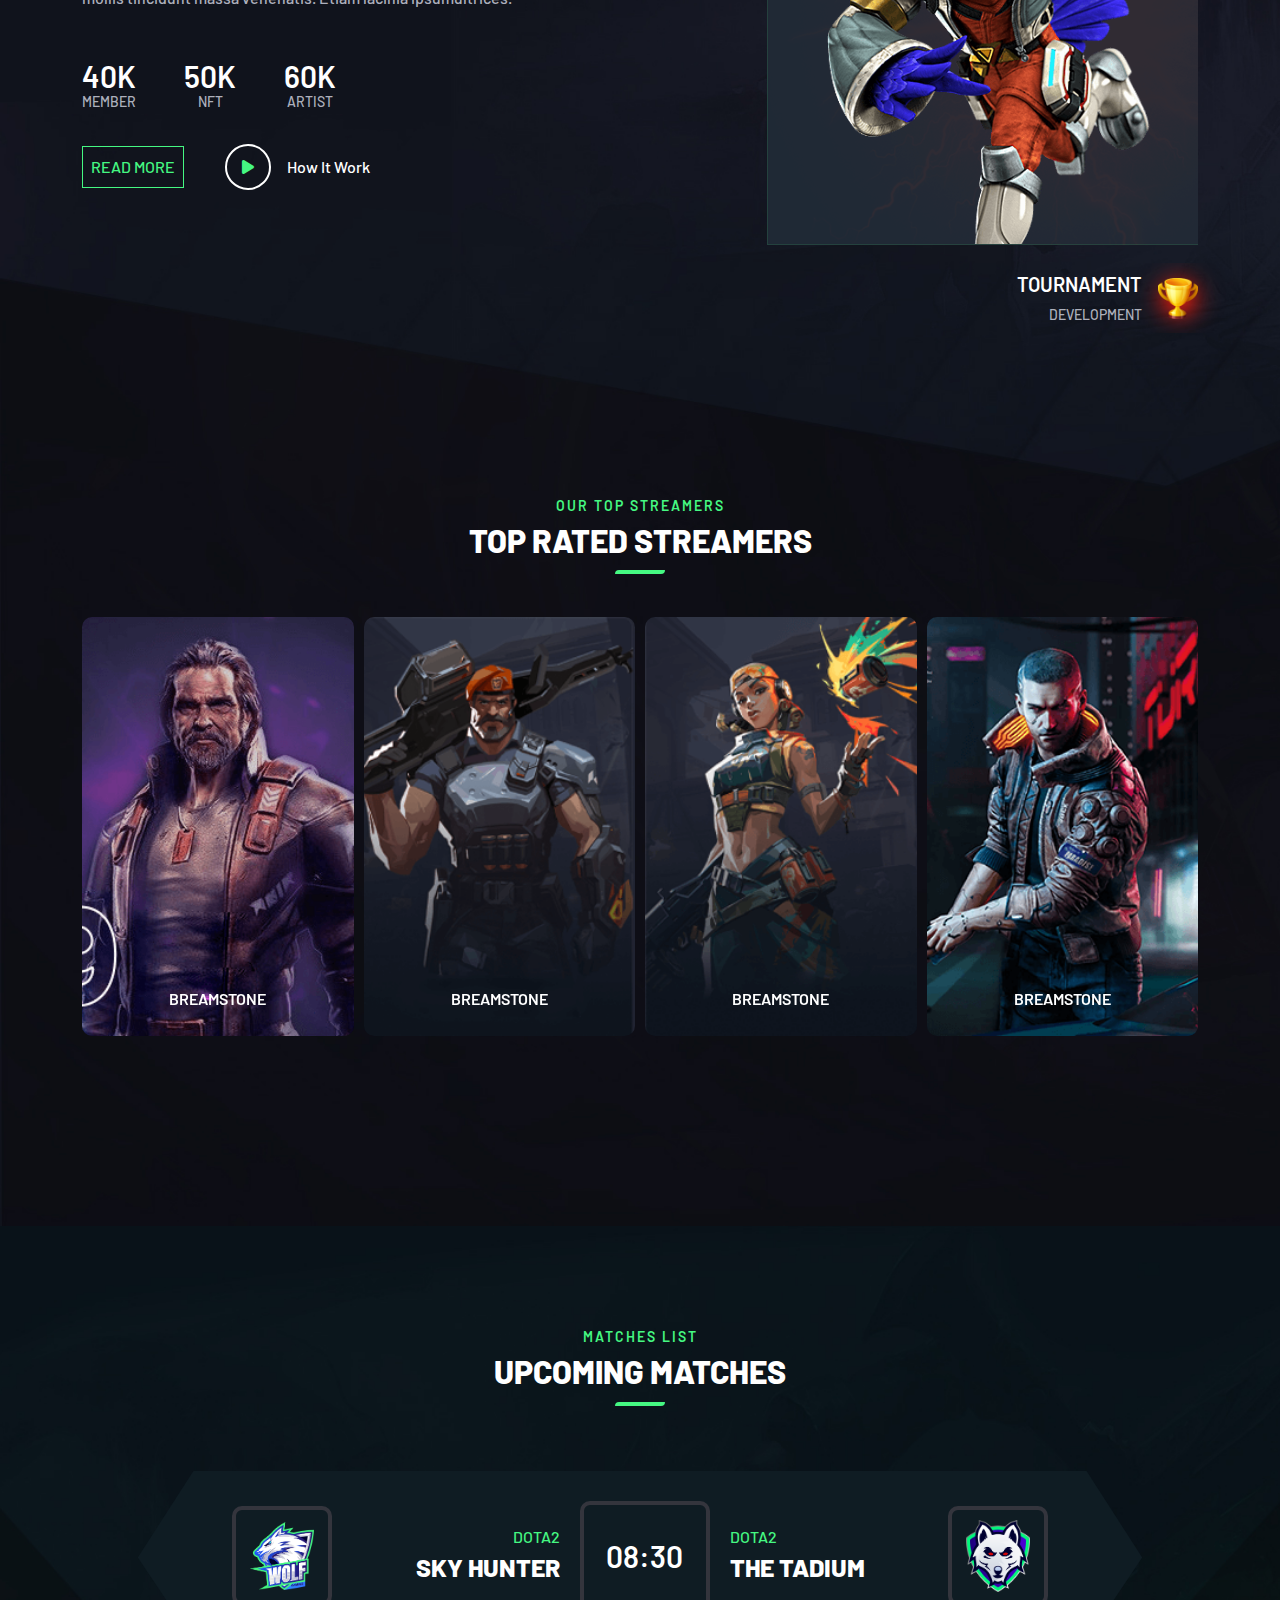
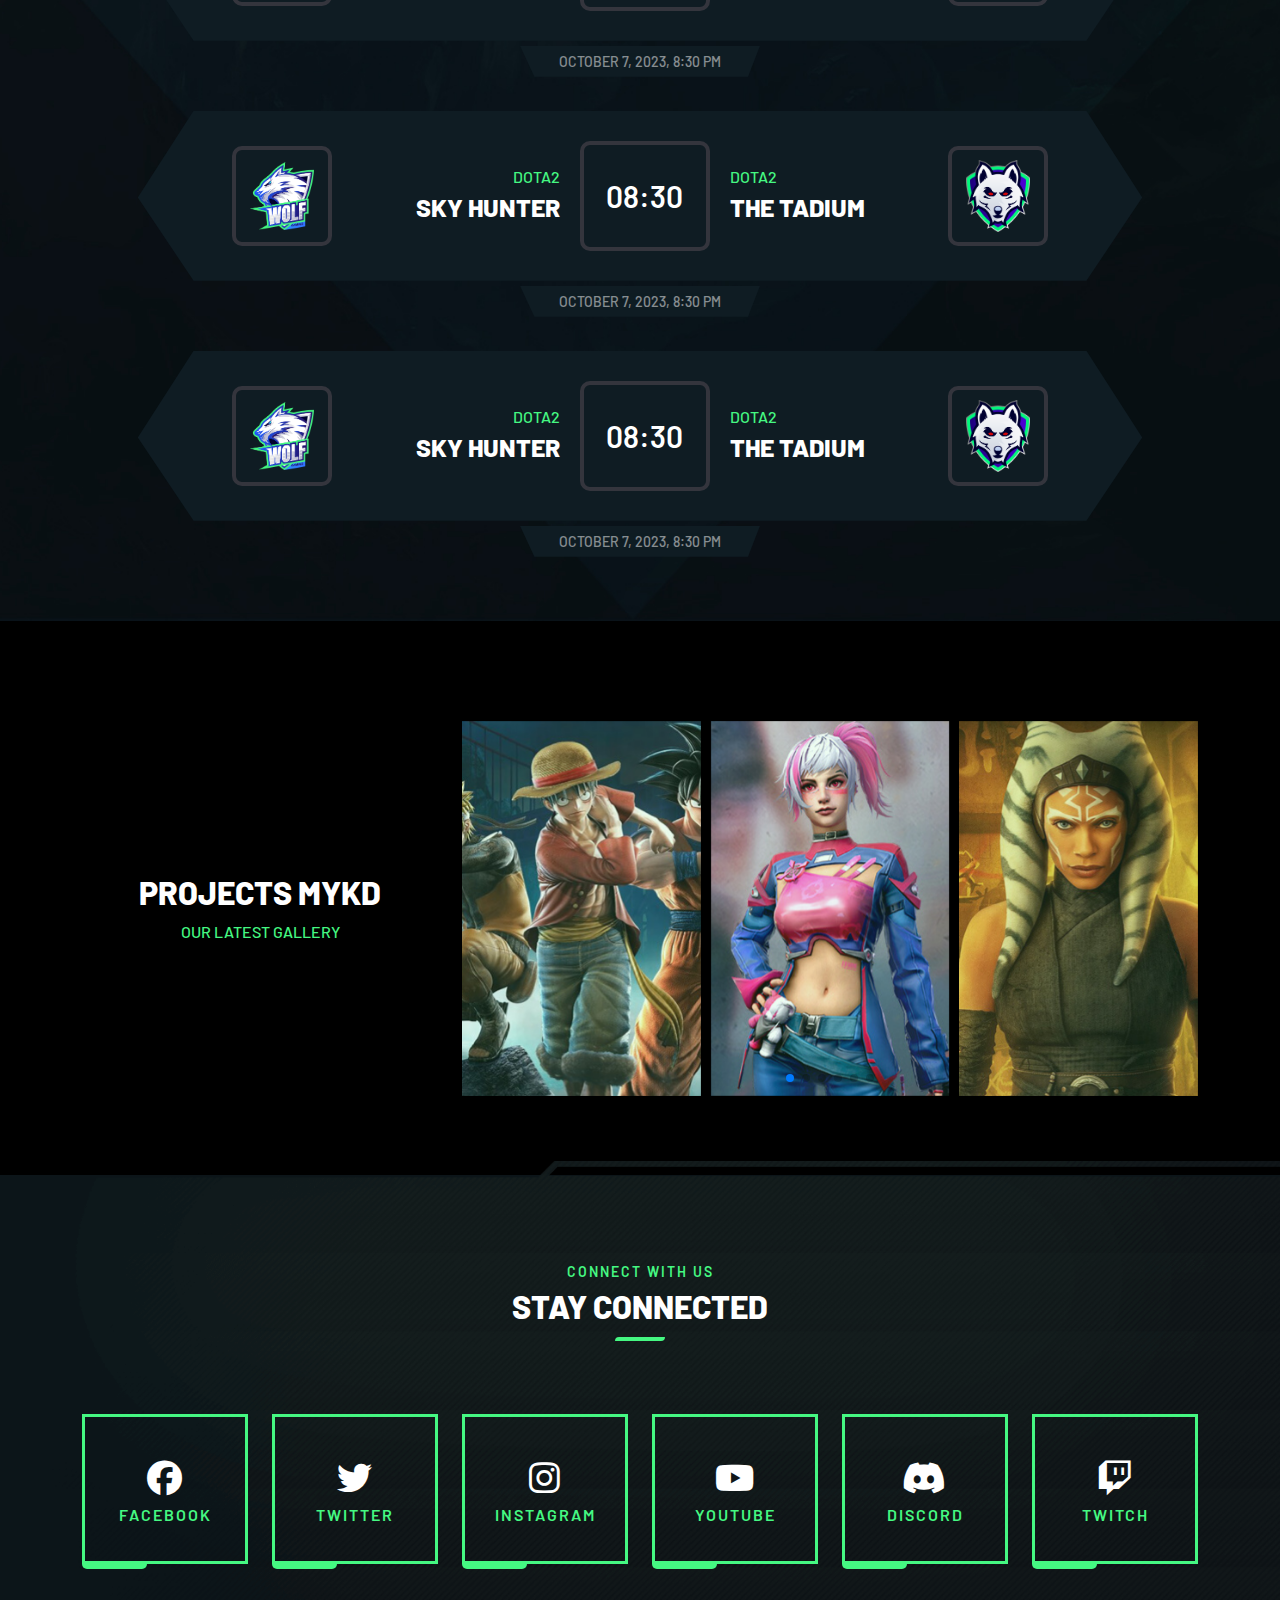
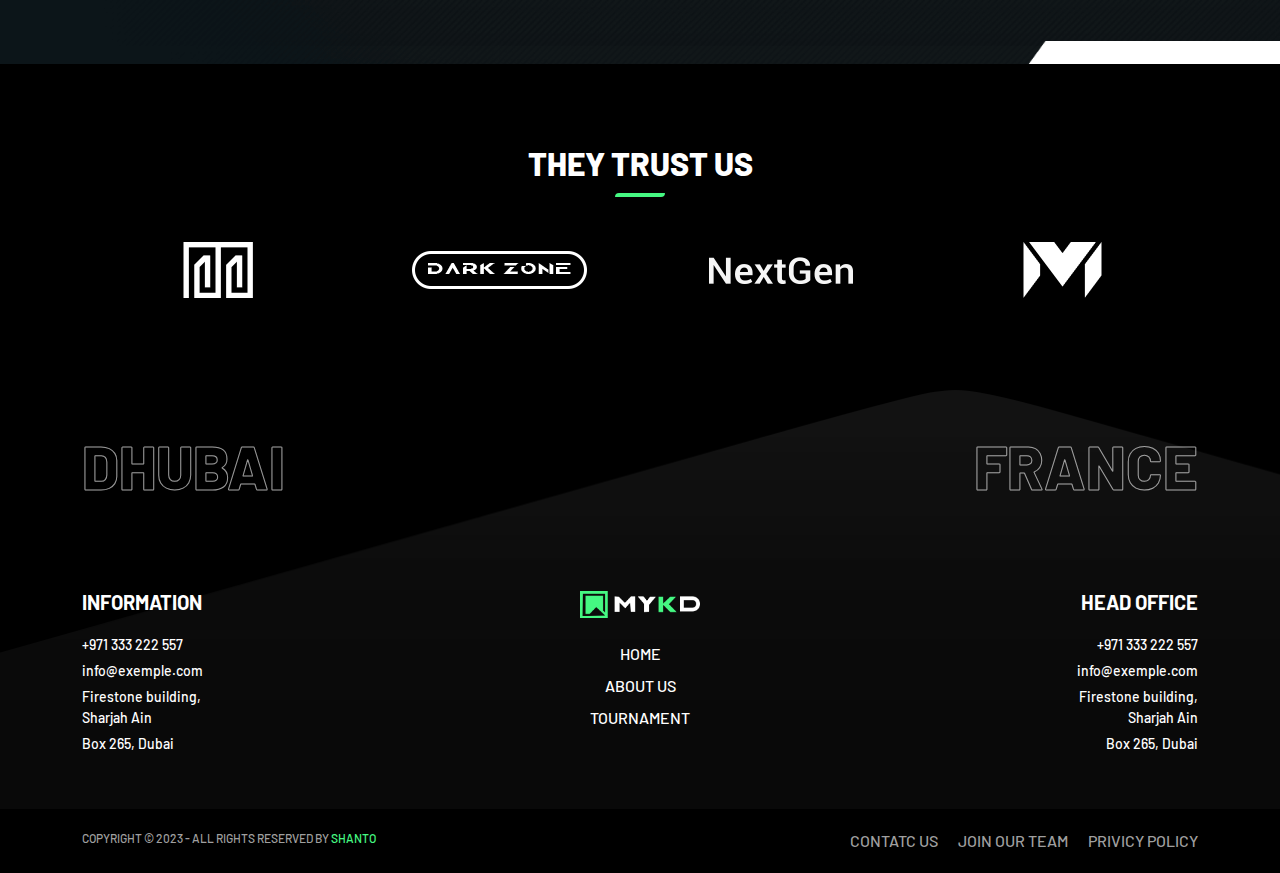
==== commit 13149aeb: "sm" ====
--- a/index.html
+++ b/index.html
@@ -27,30 +27,28 @@
                             <li><a href="index.html">HOME</a></li>
                             <li><a href="about.html">ABOUT US</a></li>
                             <li><a href="tournament.html">TOURNAMENT</a></li>
-                            <li><a href="#">PAGES</a></li>
-                            <li><a href="#">NEWS</a></li>
-                            <li><a href="#">CONTACT</a></li>
+                            <li><a href="page.html">PAGES</a></li>
+                            <li><a href="news.html">NEWS</a></li>
+                            <li><a href="contact.html">CONTACT</a></li>
                         </ul>
                     </div>
                 </div>
                 <div class="search_wrepper">
                     <div class="mmenu_box">
-                        <a href="#mykd_menu" class="mmenuButton"><i class="fa-solid fa-bars"></i></a>
+                        <a href="#mykd_menu" class="mmenuButton" id="menuButton"><i class="fa-solid fa-bars" style="color: #000;"></i></a>
                         <nav id="mykd_menu">
                             <ul>
                                 <li><a href="index.html">HOME</a></li>
                                 <li><a href="about.html">ABOUT US</a></li>
                                 <li><a href="tournament.html">TOURNAMENT</a></li>
                                 <li><a href="#">PAGES</a></li>
-                                <li><a href="#">NEWS</a></li>
-                                <li><a href="#">CONTACT</a></li>
+                                <li><a href="news.html">NEWS</a></li>
+                                <li><a href="contact.html">CONTACT</a></li>
                             </ul>
                         </nav>
                     </div>
-                    <div class="inputBox lg-ms-3 lg-me-3">
-                        <button type="button" class="btn" data-bs-toggle="modal" data-bs-target="#exampleModal2">
-                            <i class="fa-solid fa-magnifying-glass"></i>
-                        </button>
+                    <div class="inputBox lg-ms-3 lg-me-3 me-3">
+                            <span class="trigger">Click the modal!</span>
                     </div>
                     <div class="signup_box">
                         <button class="bttn">Sign Up</button>
@@ -59,24 +57,15 @@
             </div>
         </div>
     </header>
-
-    <!-- searchModalStart -->
     <div class="search_modal">
-        <div class="modal fade" id="exampleModal2" tabindex="-1" aria-hidden="true">
-            <div class="modal-dialog">
-                <div class="modal-content">
-                    <div class="modal-body">
-                        <form class="modal_form d-flex" role="search">
-                            <input class="form-control searchInput" type="search" placeholder="Search"
-                                aria-label="Search">
-                            <button class="btn btn-outline-success" type="submit">Search</button>
-                        </form>
-                    </div>
-                </div>
-            </div>
+        <div class="smodal-content">
+            <span class="close-button">x</span>
+            <input type="text" style="width: 100%;">
         </div>
     </div>
-    <!-- searchModalEnd -->
+
+
+
 
     <div class="banner_section">
         <div class="bgImg" style="background-image: url('asset/images/header_banner.jpg');">
--- a/asset/css/style.css
+++ b/asset/css/style.css
@@ -1,3 +1,59 @@
+.search_modal {
+  position: fixed;
+  left: 0;
+  top: 0;
+  width: 100%;
+  height: 0%;
+  background-color: rgba(15, 22, 27, 0.9);
+  opacity: 0;
+  visibility: hidden;
+  transition: 0.6s;
+}
+.search_modal::after {
+  content: "";
+  position: absolute;
+  background-color: aqua;
+  background-position: center;
+  background-size: cover;
+  background-repeat: no-repeat;
+  top: 100%;
+  width: 100%;
+  height: 370px;
+}
+
+.smodal-content {
+  position: absolute;
+  top: 50%;
+  left: 50%;
+  transform: translate(-50%, -50%);
+  background-color: white;
+  width: 24rem;
+  height: 100%;
+  border-radius: 0.5rem;
+}
+
+.close-button {
+  float: right;
+  width: 1.5rem;
+  line-height: 1.5rem;
+  text-align: center;
+  cursor: pointer;
+  border-radius: 0.25rem;
+  background-color: lightgray;
+}
+
+.close-button:hover {
+  background-color: darkgray;
+}
+
+.show-modal {
+  opacity: 1;
+  visibility: visible;
+}
+.show-modal.search_modal {
+  height: 100%;
+}
+
 @font-face {
   font-family: "Berlin Sans FB Demi";
   src: url("../web-fonts/BerlinSansFBDemi-Bold.woff2") format("woff2"), url("../web-fonts/BerlinSansFBDemi-Bold.woff") format("woff");
@@ -28,6 +84,23 @@
   src: url("../web-fonts/Barlow-ExtraBold.woff2") format("woff2"), url("../web-fonts/Barlow-ExtraBold.woff") format("woff");
   font-weight: 800;
 }
+html {
+  scrollbar-color: #634f7b #ddd;
+  scrollbar-width: thin;
+}
+html::-webkit-scrollbar {
+  width: 0.5vw;
+}
+html::-webkit-scrollbar-thumb {
+  background-color: #45f882;
+  border-radius: 5px;
+  border: 1px solid transparent;
+  background-clip: content-box;
+}
+html::-webkit-scrollbar-track {
+  background-color: #ddd;
+}
+
 h1, .h1, h2, .h2, h3, .h3, h4, .h4, h5, .h5, h6, .h6 {
   font-weight: 600;
 }
@@ -376,6 +449,17 @@
   padding: 20px 0px;
   z-index: 9999;
 }
+header.sticky {
+  position: fixed;
+  top: 0;
+  left: 0;
+  width: 100%;
+  background-color: #182029;
+  box-shadow: rgba(50, 50, 93, 0.25) 0px 6px 12px -2px, rgba(0, 0, 0, 0.3) 0px 3px 7px -3px;
+  animation: header_sticky 0.4s;
+  z-index: 3;
+  padding: 10px 0px;
+}
 @media screen and (min-width: 1600px) {
   header .container {
     max-width: 1580px;
@@ -477,45 +561,16 @@
     display: block;
   }
 }
-
-.search_modal .modal-content {
-  max-width: 400px;
-  margin: auto;
-  margin-top: 100px;
-  background-color: unset;
-  border: unset;
-}
-@media screen and (min-width: 768px) {
-  .search_modal .modal-content {
-    margin-top: 100px;
-  }
-}
-.search_modal .btn {
-  height: 100%;
-  border-radius: unset;
-  border: unset;
-  color: #fff;
-  background-color: #45f882;
-}
-.search_modal .btn:active {
-  background-color: #45f882;
-}
-.search_modal .searchInput {
-  height: auto;
-  margin: 0px;
-  margin-right: 0px;
-  border-radius: unset;
-}
-.search_modal .searchInput:focus {
-  box-shadow: unset;
-}
-.search_modal .modal_form {
-  height: 40px;
-}
-@media screen and (min-width: 768px) {
-  .search_modal .modal_form {
-    height: 50px;
-  }
+header .trigger {
+  text-align: center;
+  padding: 7px 13px;
+  background: #3e3e3e;
+  color: #fff;
+  font-size: 15px;
+  outline: none;
+  border: none;
+  border-radius: 5px;
+  font-family: cursive;
 }
 
 .banner_section .bgImg {
@@ -1385,7 +1440,7 @@
 }
 @media screen and (min-width: 992px) {
   .ab_banner_section .ab_bannerContent {
-    min-height: 700px;
+    min-height: 600px;
     padding: 0px 80px;
   }
 }
@@ -1534,6 +1589,12 @@
     padding: 100px 0px 120px;
   }
 }
+@media screen and (max-width: 991px) {
+  .ab_services .ab_services_row {
+    flex-wrap: nowrap;
+    overflow-x: auto;
+  }
+}
 .ab_services .tittle {
   margin-bottom: 50px;
 }
@@ -1595,11 +1656,11 @@
 }
 @media screen and (min-width: 992px) {
   .ab_services .img_holder a {
-    width: 100px;
-    height: 100px;
+    width: 80px;
+    height: 80px;
     font-size: 70px;
     bottom: -40px;
-    right: -40px;
+    right: -11px;
   }
 }
 @media screen and (min-width: 1600px) {
@@ -1607,6 +1668,7 @@
     width: 150px;
     height: 150px;
     font-size: 100px;
+    right: -40px;
   }
 }
 
@@ -1636,7 +1698,21 @@
     padding-bottom: 60px;
   }
 }
+@media screen and (max-width: 991px) {
+  .about_card_sec .ab_cardrow {
+    flex-wrap: nowrap;
+    overflow-x: auto;
+    overflow-y: unset;
+  }
+}
+@media screen and (max-width: 991px) {
+  .about_card_sec .ab_cardcol {
+    max-width: 350px;
+    margin: auto;
+  }
+}
 .about_card_sec .card_holder {
+  width: 100%;
   background-color: #1c242f;
   border: 1px solid #27313f;
   box-shadow: 0px 3px 13px 0px rgba(0, 0, 0, 0.17);
@@ -1712,11 +1788,50 @@
     padding: 100px 0px;
   }
 }
+@media screen and (max-width: 991px) {
+  .tournament_card .tourCard_row {
+    flex-wrap: nowrap;
+    overflow-x: auto;
+    padding: 20px 0px;
+  }
+}
+@media screen and (max-width: 991px) {
+  .tournament_card .tourCard_col {
+    max-width: 340px;
+    margin: auto;
+  }
+}
 .tournament_card .card {
+  position: relative;
   background-color: #17222c;
   border-radius: 10px;
   padding: 20px;
   height: 100%;
+  transition: 0.4s;
+}
+.tournament_card .card:hover {
+  transform: translateY(-10px);
+}
+.tournament_card .card::before {
+  position: absolute;
+  content: "";
+  width: 90px;
+  height: 90px;
+  left: 50%;
+  transform: translateX(-50%);
+  top: 16%;
+  background: radial-gradient(circle, rgb(69, 248, 130) 0%, rgba(0, 0, 0, 0.7707457983) 100%);
+  filter: blur(40px);
+  z-index: 0;
+}
+.tournament_card .mdl_card .mdl_h4 {
+  color: #ffbe18;
+}
+.tournament_card .mdl_card .mdl_box {
+  color: #ffbe18 !important;
+}
+.tournament_card .mdl_card::before {
+  background: radial-gradient(circle, rgb(255, 190, 24) 0%, rgba(0, 0, 0, 0.7707457983) 100%);
 }
 .tournament_card .countdown ul {
   display: flex;
@@ -1739,14 +1854,14 @@
 }
 .tournament_card .tour_caption {
   color: #fff;
+  z-index: 1;
 }
 .tournament_card .tour_caption h6 {
   font-weight: 700;
-  margin-bottom: 0;
+  margin-bottom: 5px;
 }
 .tournament_card .tour_caption h4 {
   color: #45f882;
-  font-size: 30px;
   font-weight: 700;
 }
 .tournament_card .tour_price {
@@ -1760,8 +1875,9 @@
   align-items: center;
   margin: auto;
   border-radius: 10px;
-  padding: 30px 80px;
+  padding: 20px 30px;
   margin-top: 20px;
+  z-index: 1;
 }
 .tournament_card .tour_price p {
   opacity: 0.5;
@@ -1769,7 +1885,7 @@
   margin-bottom: 0;
 }
 .tournament_card .tour_price i {
-  color: gold;
+  color: #ffbe18;
   opacity: 1;
   margin-right: 15px;
 }
@@ -1778,6 +1894,7 @@
 }
 .tournament_card .tour_price_box ul {
   padding-left: 0;
+  margin-bottom: 0;
 }
 .tournament_card .tour_price_box li {
   list-style: none;
@@ -1810,6 +1927,601 @@
   margin-left: auto;
 }
 .tournament_card .tour_price_box .price_box i {
-  color: gold;
+  color: #ffbe18;
   margin-left: 10px;
+}
+.tournament_card .top_pricePath {
+  position: absolute;
+  -webkit-clip-path: polygon(0 1%, 100% 0%, 75% 100%, 0% 100%);
+          clip-path: polygon(0 1%, 100% 0%, 75% 100%, 0% 100%);
+  background-color: #45f882;
+  width: 35%;
+  height: 50px;
+  top: 0;
+  left: 0;
+  border-radius: 10px 0px 0px 0px;
+  display: flex;
+  justify-content: center;
+  align-items: center;
+}
+.tournament_card .top_pricePath p {
+  font-weight: 800;
+  margin-bottom: 0;
+  margin-left: -10px;
+}
+.tournament_card .top_pricePath i {
+  margin-right: 5px;
+}
+.tournament_card .mdil_path {
+  background-color: #ffbe18;
+}
+
+.active_tournament .bg_img {
+  padding: 30px 0px;
+}
+@media screen and (min-width: 768px) {
+  .active_tournament .bg_img {
+    padding: 50px 0px;
+  }
+}
+@media screen and (min-width: 1400px) {
+  .active_tournament .bg_img {
+    padding: 100px 0px;
+  }
+}
+@media screen and (min-width: 992px) {
+  .active_tournament .tittle {
+    text-align: center;
+    display: flex;
+    justify-content: space-between;
+    align-items: end;
+  }
+}
+.active_tournament .tittle::before {
+  background-color: transparent;
+}
+.active_tournament .tittle a {
+  transition: 0.4s;
+  color: #fff;
+  text-underline-offset: 5px;
+  text-decoration-color: #45f882;
+  opacity: 0.7;
+}
+.active_tournament .tittle a:hover {
+  color: #45f882;
+  opacity: 1;
+}
+.active_tournament .tourcard_holder {
+  display: flex;
+  flex-wrap: wrap;
+  justify-content: space-between;
+  row-gap: 30px;
+  margin-top: 25px;
+}
+.active_tournament .tour_card {
+  width: 100%;
+  background-color: #19222b;
+  position: relative;
+  padding: 40px 20px;
+}
+@media screen and (min-width: 768px) {
+  .active_tournament .tour_card {
+    width: 48%;
+  }
+}
+@media screen and (min-width: 992px) {
+  .active_tournament .tour_card {
+    -webkit-clip-path: polygon(95% 0%, 5% 0%, 0% 30%, 0% 70%, 5% 100%, 95% 100%, 100% 70%, 100% 30%);
+            clip-path: polygon(95% 0%, 5% 0%, 0% 30%, 0% 70%, 5% 100%, 95% 100%, 100% 70%, 100% 30%);
+    padding: 40px 75px;
+    width: 100%;
+  }
+  .active_tournament .tour_card::before {
+    position: absolute;
+    content: "";
+    -webkit-clip-path: polygon(0 0, 100% 0%, 90% 100%, 9% 100%);
+            clip-path: polygon(0 0, 100% 0%, 90% 100%, 9% 100%);
+    background-color: #45f882;
+    height: 10px;
+    width: 100px;
+    top: 0;
+    left: 15%;
+    transition: 0.4s;
+  }
+}
+.active_tournament .tour_card:hover::before {
+  background-color: #ffbe18;
+}
+.active_tournament .tour_card:hover .tour_teamname {
+  color: #ffbe18;
+}
+.active_tournament .tour_card:hover .tour_price {
+  color: #ffbe18;
+}
+.active_tournament .tour_card:hover .tour_live i {
+  color: #ffbe18;
+}
+.active_tournament .tour_card:hover .tour_live a {
+  opacity: 1;
+}
+.active_tournament .tour_card h6 {
+  opacity: 0.7;
+  margin-bottom: 5px;
+}
+.active_tournament .tour_card i {
+  font-size: 14px;
+  margin-right: 5px;
+}
+.active_tournament .tour_card p {
+  font-weight: 600;
+}
+.active_tournament .tour_match {
+  position: relative;
+}
+@media screen and (min-width: 992px) {
+  .active_tournament .tour_match::after {
+    position: absolute;
+    content: "";
+    width: 1px;
+    height: 75px;
+    background: radial-gradient(circle, rgba(255, 255, 255, 0.5) 0%, rgba(0, 0, 0, 0) 100%);
+    top: 50%;
+    transform: translateY(-50%);
+    left: -40%;
+  }
+}
+.active_tournament .tour_team img {
+  width: 60px;
+}
+@media screen and (min-width: 992PX) {
+  .active_tournament .tour_team img {
+    width: 70px;
+  }
+}
+.active_tournament .tour_teamname {
+  color: #45f882;
+  transition: 0.4s;
+}
+@media screen and (max-width: 991px) {
+  .active_tournament .tour_teamname {
+    text-align: end;
+  }
+}
+.active_tournament .tour_teamname h4 {
+  color: #fff;
+}
+.active_tournament .tour_teamname i {
+  font-size: 10px;
+}
+.active_tournament .tour_price {
+  color: #45f882;
+  transition: 0.4s;
+}
+.active_tournament .tour_price h6 {
+  color: #fff;
+}
+.active_tournament .tour_time {
+  opacity: 0.7;
+}
+@media screen and (max-width: 991px) {
+  .active_tournament .tour_time {
+    text-align: end;
+  }
+}
+.active_tournament .tour_live {
+  color: #fff;
+  background-color: #0c1217;
+  text-align: center;
+  padding: 10px 25px;
+  border-radius: 5px;
+}
+@media screen and (max-width: 991px) {
+  .active_tournament .tour_live {
+    max-width: 200px;
+    margin: auto;
+  }
+}
+.active_tournament .tour_live a {
+  transition: 0.4s;
+  opacity: 0.7;
+  color: inherit;
+  text-decoration: none;
+  font-size: 12px;
+}
+.active_tournament .tour_live i {
+  transition: 0.4s;
+}
+
+.contact_section {
+  background-color: #0f161b;
+  padding: 30px 0px;
+}
+@media screen and (min-width: 768px) {
+  .contact_section {
+    padding: 50px 0px;
+  }
+}
+@media screen and (min-width: 1400px) {
+  .contact_section {
+    padding: 100px 0px;
+  }
+}
+.contact_section .text {
+  color: #e2e1e1;
+  font-weight: 400;
+  margin-top: 20px;
+}
+.contact_section .info_text ul {
+  padding-left: 0;
+}
+.contact_section .info_text li {
+  list-style: none;
+  color: #e2e1e1;
+}
+.contact_section .info_text a {
+  color: #e2e1e1;
+  text-decoration: none;
+  transition: 0.4s;
+}
+.contact_section .info_text a:hover {
+  color: #45f882;
+}
+.contact_section .input_box {
+  height: 50px;
+  position: relative;
+  -webkit-clip-path: polygon(100% 0, 100% calc(100% - 20px), calc(100% - 20px) 100%, 0 100%, 0 0);
+          clip-path: polygon(100% 0, 100% calc(100% - 20px), calc(100% - 20px) 100%, 0 100%, 0 0);
+}
+.contact_section .input_box::after {
+  position: absolute;
+  content: "";
+  width: 1px;
+  height: 50px;
+  right: 10px;
+  bottom: -15px;
+  border: 1px solid #262f39;
+  transform: rotate(45deg);
+}
+.contact_section .input_box input {
+  height: 100%;
+  background-color: unset;
+  border: 1px solid #262f39;
+  border-radius: unset;
+}
+.contact_section .input_box input:focus {
+  outline: unset;
+}
+.contact_section .textarea_box {
+  position: relative;
+  -webkit-clip-path: polygon(100% 0, 100% calc(100% - 20px), calc(100% - 20px) 100%, 0 100%, 0 0);
+          clip-path: polygon(100% 0, 100% calc(100% - 20px), calc(100% - 20px) 100%, 0 100%, 0 0);
+}
+.contact_section .textarea_box::after {
+  position: absolute;
+  content: "";
+  width: 1px;
+  height: 50px;
+  right: 10px;
+  bottom: 11px;
+  border: 1px solid #262f39;
+  transform: rotate(45deg);
+}
+.contact_section .textarea_box textarea {
+  border: 1px solid #262f39;
+  background-color: unset;
+  border-radius: unset;
+  outline: unset;
+}
+.contact_section .submit_box {
+  max-width: 200px;
+}
+.contact_section .submit_box input {
+  transition: 0.4s;
+  background-color: #45f882;
+  border: 1px solid #262f39;
+  color: #000;
+  text-transform: uppercase;
+  font-weight: 600;
+  border-radius: unset;
+  position: relative;
+  -webkit-clip-path: polygon(100% 0, 100% calc(100% - 20px), calc(100% - 20px) 100%, 0 100%, 0 0);
+          clip-path: polygon(100% 0, 100% calc(100% - 20px), calc(100% - 20px) 100%, 0 100%, 0 0);
+}
+.contact_section .submit_box input::after {
+  position: absolute;
+  content: "";
+  width: 1px;
+  height: 50px;
+  right: 10px;
+  bottom: 11px;
+  border: 1px solid #262f39;
+  transform: rotate(45deg);
+}
+.contact_section .submit_box input:focus {
+  outline: unset;
+}
+.contact_section .submit_box input:hover {
+  background-color: #ffbe18;
+}
+
+.blog_section {
+  background-color: #0f161b;
+  padding: 30px 0px;
+}
+@media screen and (min-width: 768px) {
+  .blog_section {
+    padding: 50px 0px;
+  }
+}
+@media screen and (min-width: 1400px) {
+  .blog_section {
+    padding: 100px 0px;
+  }
+}
+@media screen and (max-width: 991px) {
+  .blog_section .inner_row {
+    flex-wrap: nowrap;
+    overflow-x: auto;
+  }
+}
+.blog_section .holder_content {
+  padding: 10px;
+  background-color: #182029;
+  border: 1px solid #232a30;
+}
+@media screen and (min-width: 576px) {
+  .blog_section .holder_content {
+    padding: 30px;
+  }
+}
+.blog_section .tittle_box h3 {
+  font-size: 18px;
+  transition: 0.4s;
+}
+.blog_section .tittle_box h3:hover {
+  color: #45f882;
+}
+@media screen and (min-width: 768px) {
+  .blog_section .tittle_box h3 {
+    font-size: 32px;
+  }
+}
+.blog_section .list_box a {
+  display: inline-block;
+  margin-left: 5px;
+}
+.blog_section .list_box ul {
+  margin-bottom: 25px;
+}
+.blog_section .list_box i {
+  color: #45f882;
+  margin-right: 8px;
+}
+.blog_section .bmtList_box {
+  display: flex;
+  flex-wrap: wrap;
+  justify-content: space-between;
+  align-items: center;
+}
+.blog_section .read_more a:hover i {
+  transform: rotate(0deg);
+}
+.blog_section .read_more i {
+  color: #45f882;
+  transform: rotate(-45deg);
+  transition: 0.4s;
+  margin-left: 5px;
+}
+.blog_section ul {
+  display: flex;
+  flex-wrap: wrap;
+  align-items: center;
+  padding-left: 0;
+  margin-bottom: 0;
+}
+.blog_section li {
+  font-size: 14px;
+  list-style: none;
+  color: #adb0bc;
+}
+.blog_section li:not(:first-child) {
+  padding-left: 15px;
+}
+.blog_section p {
+  color: #adb0bc;
+}
+.blog_section a {
+  color: #adb0bc;
+  text-decoration: none;
+  transition: 0.4s;
+}
+.blog_section a:hover {
+  color: #45f882;
+}
+.blog_section .btm_pagination {
+  margin-top: 30px;
+}
+.blog_section .btm_pagination li {
+  padding-left: unset;
+  color: #adb0bc;
+  transition: 0.2s;
+  padding: 0px 5px;
+}
+.blog_section .btm_pagination li:hover {
+  color: #000;
+}
+.blog_section .btm_pagination a {
+  display: inline-block;
+  width: 40px;
+  height: 40px;
+  border: 1px solid #333333;
+  border-radius: 5px;
+  background-color: transparent;
+  color: inherit;
+  display: flex;
+  justify-content: center;
+  align-items: center;
+}
+.blog_section .btm_pagination a:hover {
+  background-color: #45f882;
+}
+.blog_section .side_img_box img {
+  width: 100%;
+}
+.blog_section .sideber_input {
+  position: relative;
+}
+.blog_section .sideber_input a {
+  color: #fff;
+  position: absolute;
+  top: 50%;
+  transform: translateY(-50%);
+  right: 40px;
+}
+.blog_section .sideber_input a:hover {
+  color: unset;
+}
+.blog_section .input_box {
+  height: 50px;
+  position: relative;
+  -webkit-clip-path: polygon(100% 0, 100% calc(100% - 20px), calc(100% - 20px) 100%, 0 100%, 0 0);
+          clip-path: polygon(100% 0, 100% calc(100% - 20px), calc(100% - 20px) 100%, 0 100%, 0 0);
+}
+.blog_section .input_box::after {
+  position: absolute;
+  content: "";
+  width: 1px;
+  height: 50px;
+  right: 10px;
+  bottom: -15px;
+  border: 1px solid #262f39;
+  transform: rotate(45deg);
+}
+.blog_section .input_box input {
+  height: 100%;
+  background-color: unset;
+  border: 1px solid #262f39;
+  border-radius: unset;
+}
+.blog_section .input_box input:focus {
+  outline: unset;
+}
+.blog_section .ct_list_box ul {
+  display: block;
+}
+.blog_section .ct_list_box li {
+  display: flex;
+  justify-content: space-between;
+  align-items: center;
+  padding-left: 0;
+  color: #adb0bc;
+  transition: 0.3s;
+  overflow: hidden;
+}
+.blog_section .ct_list_box li:hover a {
+  color: #45f882;
+  margin-left: 15px;
+}
+.blog_section .ct_list_box li:hover a::before {
+  transform: translateY(-50%) translateX(-13px);
+}
+.blog_section .ct_list_box li:not(:last-child) {
+  padding-bottom: 10px;
+}
+.blog_section .ct_list_box a {
+  color: inherit;
+  position: relative;
+}
+.blog_section .ct_list_box a::before {
+  position: absolute;
+  content: "";
+  width: 8px;
+  height: 8px;
+  background-color: #45f882;
+  top: 50%;
+  transform: translateX(-8px) translateY(-50%);
+  transition: 0.3s;
+  border-radius: 0px 3px 0px 3px;
+}
+
+.gaming_dhop {
+  background-color: #0f161b;
+}
+.gaming_dhop .gs_left {
+  width: 30%;
+}
+.gaming_dhop .gs_right {
+  width: 70%;
+}
+.gaming_dhop .left_holder {
+  border: 1px solid #333;
+  border-radius: 5px;
+}
+.gaming_dhop .left_holder input {
+  border: none;
+  padding: 5px 10px;
+  width: 100%;
+  height: 60px;
+  background-color: #171d24;
+  color: #adb0bc;
+  border-radius: unset;
+  outline-offset: 0px;
+  font-size: 15px;
+  margin-bottom: 0;
+  padding-left: 15px;
+}
+@media screen and (min-width: 1200px) {
+  .gaming_dhop .left_holder input {
+    font-size: 17px;
+  }
+}
+.gaming_dhop .left_holder input:focus {
+  outline: unset;
+}
+.gaming_dhop .left_holder input::-moz-placeholder {
+  font-size: 14px;
+  color: #858585;
+}
+.gaming_dhop .left_holder input::placeholder {
+  font-size: 14px;
+  color: #858585;
+}
+@media screen and (min-width: 1200px) {
+  .gaming_dhop .left_holder input::-moz-placeholder {
+    font-size: 18px;
+  }
+  .gaming_dhop .left_holder input::placeholder {
+    font-size: 18px;
+  }
+}
+.gaming_dhop .left_holder .gs_Tittle {
+  position: relative;
+  margin: 15px 0px 15px 20px;
+  padding-left: 17px;
+}
+.gaming_dhop .left_holder .gs_Tittle h5 {
+  font-family: "Barlow";
+}
+.gaming_dhop .left_holder .gs_Tittle::after {
+  content: "\f0da";
+  position: absolute;
+  font-size: 20px;
+  font-weight: 900;
+  font-family: "Font Awesome 6 Free";
+  color: #45f882;
+  left: 0;
+  top: 50%;
+  transform: translateY(-50%);
+}
+.gaming_dhop .left_holder .sInput {
+  display: flex;
+  justify-content: space-between;
+  align-items: center;
+  position: relative;
+}
+.gaming_dhop .left_holder .seatch_btn {
+  border: unset;
+  position: absolute;
+  right: 0;
+  color: #333;
 }/*# sourceMappingURL=style.css.map */